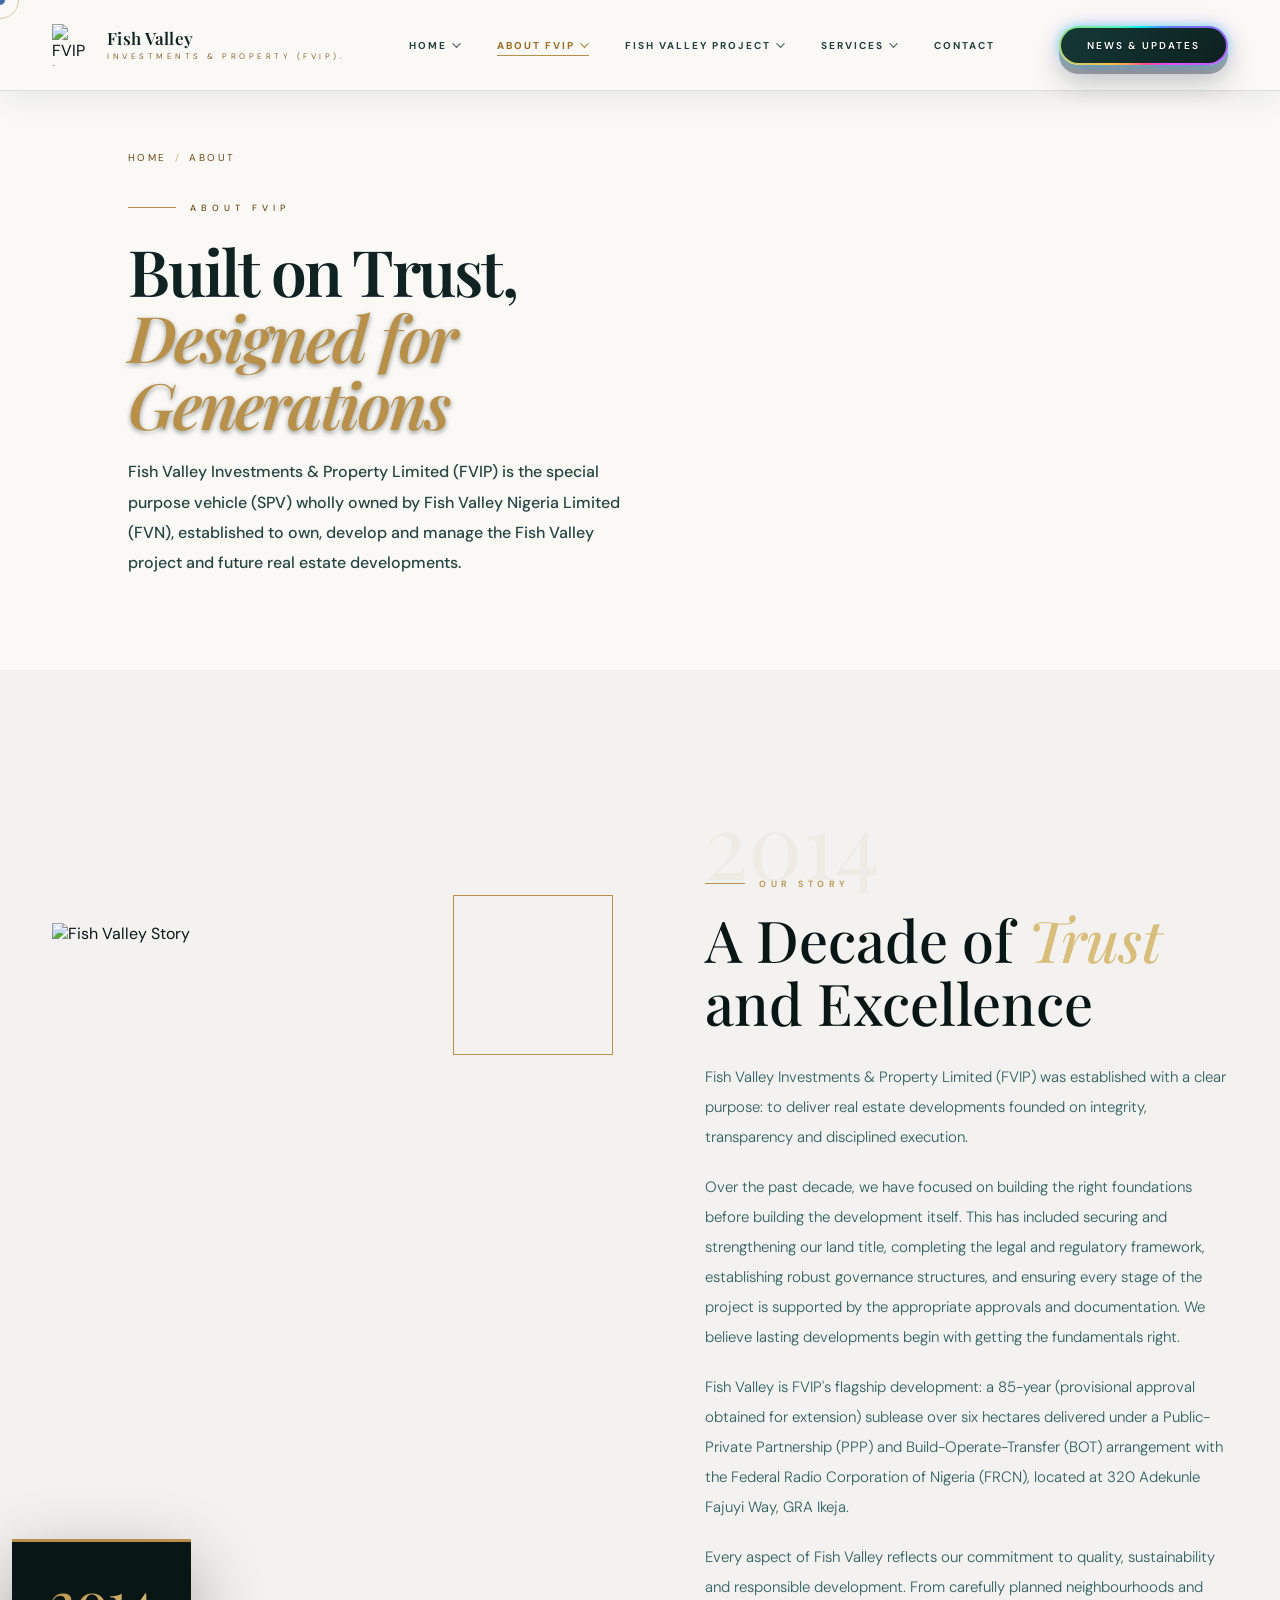
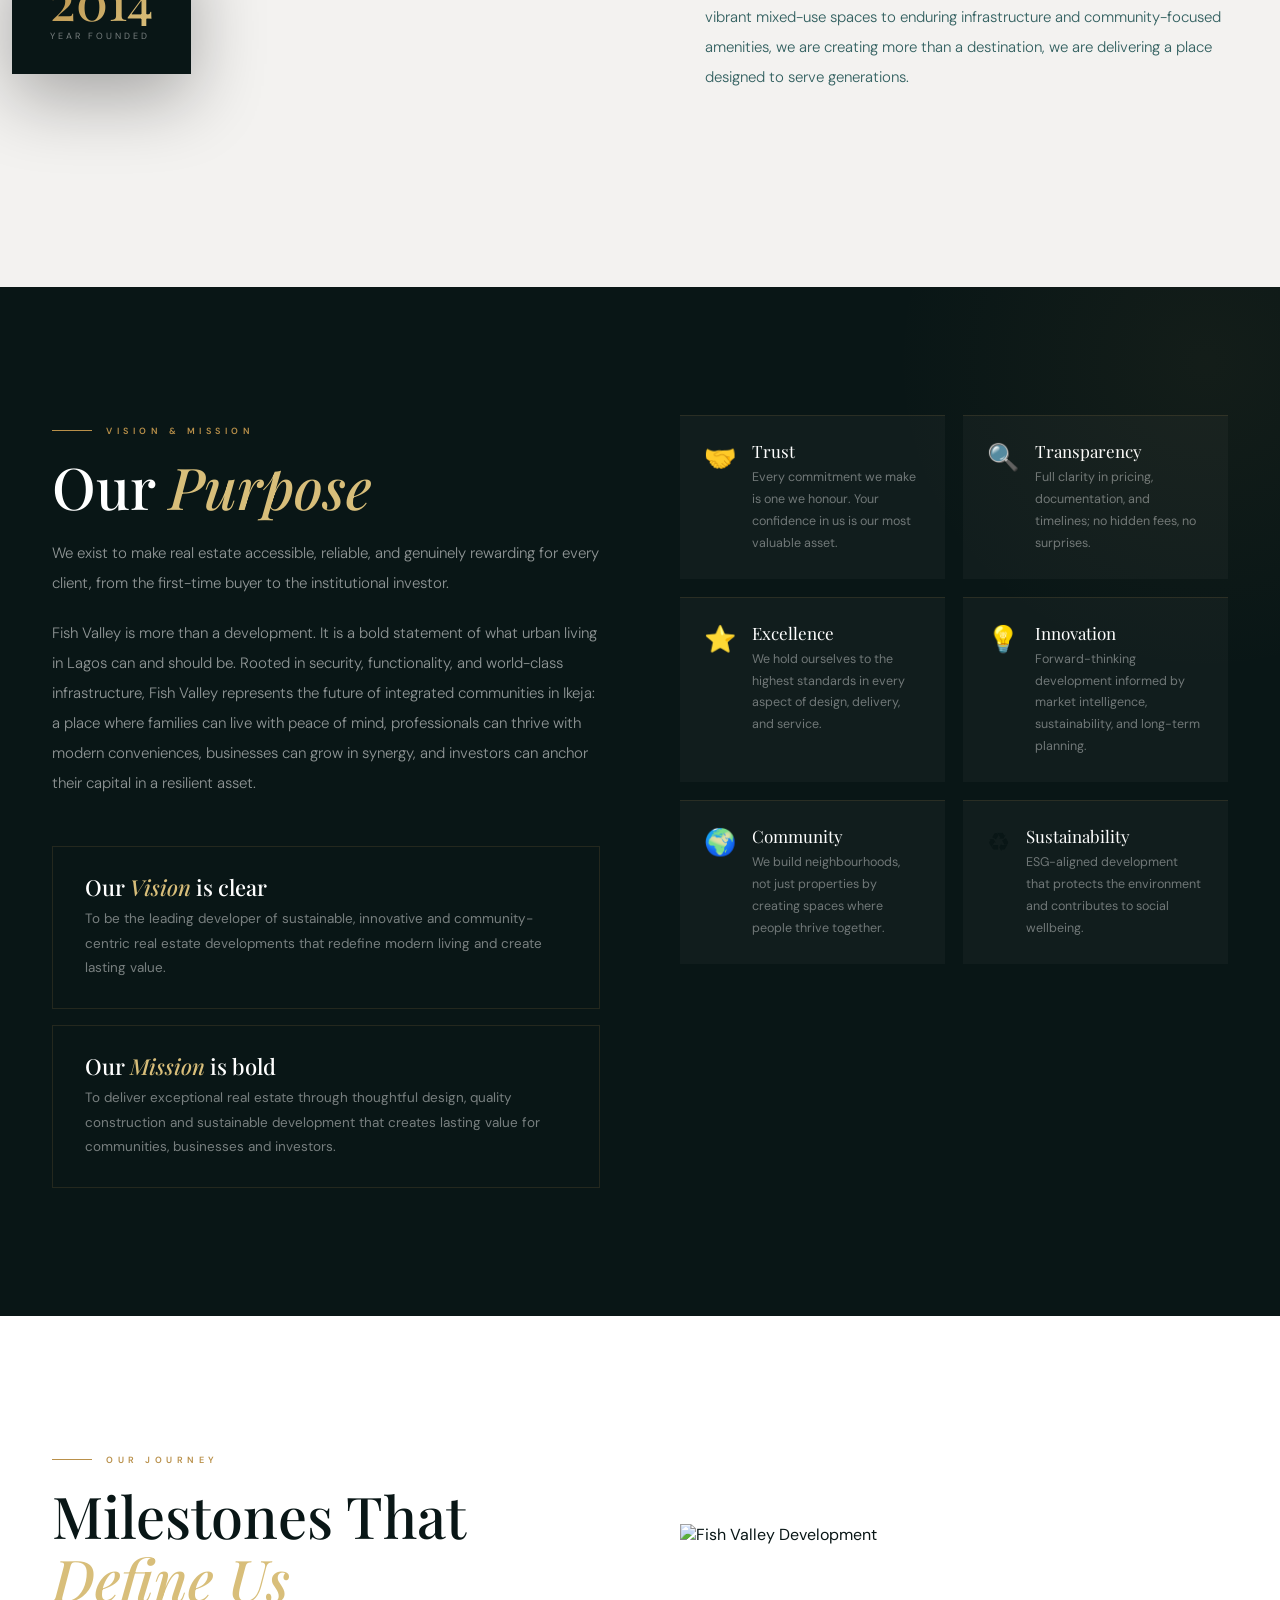
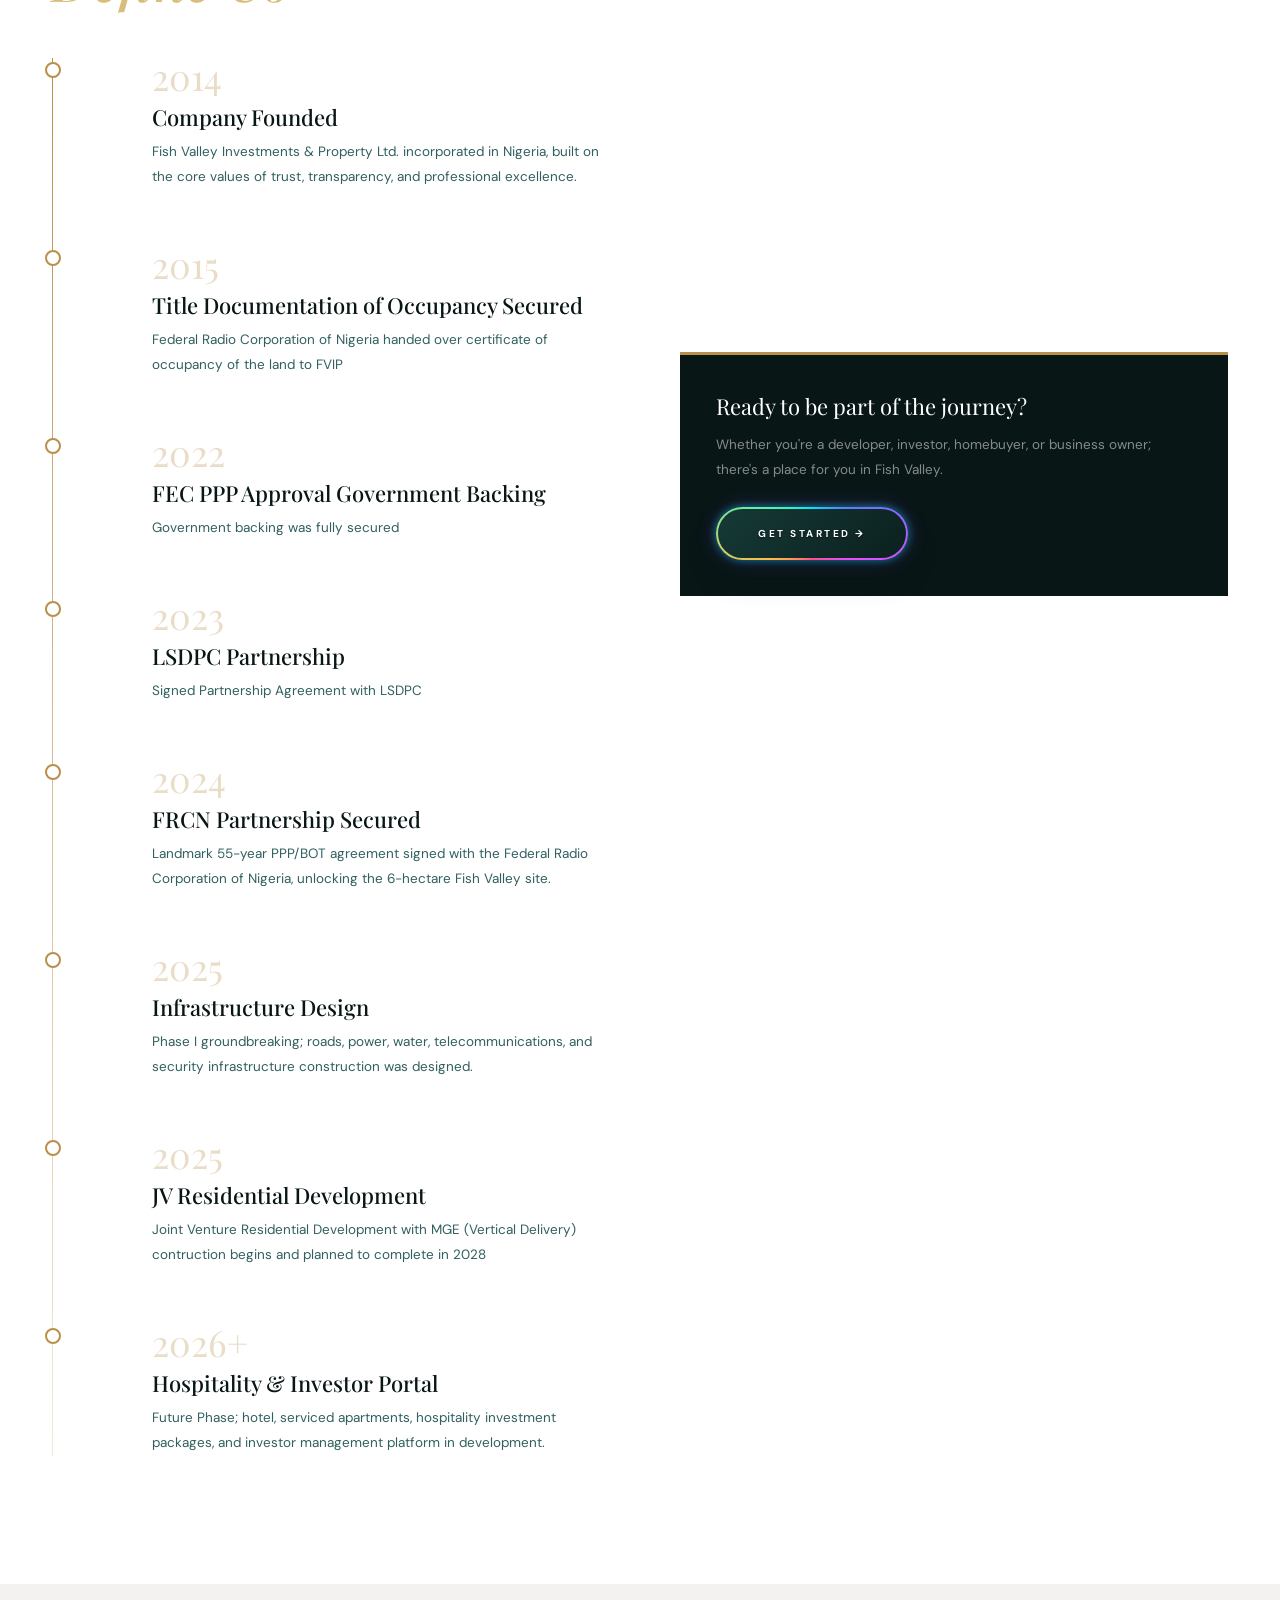
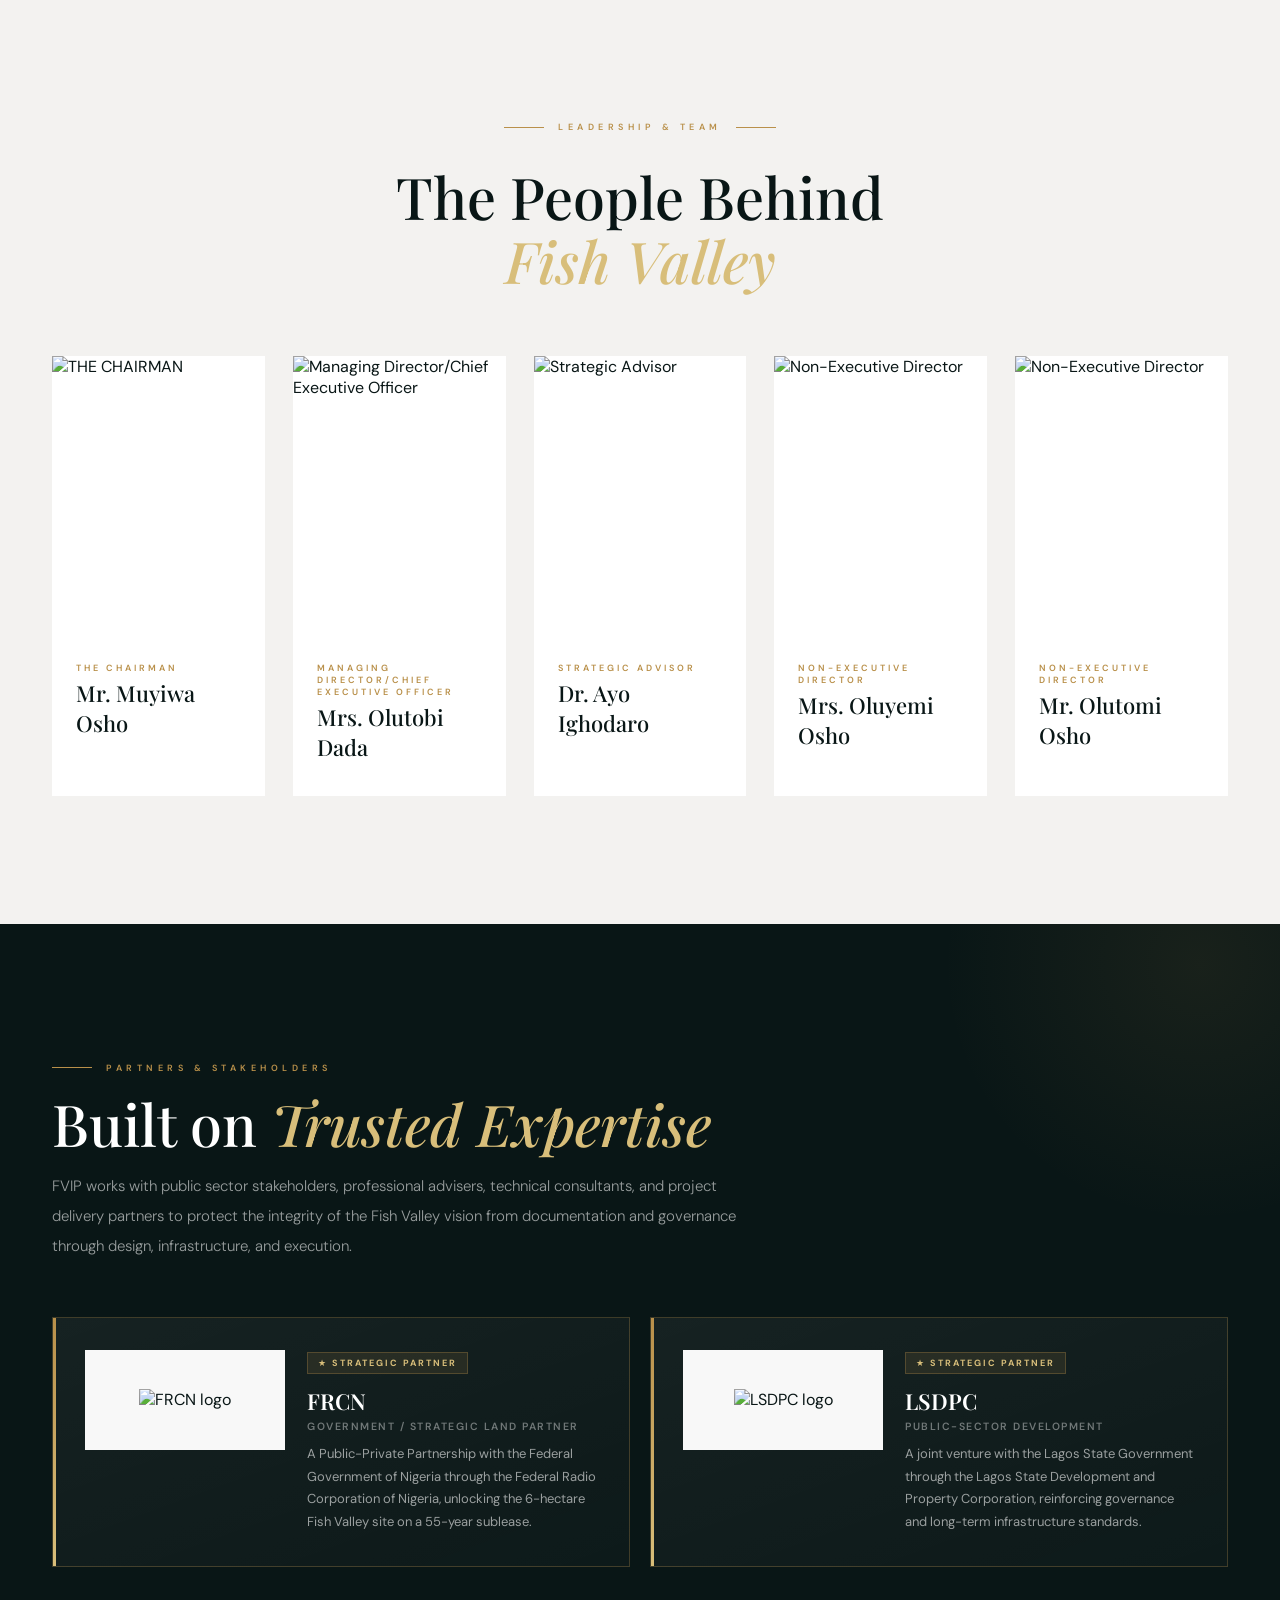
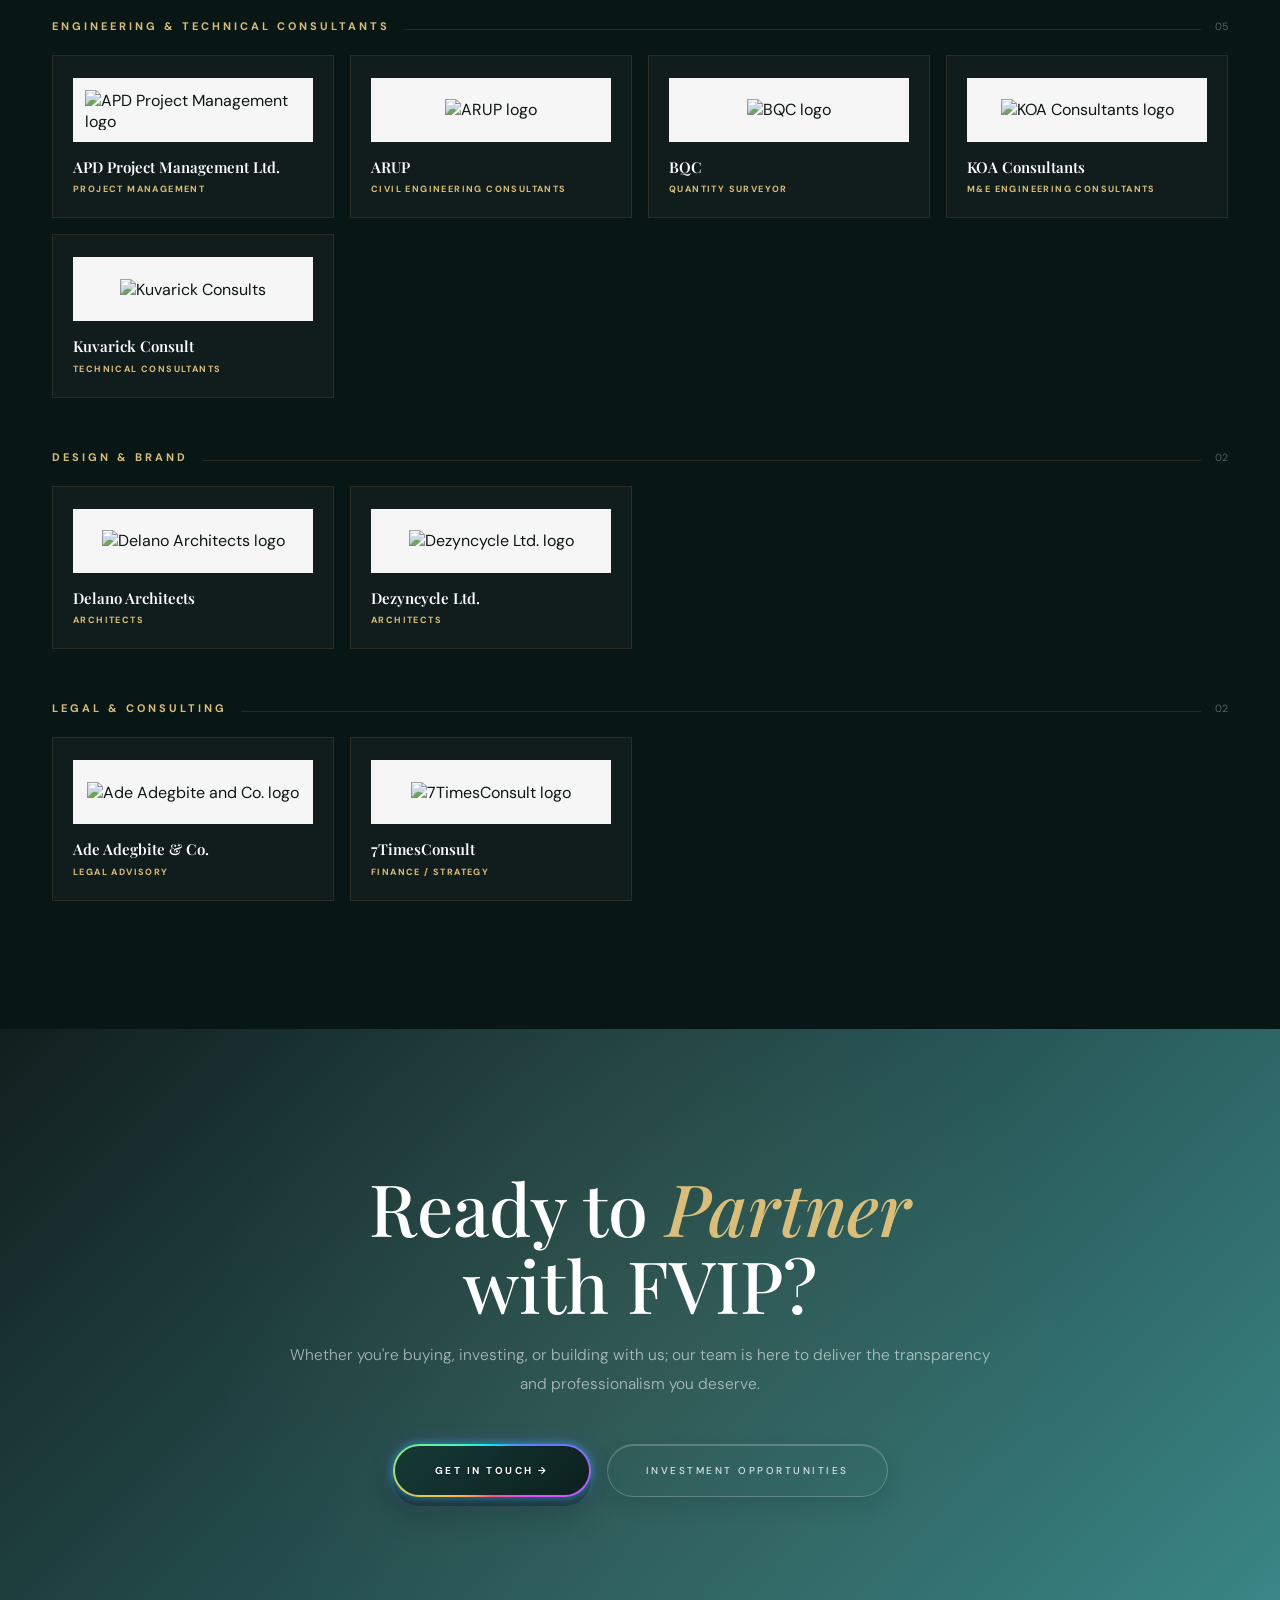
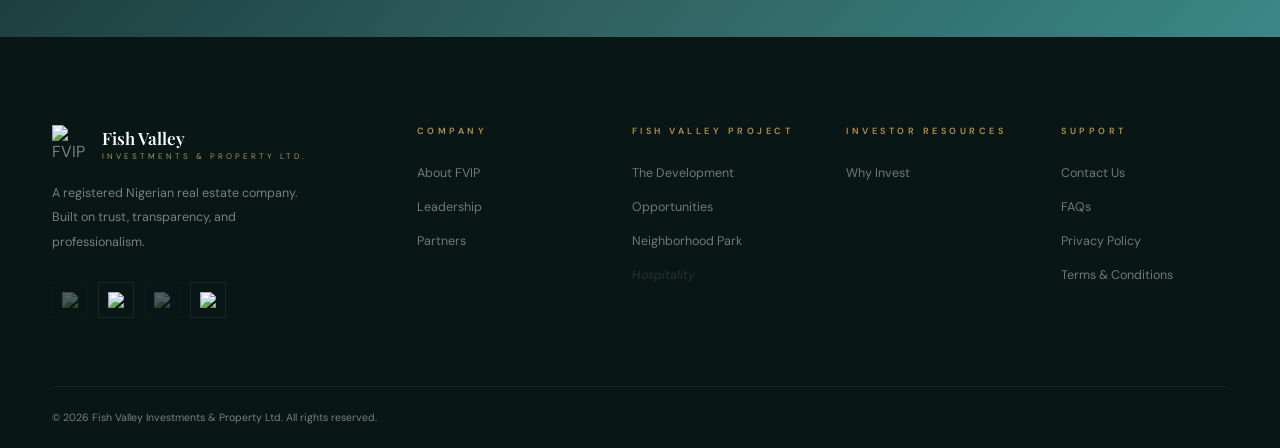
==== about.html @ 660f800b "Adjust team layout and update Fish Valley description Updated team grid layout to accommodate five c" ====
<!DOCTYPE html>
<html lang="en">
<head>
<meta charset="UTF-8"><meta name="viewport" content="width=device-width,initial-scale=1.0">
<title>FVIP | About Us - Fish Valley Investments & Property Ltd.</title>
<meta name="description" content="Learn about Fish Valley Investments & Property Ltd., the company behind the Fish Valley Project, past real estate work, future project pipeline, leadership, and development standards.">
<meta name="theme-color" content="#091616">
<link rel="icon" type="image/png" href="https://i.ibb.co/ZzdbKJy9/FVIP-LOGO-4-Bigger.png">
<link rel="apple-touch-icon" href="https://i.ibb.co/ZzdbKJy9/FVIP-LOGO-4-Bigger.png">
<link rel="preconnect" href="https://fonts.googleapis.com">
<link rel="preconnect" href="https://fonts.gstatic.com" crossorigin>
<link rel="preconnect" href="https://i.ibb.co">
<link rel="dns-prefetch" href="https://images.unsplash.com">
<link href="https://fonts.googleapis.com/css2?family=Playfair+Display:ital,wght@0,400;0,500;0,600;0,700;1,400;1,500;1,600&family=DM+Sans:opsz,wght@9..40,300;9..40,400;9..40,500;9..40,600&family=Cormorant+Garamond:ital,wght@0,300;0,400;1,300;1,400&display=swap" rel="stylesheet">
<style>
:root{
  --green:#091616;--green-mid:#164040;--green-rich:#2D8080;--gold:#B9904A;--gold-light:#D8BE7A;--gold-pale:#EFE3C2;
  --cream:#F3F2F0;--cream-dark:#C0DDDD;--white:#fff;--ink:#091616;--text:#091616;--text-mid:#315F5F;--text-muted:#6DA5A5;
  --font-display:'Playfair Display',Georgia,serif;--font-body:'DM Sans',system-ui,sans-serif;--font-ultra:'Cormorant Garamond',Georgia,serif;
  --ease:cubic-bezier(.22,1,.36,1);--ease2:cubic-bezier(.65,0,.35,1);
}
*,*::before,*::after{box-sizing:border-box;margin:0;padding:0}
html{scroll-behavior:smooth}body{font-family:var(--font-body);background:var(--cream);color:var(--text);overflow-x:hidden;cursor:none}
a{text-decoration:none;color:inherit}img{display:block;max-width:100%}button{font-family:var(--font-body);cursor:pointer;border:none}
::-webkit-scrollbar{width:3px}::-webkit-scrollbar-track{background:var(--green)}::-webkit-scrollbar-thumb{background:var(--gold)}

.page-transition{position:fixed;inset:0;z-index:99999;background:var(--green);transform-origin:bottom;animation:ptReveal 1s var(--ease) .1s forwards;pointer-events:none}
.page-transition.out{transform-origin:top;animation:ptOut .6s var(--ease2) forwards}
@keyframes ptReveal{0%{transform:scaleY(1)}100%{transform:scaleY(0)}}
@keyframes ptOut{0%{transform:scaleY(0)}100%{transform:scaleY(1)}}
.cursor{position:fixed;width:10px;height:10px;background:var(--gold);border-radius:50%;pointer-events:none;z-index:99998;transform:translate(-50%,-50%);mix-blend-mode:difference;transition:width .25s,height .25s}
.cursor-ring{position:fixed;width:38px;height:38px;border:1px solid rgba(185,144,74,.45);border-radius:50%;pointer-events:none;z-index:99997;transform:translate(-50%,-50%);transition:width .38s,height .38s}
@media(hover:none){.cursor,.cursor-ring{display:none}}
#loader{position:fixed;inset:0;z-index:9999;background:var(--green);display:flex;align-items:center;justify-content:center;flex-direction:column;gap:18px;transition:opacity .9s var(--ease)}
.loader-logo{font-family:var(--font-display);font-size:40px;font-weight:500;color:var(--gold);opacity:0;letter-spacing:3px;animation:lIn 1s var(--ease) .4s forwards}
.loader-sub{font-size:9px;letter-spacing:5px;text-transform:uppercase;color:rgba(185,144,74,.5);opacity:0;animation:lIn .7s .85s forwards}
.loader-bar{width:180px;height:1px;background:rgba(185,144,74,.15);overflow:hidden;opacity:0;animation:lIn .5s 1s forwards}
.loader-fill{height:100%;width:0;background:linear-gradient(90deg,transparent,var(--gold),transparent);animation:lFill 1.4s var(--ease2) 1.1s forwards}
@keyframes lIn{to{opacity:1}}@keyframes lFill{to{width:100%;margin-left:100%}}
#loader.hidden{opacity:0;pointer-events:none}

/* NAV (shared) */
nav{position:fixed;top:0;left:0;right:0;z-index:1000;padding:0 52px;transition:background .5s,padding .4s}
nav.scrolled{background:rgba(9,22,22,.97);backdrop-filter:blur(24px);border-bottom:1px solid rgba(185,144,74,.12)}
.nav-inner{max-width:1280px;margin:0 auto;display:flex;align-items:center;justify-content:space-between;height:90px;transition:height .4s}
nav.scrolled .nav-inner{height:68px}
.logo{display:flex;align-items:center;gap:13px;cursor:pointer;transition:opacity .3s}.logo:hover{opacity:.85}
.logo-mark{width:42px;height:42px;flex-shrink:0;overflow:hidden;display:flex;align-items:center;justify-content:center}
.logo-mark img{width:100%;height:100%;object-fit:contain}
.logo-words{color:var(--white)}.logo-name{font-family:var(--font-display);font-size:17px;font-weight:600;letter-spacing:.3px;line-height:1.1}
.logo-tag{font-size:8px;letter-spacing:3.5px;text-transform:uppercase;color:var(--gold-light);margin-top:3px;opacity:.8}
.nav-links{display:flex;align-items:center;gap:4px;list-style:none}
.nav-item{position:relative}
.nav-link{display:flex;align-items:center;gap:5px;padding:8px 16px;font-size:10px;font-weight:500;letter-spacing:2px;text-transform:uppercase;color:rgba(255,255,255,.7);position:relative;transition:color .3s;white-space:nowrap}
.nav-link::after{content:'';position:absolute;bottom:4px;left:16px;right:16px;height:1px;background:var(--gold);transform:scaleX(0);transform-origin:left;transition:transform .35s var(--ease)}
.nav-link:hover,.nav-item.active .nav-link{color:var(--gold)}.nav-link:hover::after,.nav-item.active .nav-link::after{transform:scaleX(1)}
.nav-link svg{width:9px;height:9px;opacity:.5;transition:transform .3s}.nav-item:hover .nav-link svg{transform:rotate(180deg)}
.nav-dropdown{position:absolute;top:calc(100% + 8px);left:0;min-width:230px;background:rgba(9,22,22,.98);backdrop-filter:blur(20px);border:1px solid rgba(185,144,74,.12);padding:10px 0;opacity:0;visibility:hidden;transform:translateY(-6px);transition:all .3s var(--ease);z-index:100}
.nav-item:hover .nav-dropdown{opacity:1;visibility:visible;transform:translateY(0)}
.nav-dropdown a{display:block;padding:11px 22px;font-size:10px;letter-spacing:1.8px;text-transform:uppercase;color:rgba(255,255,255,.55);transition:color .25s,padding .25s,background .25s}
.nav-dropdown a:hover{color:var(--gold);background:rgba(185,144,74,.05);padding-left:28px}
.nav-dropdown .sep{height:1px;background:rgba(255,255,255,.06);margin:6px 0}.nav-dropdown .dim{opacity:.35;pointer-events:none;font-style:italic}
.nav-util{display:flex;align-items:center;gap:10px}
.btn-portal{padding:10px 22px;border:1px solid rgba(185,144,74,.5);color:rgba(185,144,74,.9);font-size:10px;letter-spacing:2px;text-transform:uppercase;font-weight:500;transition:all .3s}
.btn-portal:hover{border-color:var(--gold);color:var(--gold);background:rgba(185,144,74,.06)}
.btn-cta{padding:11px 26px;background:var(--gold);color:var(--green);font-size:10px;letter-spacing:2px;text-transform:uppercase;font-weight:600;position:relative;overflow:hidden;transition:transform .3s,box-shadow .3s}
.btn-cta::before{content:'';position:absolute;inset:0;background:var(--gold-light);transform:scaleX(0);transform-origin:left;transition:transform .35s var(--ease)}
.btn-cta:hover{transform:translateY(-1px);box-shadow:0 8px 32px rgba(185,144,74,.4)}.btn-cta:hover::before{transform:scaleX(1)}
.btn-cta span{position:relative;z-index:1}
.hamburger{display:none;flex-direction:column;gap:5px;cursor:pointer;padding:6px}
.hamburger span{width:26px;height:1.5px;background:var(--white);transition:all .4s var(--ease);display:block}
.hamburger.open span:nth-child(1){transform:rotate(45deg) translate(4.5px,4.5px)}.hamburger.open span:nth-child(2){opacity:0}.hamburger.open span:nth-child(3){transform:rotate(-45deg) translate(4.5px,-4.5px)}
.mobile-menu{position:fixed;inset:0;background:var(--green);z-index:998;display:flex;flex-direction:column;align-items:center;justify-content:center;gap:28px;transform:translateX(100%);transition:transform .6s var(--ease);overflow-y:auto;padding:88px 32px 48px}
.mobile-menu.open{transform:translateX(0)}.mobile-menu>.m-link{font-family:var(--font-display);font-size:32px;color:var(--white);transition:color .3s;opacity:.9}.mobile-menu>.m-link:hover{color:var(--gold)}
.m-divider{width:48px;height:1px;background:rgba(185,144,74,.35)}.m-sub{display:flex;flex-direction:column;align-items:center;gap:14px}.m-sub a{font-size:11px;letter-spacing:3px;text-transform:uppercase;color:rgba(255,255,255,.5);transition:color .3s}.m-sub a:hover{color:var(--gold)}
.m-btns{display:flex;gap:12px;margin-top:8px;flex-wrap:wrap;justify-content:center}.m-btn{padding:13px 26px;font-size:10px;letter-spacing:2px;text-transform:uppercase;font-weight:600}.m-btn.gold{background:var(--gold);color:var(--green)}.m-btn.outline{border:1px solid rgba(255,255,255,.25);color:rgba(255,255,255,.7)}

/* UTILS */
.section{padding:128px 52px}.container{max-width:1280px;margin:0 auto}
.tag{display:inline-flex;align-items:center;gap:14px;margin-bottom:18px}.tag-line{width:40px;height:1px;background:var(--gold)}.tag-text{font-size:9px;letter-spacing:4.5px;text-transform:uppercase;font-weight:600;color:var(--gold)}
.section-h{font-family:var(--font-display);font-size:clamp(34px,4.5vw,60px);font-weight:500;line-height:1.1;color:var(--green)}.section-h.on-dark{color:var(--white)}.section-h em{font-style:italic;color:var(--gold-light)}
.r{opacity:0;transform:translateY(44px);transition:opacity .9s var(--ease),transform .9s var(--ease)}.r.v{opacity:1;transform:none}
.r-l{opacity:0;transform:translateX(-52px);transition:opacity .95s var(--ease),transform .95s var(--ease)}.r-l.v{opacity:1;transform:none}
.r-r{opacity:0;transform:translateX(52px);transition:opacity .95s var(--ease),transform .95s var(--ease)}.r-r.v{opacity:1;transform:none}
.d1{transition-delay:.08s}.d2{transition-delay:.18s}.d3{transition-delay:.28s}.d4{transition-delay:.38s}.d5{transition-delay:.48s}.d6{transition-delay:.58s}
.btn-solid{display:inline-flex;align-items:center;gap:12px;padding:17px 38px;background:var(--green);color:var(--white);font-size:10px;font-weight:600;letter-spacing:2.5px;text-transform:uppercase;transition:all .35s var(--ease)}
.btn-solid:hover{background:var(--green-rich);transform:translateY(-2px);box-shadow:0 14px 44px rgba(9,22,22,.28)}
.btn-primary{display:inline-flex;align-items:center;gap:14px;padding:18px 40px;background:linear-gradient(135deg,var(--gold),var(--gold-light));color:var(--green);font-size:10px;font-weight:700;letter-spacing:2.5px;text-transform:uppercase;transition:transform .35s,box-shadow .35s}
.btn-primary:hover{transform:translateY(-3px);box-shadow:0 20px 56px rgba(185,144,74,.45)}
.btn-ghost-w{display:inline-flex;align-items:center;gap:10px;padding:17px 38px;border:1px solid rgba(255,255,255,.22);color:rgba(255,255,255,.82);font-size:10px;font-weight:500;letter-spacing:2.5px;text-transform:uppercase;transition:all .35s}
.btn-ghost-w:hover{border-color:var(--gold);color:var(--gold)}

/* ════ PAGE HERO ════ */
.page-hero{position:relative;padding:200px 52px 140px;overflow:hidden;background:var(--green)}
.page-hero-bg{position:absolute;inset:0;background:url('https://i.ibb.co/ycXYFpjS/skyscraper-build.jpg') center/cover;animation:hZoom 22s ease-in-out infinite alternate}
@keyframes hZoom{from{transform:scale(1)}to{transform:scale(1.06)}}
.page-hero-inner{position:relative;z-index:2;max-width:1280px;margin:0 auto}
.breadcrumb{display:flex;align-items:center;gap:8px;font-size:10px;letter-spacing:2.5px;text-transform:uppercase;color:rgba(255,255,255,.4);margin-bottom:28px}
.breadcrumb a{color:rgba(255,255,255,.4);transition:color .3s}.breadcrumb a:hover{color:var(--gold)}
.breadcrumb span{color:rgba(185,144,74,.7)}
.page-hero-tag{display:inline-flex;align-items:center;gap:14px;margin-bottom:24px}
.ph-rule{width:48px;height:1px;background:var(--gold)}.ph-txt{font-size:9px;letter-spacing:5px;text-transform:uppercase;color:var(--gold-light);font-weight:500}
.page-hero-h{font-family:var(--font-display);font-size:clamp(44px,7vw,90px);font-weight:500;color:var(--white);line-height:1.05}
.page-hero-h em{font-style:italic;color:var(--gold-light)}
.page-hero-sub{max-width:500px;margin-top:20px;font-size:16px;line-height:1.9;color:rgba(255,255,255,.6);font-weight:300}

/* ════ STORY ════ */
#story{background:var(--cream)}
.story-grid{display:grid;grid-template-columns:1fr 1fr;gap:110px;align-items:center}
.story-img-wrap{position:relative}
.story-img{width:100%;aspect-ratio:3/4;object-fit:cover;display:block;transition:transform .7s var(--ease)}
.story-img-wrap:hover .story-img{transform:scale(1.02)}
.story-frame{position:absolute;top:-28px;right:-28px;width:160px;height:160px;border:1.5px solid var(--gold);animation:aFrame 5s ease-in-out infinite}
@keyframes aFrame{0%,100%{opacity:.3;transform:scale(1)}50%{opacity:.7;transform:scale(1.03)}}
.story-badge{position:absolute;bottom:-40px;left:-40px;z-index:2;background:var(--green);padding:32px 38px;border-top:3px solid var(--gold);box-shadow:0 24px 72px rgba(0,0,0,.32)}
.sb-num{font-family:var(--font-display);font-size:52px;font-weight:500;background:linear-gradient(135deg,var(--gold),var(--gold-light));-webkit-background-clip:text;-webkit-text-fill-color:transparent;line-height:1}
.sb-lbl{font-size:9px;letter-spacing:3px;text-transform:uppercase;color:rgba(255,255,255,.45);margin-top:4px}
.story-body{padding-left:10px}
.story-p{font-size:15px;line-height:2;color:var(--text-mid);margin-bottom:20px;font-weight:300}
.founding-year{font-family:var(--font-display);font-size:90px;font-weight:400;color:rgba(185,144,74,.07);line-height:1;margin-bottom:-20px}

/* ════ VISION ════ */
#vision{background:var(--green);position:relative;overflow:hidden}
#vision::before{content:'';position:absolute;top:-250px;right:-250px;width:650px;height:650px;border-radius:50%;background:radial-gradient(circle,rgba(185,144,74,.06) 0%,transparent 68%);pointer-events:none}
.vision-grid{display:grid;grid-template-columns:1fr 1fr;gap:80px;align-items:start}
.vision-left{}
.vision-p{font-size:15px;line-height:2;color:rgba(255,255,255,.55);margin-top:20px;font-weight:300}
.vision-cards{display:grid;grid-template-columns:1fr;gap:16px;margin-top:48px}
.vision-card{padding:28px 32px;border:1px solid rgba(185,144,74,.15);position:relative;overflow:hidden;transition:border-color .35s,background .35s}
.vision-card:hover{border-color:rgba(185,144,74,.4);background:rgba(185,144,74,.04)}
.vision-card::before{content:'';position:absolute;left:0;top:0;bottom:0;width:3px;background:var(--gold);transform:scaleY(0);transform-origin:bottom;transition:transform .5s var(--ease)}
.vision-card:hover::before{transform:scaleY(1)}
.vc-title{font-family:var(--font-display);font-size:22px;font-weight:500;color:var(--white);margin-bottom:8px}
.vc-desc{font-size:13.5px;line-height:1.8;color:rgba(255,255,255,.45)}
.mission-values{display:grid;grid-template-columns:1fr 1fr;gap:18px}
.mv-item{display:flex;align-items:flex-start;gap:16px;padding:24px;background:rgba(255,255,255,.03);border-top:1px solid rgba(185,144,74,.15);transition:background .3s}
.mv-item:hover{background:rgba(185,144,74,.04)}
.mv-icon{font-size:26px;flex-shrink:0}
.mv-name{font-family:var(--font-display);font-size:17px;color:var(--white);margin-bottom:5px}
.mv-desc{font-size:12.5px;line-height:1.75;color:rgba(255,255,255,.4)}

/* ════ DEVELOPMENT / INFRASTRUCTURE ════ */
#development{background:var(--cream-dark)}
.dev-intro{max-width:720px;margin-bottom:42px}
.dev-intro-p{font-size:15px;line-height:2;color:var(--text-mid);margin-top:14px;font-weight:300}
.dev-portfolio-grid{display:grid;grid-template-columns:repeat(3,1fr);gap:22px;margin-bottom:64px}
.dev-portfolio-card{background:var(--white);padding:30px 28px;border:1px solid rgba(185,144,74,.2);border-left:6px solid var(--gold);position:relative;overflow:hidden;transition:transform .35s var(--ease),box-shadow .35s,border-color .35s}
.dev-portfolio-card::after{content:'';position:absolute;right:-54px;bottom:-64px;width:170px;height:170px;background:radial-gradient(circle,rgba(185,144,74,.12),transparent 68%);pointer-events:none}
.dev-portfolio-card:hover{transform:translateY(-6px);box-shadow:0 24px 68px rgba(0,0,0,.1);border-color:rgba(185,144,74,.45)}
.dpc-kicker{font-size:9px;letter-spacing:2.8px;text-transform:uppercase;color:var(--gold);font-weight:800;margin-bottom:13px}
.dpc-title{font-family:var(--font-display);font-size:22px;line-height:1.2;color:var(--green);font-weight:600;margin-bottom:12px}
.dpc-body{font-size:13.5px;line-height:1.85;color:var(--text-mid)}
.dpc-body strong{color:var(--ink);font-weight:800}
.dpc-status{margin-top:18px;font-size:10px;letter-spacing:2px;text-transform:uppercase;color:var(--green-rich);font-weight:800}
.infra-grid{display:grid;grid-template-columns:repeat(3,1fr);gap:22px}
.infra-card{background:var(--white);padding:36px 30px;border-top:3px solid transparent;transition:border-color .35s,transform .4s var(--ease),box-shadow .4s;position:relative;overflow:hidden}
.infra-card::after{content:'';position:absolute;inset:0;background:linear-gradient(135deg,rgba(185,144,74,.03),transparent);opacity:0;transition:opacity .4s}
.infra-card:hover{border-color:var(--gold);transform:translateY(-6px);box-shadow:0 28px 72px rgba(0,0,0,.1)}
.infra-card:hover::after{opacity:1}
.ic-icon{width:60px;height:60px;background:var(--green);display:flex;align-items:center;justify-content:center;font-size:24px;margin-bottom:22px;transition:background .3s,transform .35s}
.infra-card:hover .ic-icon{background:var(--green-rich);transform:scale(1.06) rotate(4deg)}
.ic-title{font-family:var(--font-display);font-size:20px;font-weight:500;color:var(--green);margin-bottom:10px}
.ic-desc{font-size:13px;line-height:1.8;color:var(--text-mid)}
.dev-stats-row{background:var(--green-mid)}
.dev-stats-row{display:grid;grid-template-columns:repeat(4,1fr);gap:0;margin-top:72px;border:1px solid rgba(185,144,74,.18)}
.dev-stat{padding:40px 36px;border-right:1px solid rgba(185,144,74,.18);text-align:center}
.dev-stat:last-child{border-right:none}
.ds-num{font-family:var(--font-display);font-size:48px;font-weight:500;background:linear-gradient(135deg,var(--gold),var(--gold-light));-webkit-background-clip:text;-webkit-text-fill-color:transparent;line-height:1}
.ds-lbl{font-size:10px;letter-spacing:2.5px;text-transform:uppercase;color:var(--text-muted);margin-top:8px}

/* ════ TIMELINE ════ */
#timeline{background:var(--white)}
.timeline-wrap{position:relative;padding-left:48px}
.timeline-wrap::before{content:'';position:absolute;left:0;top:0;bottom:0;width:1px;background:linear-gradient(180deg,var(--gold),rgba(185,144,74,.2))}
.tl-item{position:relative;padding:0 0 56px 52px}
.tl-item:last-child{padding-bottom:0}
.tl-dot{position:absolute;left:-48px;top:4px;width:16px;height:16px;border-radius:50%;border:2px solid var(--gold);background:var(--white);transform:translateX(-7px);transition:background .3s}
.tl-item:hover .tl-dot{background:var(--gold)}
.tl-year{font-family:var(--font-display);font-size:36px;font-weight:400;color:rgba(185,144,74,.3);line-height:1;margin-bottom:8px;transition:color .3s}
.tl-item:hover .tl-year{color:var(--gold)}
.tl-title{font-family:var(--font-display);font-size:22px;font-weight:500;color:var(--green);margin-bottom:8px}
.tl-desc{font-size:13.5px;line-height:1.85;color:var(--text-mid);max-width:520px}
.timeline-img{width:100%;max-width:520px;height:280px;object-fit:cover;margin-top:20px}

/* ════ LEADERSHIP ════ */
#team{background:var(--cream)}
.team-grid{display:grid;grid-template-columns:repeat(5,1fr);gap:28px}
.team-card{background:var(--white);overflow:hidden;transition:transform .4s var(--ease),box-shadow .4s}
.team-card:hover{transform:translateY(-8px);box-shadow:0 32px 80px rgba(0,0,0,.1)}
.team-img{width:100%;height:280px;object-fit:fill;object-position:top;transition:transform .65s var(--ease)}
.team-card:hover .team-img{transform:scale(1.05)}
.team-body{padding:26px 24px}
.team-role{font-size:9px;letter-spacing:3px;text-transform:uppercase;color:var(--gold);font-weight:600;margin-bottom:4px}
.team-name{font-family:var(--font-display);font-size:22px;font-weight:500;color:var(--green);margin-bottom:8px}
.team-bio{font-size:13px;line-height:1.8;color:var(--text-mid)}

/* ════ PARTNERS & STAKEHOLDERS ════ */
#partners{background:var(--green);position:relative;overflow:hidden}
#partners::before{content:'';position:absolute;top:-220px;right:-180px;width:520px;height:520px;border-radius:50%;background:radial-gradient(circle,rgba(185,144,74,.09),transparent 70%);pointer-events:none}
.partners-intro{max-width:720px;margin-bottom:56px;position:relative}
.partners-intro-p{font-size:15px;line-height:2;color:rgba(255,255,255,.58);margin-top:16px;font-weight:300}

.partners-featured{display:grid;grid-template-columns:1fr 1fr;gap:20px;position:relative}
.partner-feat{position:relative;background:linear-gradient(160deg,rgba(255,255,255,.05),rgba(255,255,255,.015));border:1px solid rgba(185,144,74,.28);padding:32px;display:flex;gap:22px;align-items:flex-start;transition:border-color .4s,background .4s,transform .4s var(--ease);overflow:hidden}
.partner-feat::before{content:'';position:absolute;top:0;left:0;width:3px;height:100%;background:linear-gradient(180deg,var(--gold),var(--gold-light))}
.partner-feat:hover{border-color:rgba(185,144,74,.55);background:linear-gradient(160deg,rgba(255,255,255,.08),rgba(255,255,255,.03));transform:translateY(-5px)}
.partner-feat-logo{flex-shrink:0;width:200px;height:100px;background:rgba(255,255,255,.97);display:flex;align-items:center;justify-content:center;padding:14px}
.partner-feat-logo img{max-width:100%;max-height:100%;object-fit:contain}
.partner-feat-badge{display:inline-flex;align-items:center;gap:6px;font-size:9px;letter-spacing:2px;text-transform:uppercase;font-weight:700;color:var(--gold-light);background:rgba(185,144,74,.12);border:1px solid rgba(185,144,74,.3);padding:4px 10px;margin-bottom:12px}
.partner-feat-name{font-family:var(--font-display);font-size:22px;color:var(--white);font-weight:600;margin-bottom:4px}
.partner-feat-type{font-size:10.5px;letter-spacing:1.5px;text-transform:uppercase;color:rgba(255,255,255,.4);font-weight:600;margin-bottom:10px}
.partner-feat-desc{font-size:13px;color:rgba(255,255,255,.58);line-height:1.75}

.partners-cat{margin-top:52px}
.partners-cat-head{display:flex;align-items:baseline;gap:14px;margin-bottom:22px}
.partners-cat-title{font-size:11px;letter-spacing:3px;text-transform:uppercase;color:var(--gold-light);font-weight:700;white-space:nowrap}
.partners-cat-line{flex:1;height:1px;background:rgba(185,144,74,.18)}
.partners-cat-count{font-size:10.5px;color:rgba(255,255,255,.32);white-space:nowrap}

.partners-grid{display:grid;grid-template-columns:repeat(4,1fr);gap:16px}
.partner-item{background:rgba(255,255,255,.03);border:1px solid rgba(185,144,74,.14);padding:22px 20px;min-height:auto;display:flex;flex-direction:column;align-items:flex-start;transition:background .35s,border-color .35s,transform .35s var(--ease)}
.partner-item:hover{background:rgba(255,255,255,.065);border-color:rgba(185,144,74,.4);transform:translateY(-4px)}
.partner-logo-box{height:64px;width:100%;background:rgba(255,255,255,.96);display:flex;align-items:center;justify-content:center;padding:12px;margin-bottom:16px}
.partner-logo-box img{display:block;max-width:100%;max-height:40px;width:auto;height:auto;object-fit:contain;filter:grayscale(.35);transition:filter .35s}
.partner-item:hover .partner-logo-box img{filter:grayscale(0)}
.partner-name{font-family:var(--font-display);font-size:15px;color:var(--white);font-weight:600;margin-bottom:6px;line-height:1.3}
.partner-type{font-size:9px;letter-spacing:1.4px;text-transform:uppercase;color:var(--gold-light);font-weight:700}

/* ════ AWARDS ════ */
#awards{background:var(--cream-dark)}
.awards-grid{display:grid;grid-template-columns:repeat(4,1fr);gap:20px}
.award-card{background:var(--white);padding:36px 28px;text-align:center;border-bottom:3px solid transparent;transition:border-color .35s,transform .35s var(--ease)}
.award-card:hover{border-color:var(--gold);transform:translateY(-4px)}
.award-icon{font-size:44px;margin-bottom:16px}
.award-year{font-size:9px;letter-spacing:3px;text-transform:uppercase;color:var(--gold);font-weight:600;margin-bottom:8px}
.award-title{font-family:var(--font-display);font-size:18px;font-weight:500;color:var(--green);margin-bottom:6px;line-height:1.3}
.award-body{font-size:12.5px;color:var(--text-muted);line-height:1.7}

/* CTA */
.cta-band{position:relative;overflow:hidden;padding:140px 52px;text-align:center;background:linear-gradient(135deg,rgba(9,22,22,.96),rgba(45,128,128,.93)),url(https://i.ibb.co/ycXYFpjS/skyscraper-build.jpg) center/cover}
.cta-band::before{content:'';position:absolute;top:50%;left:50%;transform:translate(-50%,-50%);width:900px;height:900px;border-radius:50%;background:radial-gradient(circle,rgba(185,144,74,.07) 0%,transparent 68%);animation:ctaGlow 7s ease-in-out infinite}
@keyframes ctaGlow{0%,100%{transform:translate(-50%,-50%) scale(1)}50%{transform:translate(-50%,-50%) scale(1.18)}}
.cta-inner{position:relative;z-index:1;max-width:720px;margin:0 auto}
.cta-h{font-family:var(--font-display);font-size:clamp(38px,6vw,72px);font-weight:500;color:var(--white);line-height:1.07;margin-bottom:18px}
.cta-h em{font-style:italic;color:var(--gold-light)}
.cta-p{font-size:15.5px;color:rgba(255,255,255,.6);line-height:1.9;margin-bottom:44px;font-weight:300}
.cta-btns{display:flex;gap:16px;justify-content:center;flex-wrap:wrap}

/* FOOTER */
footer{background:var(--ink);color:rgba(255,255,255,.45);padding:88px 52px 0}
.footer-top{max-width:1280px;margin:0 auto;display:grid;grid-template-columns:1.9fr 1fr 1fr 1fr 1fr;gap:48px;padding-bottom:68px;border-bottom:1px solid rgba(255,255,255,.05)}
.f-logo-row{display:flex;align-items:center;gap:12px}.f-logo-mark{width:38px;height:38px;overflow:hidden}.f-logo-mark img{width:100%;height:100%;object-fit:contain}
.f-logo-name{font-family:var(--font-display);font-size:17px;font-weight:600;color:var(--white)}.f-logo-tag{font-size:8px;letter-spacing:3px;text-transform:uppercase;color:var(--gold-light);margin-top:2px;opacity:.75}
.f-desc{font-size:12.5px;line-height:1.95;margin-top:18px;max-width:255px}
.f-socials{display:flex;gap:10px;margin-top:28px}.social-link{width:36px;height:36px;border:1px solid rgba(255,255,255,.08);display:flex;align-items:center;justify-content:center;transition:all .3s;cursor:pointer}
.social-link:hover{border-color:var(--gold);background:rgba(185,144,74,.1)}.social-link img{width:16px;height:16px;object-fit:contain}
.f-col-title{font-size:9px;letter-spacing:3.5px;text-transform:uppercase;color:var(--gold);font-weight:600;margin-bottom:24px}
.f-links{list-style:none;display:flex;flex-direction:column;gap:13px}.f-links a{font-size:12.5px;color:rgba(255,255,255,.42);transition:color .25s,transform .25s;display:inline-block}.f-links a:hover{color:var(--gold-light);transform:translateX(5px)}
.f-links .dim{opacity:.28;pointer-events:none;font-style:italic}
.footer-bottom{max-width:1280px;margin:0 auto;display:flex;justify-content:space-between;align-items:center;padding:24px 0;font-size:10.5px;gap:12px;flex-wrap:wrap}

@media(max-width:1100px){.story-grid,.vision-grid{grid-template-columns:1fr;gap:72px}.story-img-wrap{max-width:460px}.story-frame{display:none}.story-badge{left:0;bottom:-24px}.dev-portfolio-grid,.infra-grid{grid-template-columns:1fr 1fr}.partners-featured{grid-template-columns:1fr}.partners-grid{grid-template-columns:1fr 1fr}.awards-grid{grid-template-columns:1fr 1fr}.footer-top{grid-template-columns:1fr 1fr 1fr}.footer-top>.f-brand{grid-column:1/-1}}
@media(max-width:1024px){.nav-links,.nav-util{display:none}.hamburger{display:flex}nav,nav.scrolled{padding:0 24px}.section{padding:88px 24px}.page-hero{padding:160px 24px 100px}.team-grid{grid-template-columns:1fr 1fr}.dev-stats-row{grid-template-columns:1fr 1fr}}
@media(max-width:400px){.section{padding:64px 18px}.page-hero{padding:130px 18px 72px}nav,nav.scrolled{padding:0 16px}.nav-inner{height:64px}.logo-mark{width:36px;height:36px}.logo-name{font-size:15px}.m-btns{flex-direction:column;align-items:stretch}.m-btns .m-btn{text-align:center}}
.social-link[aria-disabled="true"]{opacity:.32;pointer-events:none;cursor:default}
html.fx-lite .px{animation-play-state:paused;opacity:.12}
@media(hover:none){.nav-item.dd-open>.nav-dd{opacity:1;visibility:visible;transform:translateY(0)}}
@media(max-width:640px){.dev-portfolio-grid,.infra-grid,.team-grid,.awards-grid,.mission-values{grid-template-columns:1fr}.dev-stats-row{grid-template-columns:1fr}.partners-grid{grid-template-columns:1fr}.partner-feat{flex-direction:column}.partner-feat-logo{width:80px;height:80px}.footer-top{grid-template-columns:1fr;gap:32px}.footer-bottom{flex-direction:column;text-align:center}footer{padding:60px 24px 0}.cta-band{padding:88px 24px}}
</style>
<link rel="stylesheet" href="responsive.css">
</head>
<body>
<div class="page-transition" id="pageTransition"></div>
<div class="cursor" id="cursor"></div>
<div class="cursor-ring" id="cursorRing"></div>

<nav id="navbar">
  <div class="nav-inner">
    <a href="home.html" class="logo"><div class="logo-mark"><img src="https://i.ibb.co/ZzdbKJy9/FVIP-LOGO-4-Bigger.png" alt="FVIP logo" loading="eager" decoding="async" fetchpriority="high"></div><div class="logo-words"><div class="logo-name">Fish Valley</div><div class="logo-tag">Investments & Property (FVIP).</div></div></a>
    <ul class="nav-links">
      <li class="nav-item"><a href="home.html" class="nav-link">Home <svg viewBox="0 0 10 6" fill="none"><path d="M1 1l4 4 4-4" stroke="currentColor" stroke-width="1.3" stroke-linecap="round"/></svg></a><div class="nav-dropdown"><!--<div class="dropdown-head">Masterplans</div>--><a href="home.html#masterplan">Fish Valley Project</a><a href="services.html">Services</a><a href="contact.html">Contact</a><div class="sep"></div><!--<div class="dropdown-head">News & Updates</div>--><a href="news.html">News & Updates</a></div></li>
      <li class="nav-item active"><a href="about.html" class="nav-link">About FVIP <svg viewBox="0 0 10 6" fill="none"><path d="M1 1l4 4 4-4" stroke="currentColor" stroke-width="1.3" stroke-linecap="round"/></svg></a><div class="nav-dropdown"><a href="#story">Our Story & Purpose</a><!--<a href="#development">The Development</a>--><a href="#team">Leadership & Team</a><a href="#partners">Partners & Stakeholders</a><div class="sep"></div><!--<a href="#awards">Awards & Recognition</a>--></div></li>
      <li class="nav-item"><a href="properties.html" class="nav-link">Fish Valley Project <svg viewBox="0 0 10 6" fill="none"><path d="M1 1l4 4 4-4" stroke="currentColor" stroke-width="1.3" stroke-linecap="round"/></svg></a><div class="nav-dropdown"><a href="properties.html#development">The Development</a><a href="properties.html#opportunities">Opportunities</a><a href="properties.html#park">Neighborhood Park</a><div class="sep"></div><a href="properties.html#hospitality">Hospitality -> Coming Soon</a></div></li>
      <li class="nav-item"><a href="services.html" class="nav-link">Services <svg viewBox="0 0 10 6" fill="none"><path d="M1 1l4 4 4-4" stroke="currentColor" stroke-width="1.3" stroke-linecap="round"/></svg></a><div class="nav-dropdown"><a href="services.html#investment">Investment Opportunities</a><a href="services.html#sustainability">Sustainability</a><div class="sep"></div><a href="services.html#faq">Process & FAQ</a></div></li>
      <li class="nav-item"><a href="contact.html" class="nav-link">Contact</a></li>
    </ul>
    <div class="nav-util"><!--a href="contact.html#investor" class="btn-portal">Investor Portal</a--><a href="news.html" class="btn-cta"><span>News & Updates</span></a></div>                                                     
    <div class="hamburger" id="hamburger"><span></span><span></span><span></span></div>
  </div>
</nav>
<div class="mobile-menu" id="mobileMenu">
  <a href="home.html" class="m-link">Home</a><a href="about.html" class="m-link">About FVIP</a><a href="properties.html" class="m-link">Fish Valley Project</a>
  <div class="m-divider"></div>
  <a href="services.html" class="m-link">Services</a><a href="contact.html" class="m-link">Contact</a>
  <div class="m-btns"><!--a href="contact.html#investor" class="m-btn outline">Investor Portal</a--><a href="news.html" class="m-btn gold">News & Updates</a></div>
</div>

<!-- PAGE HERO -->
<div class="page-hero">
  <div class="page-hero-bg"></div>
  <div class="page-hero-inner">
    <div class="breadcrumb"><a href="home.html">Home</a> <span>/</span> About</div>
    <div class="page-hero-tag"><div class="ph-rule"></div><span class="ph-txt">About FVIP</span></div>
    <h1 class="page-hero-h">Built on Trust,<br><em>Designed for Generations</em></h1>
    <p class="page-hero-sub">Fish Valley Investments & Property Limited (FVIP) is the special purpose vehicle (SPV) wholly owned by Fish Valley Nigeria Limited (FVN), established to own, develop and manage the Fish Valley project and future real estate developments.</p>
  </div>
</div>

<!-- OUR STORY -->
<section id="story" class="section">
  <div class="container">
    <div class="story-grid">
      <div class="story-img-wrap r-l">
        <img class="story-img" src="https://i.ibb.co/MyfT3G6q/latest-helmet-work.png" alt="Fish Valley Story" loading="lazy" decoding="async">
        <div class="story-frame"></div>
        <div class="story-badge"><div class="sb-num">2014</div><div class="sb-lbl">Year Founded</div></div>
      </div>
      <div class="story-body r-r">
        <div class="founding-year r">2014</div>
        <div class="tag r"><div class="tag-line"></div><span class="tag-text">Our Story</span></div>
        <h2 class="section-h r" style="margin-bottom:28px">A Decade of <em>Trust</em><br>and Excellence</h2>
        <p class="story-p r d1">Fish Valley Investments & Property Limited (FVIP) was established with a clear purpose: to deliver real estate developments founded on integrity, transparency and disciplined execution.</p>
        <p class="story-p r d2">Over the past decade, we have focused on building the right foundations before building the development itself. This has included securing and strengthening our land title, completing the legal and regulatory framework, establishing robust governance structures, and ensuring every stage of the project is supported by the appropriate approvals and documentation. We believe lasting developments begin with getting the fundamentals right.</p>
        <p class="story-p r d3">Fish Valley is FVIP's flagship development: a 85-year (provisional approval obtained for extension) sublease over six hectares delivered under a Public-Private Partnership (PPP) and Build-Operate-Transfer (BOT) arrangement with the Federal Radio Corporation of Nigeria (FRCN), located at 320 Adekunle Fajuyi Way, GRA Ikeja.</p>
        <p class="story-p r d4">Every aspect of Fish Valley reflects our commitment to quality, sustainability and responsible development. From carefully planned neighbourhoods and vibrant mixed-use spaces to enduring infrastructure and community-focused amenities, we are creating more than a destination, we are delivering a place designed to serve generations.</p>
        <a href="contact.html" class="btn-solid r d4">Partner With Us →</a>
      </div>
    </div>
  </div>
</section>

<!-- VISION & MISSION -->
<section id="vision" class="section">
  <div class="container">
    <div class="vision-grid">
      <div class="vision-left r-l">
        <div class="tag"><div class="tag-line"></div><span class="tag-text">Vision & Mission</span></div>
        <h2 class="section-h on-dark">Our <em>Purpose</em></h2>
        <p class="vision-p">We exist to make real estate accessible, reliable, and genuinely rewarding for every client, from the first-time buyer to the institutional investor.</p>
        <p class="vision-p">Fish Valley is more than a development. It is a bold statement of what urban living in Lagos can and should be. Rooted in security, functionality, and world-class infrastructure, Fish Valley represents the future of integrated communities in Ikeja: a place where families can live with peace of mind, professionals can thrive with modern conveniences, businesses can grow in synergy, and investors can anchor their capital in a resilient asset.</p>
        <div class="vision-cards">
          <div class="vision-card r d1">
            <div class="vc-title section-h">Our <em>Vision</em> is clear</div>
            <div class="vc-desc">To be the leading developer of sustainable, innovative and community-centric real estate developments that redefine modern living and create lasting value.</div>
          </div>
          <div class="vision-card r d2">
            <div class="vc-title section-h">Our <em>Mission</em> is bold</div>
            <div class="vc-desc">To deliver exceptional real estate through thoughtful design, quality construction and sustainable development that creates lasting value for communities, businesses and investors.</div>
          </div>
        </div>
      </div>
      <div class="r-r">
        <div class="mission-values">
          <div class="mv-item r d1"><div class="mv-icon">🤝</div><div><div class="mv-name">Trust</div><div class="mv-desc">Every commitment we make is one we honour. Your confidence in us is our most valuable asset.</div></div></div>
          <div class="mv-item r d2"><div class="mv-icon">🔍</div><div><div class="mv-name">Transparency</div><div class="mv-desc">Full clarity in pricing, documentation, and timelines; no hidden fees, no surprises.</div></div></div>
          <div class="mv-item r d3"><div class="mv-icon">⭐</div><div><div class="mv-name">Excellence</div><div class="mv-desc">We hold ourselves to the highest standards in every aspect of design, delivery, and service.</div></div></div>
          <div class="mv-item r d4"><div class="mv-icon">💡</div><div><div class="mv-name">Innovation</div><div class="mv-desc">Forward-thinking development informed by market intelligence, sustainability, and long-term planning.</div></div></div>
          <div class="mv-item r d5"><div class="mv-icon">🌍</div><div><div class="mv-name">Community</div><div class="mv-desc">We build neighbourhoods, not just properties by creating spaces where people thrive together.</div></div></div>
          <div class="mv-item r d6"><div class="mv-icon">♻️</div><div><div class="mv-name">Sustainability</div><div class="mv-desc">ESG-aligned development that protects the environment and contributes to social wellbeing.</div></div></div>
        </div>
      </div>
    </div>
  </div>
</section>

<!-- DEVELOPMENT / INFRASTRUCTURE 
<section id="development" class="section">
  <div class="container">
    <div class="dev-intro r">
      <div class="tag"><div class="tag-line"></div><span class="tag-text">The Development</span></div>
      <h2 class="section-h" style="margin-bottom:14px">A Broader <em>Development Portfolio</em></h2>
      <p class="dev-intro-p">Fish Valley development comprises land sales for development, residential & commercial projects.</p>
    </div>
    <div class="dev-portfolio-grid">
      <article class="dev-portfolio-card r d1">
        <div class="dpc-kicker">Residential JV</div>
        <h3 class="dpc-title">Melrose Residential JV</h3>
        <p class="dpc-body"><strong>10,000 sqm</strong> joint-venture residential development with MGE Realty, comprising a mix of two, three and four-bedroom apartments.</p>
        <div class="dpc-status">Status: Ongoing</div>
      </article>
      <article class="dev-portfolio-card r d2">
        <div class="dpc-kicker">Commercial Land</div>
        <h3 class="dpc-title">Commercial Development</h3>
        <p class="dpc-body"><strong>2,000 sqm</strong> outright commercial land sale to KFA, with the agreement finalised and design of the commercial spaces underway.</p>
        <div class="dpc-status">Status: Agreement Finalised</div>
      </article>
      <article class="dev-portfolio-card r d3">
        <div class="dpc-kicker">Mixed-use</div>
        <h3 class="dpc-title">Centrepiece Development</h3>
        <p class="dpc-body"><strong>8,000 sqm</strong> FVN-owned residential development planned to comprise a mix of apartments, townhouses, penthouses, leisure spaces and boutique hospitality offerings.</p>
        <div class="dpc-status">Status: Design Stage</div>
      </article>
    </div>
    
    <div class="dev-stats-row r">
      <div class="dev-stat"><div class="ds-num" data-target="6">6+</div><div class="ds-lbl">Hectares Total</div></div>
      <div class="dev-stat"><div class="ds-num">3+</div><div class="ds-lbl">Active Developments</div></div>
      <div class="dev-stat"><div class="ds-num" data-target="5">5+</div><div class="ds-lbl">Asset Classes</div></div>
      <div class="dev-stat"><div class="ds-num">FRCN <div class="tl-title">PPP</div></div><div class="ds-lbl">A 55yr Land Tenure</div></div>
      <div class="dev-stat"><div class="ds-num">LSDPC</div><div class="ds-lbl">Government Partner</div></div>
    </div>
    
    <div class="infra-grid">
      <div class="infra-card r d5"><div class="ic-icon">🛡️</div><div class="ic-title">Security Systems</div><p class="ic-desc">Perimeter fencing, 24/7 security personnel, CCTV surveillance, controlled access points, and a dedicated estate management centre.</p></div>
      <div class="infra-card r d2"><div class="ic-icon">⚡</div><div class="ic-title">Power & Utilities</div><p class="ic-desc">Dedicated substations, hybrid solar backup, and underground power distribution ensuring reliable 24/7 electricity for all residents and tenants.</p></div>
      <div class="infra-card r d4"><div class="ic-icon">📡</div><div class="ic-title">Telecommunications</div><p class="ic-desc">Fibre optic backbone, multi-operator telecommunications infrastructure, and smart estate management systems for residents, commercial tenants, and visitors.</p></div>
      <div class="infra-card r d1"><div class="ic-icon">🛣️</div><div class="ic-title">Roads & Connectivity</div><p class="ic-desc">Paved internal roads, street lighting, pedestrian walkways, and direct access points to major arterial routes ensuring seamless movement within the estate.</p></div>
      <div class="infra-card r d3"><div class="ic-icon">💧</div><div class="ic-title">Water Supply & Drainage</div><p class="ic-desc">Borehole water treatment, reticulation networks, and engineered drainage systems designed to handle Lagos rainfall and prevent flooding throughout the estate.</p></div>
      <div class="infra-card r d6"><div class="ic-icon">🌳</div><div class="ic-title">Landscape & Parks</div><p class="ic-desc">Curated green spaces, the central neighborhood park, street planting, and community recreation areas that make Fish Valley a lifestyle destination.</p></div>
    </div>
  </div>
</section>-->


<!-- MILESTONES TIMELINE -->
<section id="timeline" class="section">
  <div class="container">
    <div style="display:grid;grid-template-columns:1fr 1fr;gap:80px;align-items:start">
      <div class="r-l">
        <div class="tag"><div class="tag-line"></div><span class="tag-text">Our Journey</span></div>
        <h2 class="section-h" style="margin-bottom:48px">Milestones That<br><em>Define Us</em></h2>
        <div class="timeline-wrap">
          <div class="tl-item r d1"><div class="tl-dot"></div><div class="tl-year">2014</div><div class="tl-title">Company Founded</div><p class="tl-desc">Fish Valley Investments & Property Ltd. incorporated in Nigeria, built on the core values of trust, transparency, and professional excellence.</p></div>
          <div class="tl-item r d2"><div class="tl-dot"></div><div class="tl-year">2015</div><div class="tl-title">Title Documentation of Occupancy Secured</div><p class="tl-desc">Federal Radio Corporation of Nigeria handed over certificate of occupancy of the land to FVIP</p></div>
          <!--<div class="tl-item r d3"><div class="tl-dot"></div><div class="tl-year">2017</div><div class="tl-title">Deed of Sublease</div><p class="tl-desc">Fish Valley Investments & Property Ltd. incorporated in Nigeria, built on the core values of trust, transparency, and professional excellence.</p></div>-->
          <div class="tl-item r d3"><div class="tl-dot"></div><div class="tl-year">2022</div><div class="tl-title">FEC PPP Approval Government Backing</div><p class="tl-desc">Government backing was fully secured</p></div>
          <div class="tl-item r d4"><div class="tl-dot"></div><div class="tl-year">2023</div><div class="tl-title">LSDPC Partnership</div><p class="tl-desc">Signed Partnership Agreement with LSDPC</p></div>
          <div class="tl-item r d5"><div class="tl-dot"></div><div class="tl-year">2024</div><div class="tl-title">FRCN Partnership Secured</div><p class="tl-desc">Landmark 55-year PPP/BOT agreement signed with the Federal Radio Corporation of Nigeria, unlocking the 6-hectare Fish Valley site.</p></div>
          <div class="tl-item r d6"><div class="tl-dot"></div><div class="tl-year">2025</div><div class="tl-title">Infrastructure Design</div><p class="tl-desc">Phase I groundbreaking; roads, power, water, telecommunications, and security infrastructure construction was designed.</p></div>
          <div class="tl-item r d7"><div class="tl-dot"></div><div class="tl-year">2025</div><div class="tl-title">JV Residential Development</div><p class="tl-desc">Joint Venture Residential Development with MGE (Vertical Delivery) contruction begins and planned to complete in 2028</p></div>
          <div class="tl-item r d8"><div class="tl-dot"></div><div class="tl-year">2026+</div><div class="tl-title">Hospitality & Investor Portal</div><p class="tl-desc">Future Phase; hotel, serviced apartments, hospitality investment packages, and investor management platform in development.</p></div>
        </div>
      </div>
      <div class="r-r journey-aside" style="padding-top:80px">
        <img class="journey-masterplan" src="https://i.ibb.co/DfLx3j01/Masterplan-3-D.png" alt="Fish Valley Development" loading="lazy" decoding="async">
        <div class="journey-cta" style="background:var(--green);padding:36px;border-top:3px solid var(--gold)">
          <div style="font-family:var(--font-display);font-size:22px;color:var(--white);margin-bottom:12px">Ready to be part of the journey?</div>
          <p style="font-size:13.5px;line-height:1.85;color:rgba(255,255,255,.5);margin-bottom:24px">Whether you're a developer, investor, homebuyer, or business owner; there's a place for you in Fish Valley.</p>
          <a href="contact.html" class="btn-primary" style="display:inline-flex">Get Started →</a>
        </div>
      </div>
    </div>
  </div>
</section>

<!-- LEADERSHIP & TEAM -->
<section id="team" class="section">
  <div class="container">
    <div style="text-align:center;max-width:600px;margin:0 auto 64px">
      <div class="tag r" style="justify-content:center"><div class="tag-line"></div><span class="tag-text">Leadership & Team</span><div class="tag-line"></div></div>
      <h2 class="section-h r" style="text-align:center;margin-top:14px">The People Behind<br><em>Fish Valley</em></h2>
    </div>
    <div class="team-grid grid-align:center">
      <div class="team-card r d1">
        <img class="team-img" src="" alt="THE CHAIRMAN" loading="lazy" decoding="async">
        <div class="team-body"><div class="team-role">The Chairman</div><div class="team-name">Mr. Muyiwa Osho</div><!--<p class="team-bio">Visionary leader with over 15 years in Nigerian real estate, infrastructure development, and public-private partnerships. Spearheads all strategic initiatives.</p>--></div>
      </div>
      <div class="team-card r d2">
        <img class="team-img" src="" alt="Managing Director/Chief Executive Officer" loading="lazy" decoding="async">
        <div class="team-body"><div class="team-role">Managing Director/Chief Executive Officer</div><div class="team-name">Mrs. Olutobi Dada</div><!--<p class="team-bio">Oversees all financial operations, investor relations, and capital allocation. Ensures FVIP delivers consistent, documentable returns on every investment.</p>--></div>
      </div>
      <div class="team-card r d5">
        <img class="team-img" src="" alt="Strategic Advisor" loading="lazy" decoding="async">
        <div class="team-body"><div class="team-role">Strategic Advisor</div><div class="team-name">Dr. Ayo Ighodaro</div><!--<p class="team-bio">Leads the engineering, construction, and project management teams overseeing the Fish Valley masterplan across all phases and asset classes.</p>--></div>
      </div>
      <div class="team-card r d3">
        <img class="team-img" src="" alt="Non-Executive Director" loading="lazy" decoding="async">
        <div class="team-body"><div class="team-role">Non-Executive Director</div><div class="team-name">Mrs. Oluyemi Osho</div><!--<p class="team-bio">Leads the engineering, construction, and project management teams overseeing the Fish Valley masterplan across all phases and asset classes.</p>--></div>
      </div>
      <div class="team-card r d4">
        <img class="team-img" src="" alt="Non-Executive Director" loading="lazy" decoding="async">
        <div class="team-body"><div class="team-role">Non-Executive Director</div><div class="team-name">Mr. Olutomi Osho</div><!--<p class="team-bio">Leads the engineering, construction, and project management teams overseeing the Fish Valley masterplan across all phases and asset classes.</p>--></div>
      </div>      
    </div>
  </div>
</section>

<!-- PARTNERS -->
<section id="partners" class="section">
  <div class="container">
    <div class="partners-intro r">
      <div class="tag"><div class="tag-line"></div><span class="tag-text">Partners & Stakeholders</span></div>
      <h2 class="section-h on-dark" style="margin-bottom:0">Built on <em>Trusted Expertise</em></h2>
      <p class="partners-intro-p">FVIP works with public sector stakeholders, professional advisers, technical consultants, and project delivery partners to protect the integrity of the Fish Valley vision from documentation and governance through design, infrastructure, and execution.</p>
    </div>

    <!-- Featured strategic / government partners -->
    <div class="partners-featured">
      <div class="partner-feat r d1">
        <div class="partner-feat-logo"><img src="https://i.ibb.co/nMzKkmfz/FRCN-New-2.png" alt="FRCN logo" loading="lazy" decoding="async"></div>
        <div>
          <div class="partner-feat-badge">★ Strategic Partner</div>
          <div class="partner-feat-name">FRCN</div>
          <div class="partner-feat-type">Government / Strategic Land Partner</div>
          <p class="partner-feat-desc">A Public-Private Partnership with the Federal Government of Nigeria through the Federal Radio Corporation of Nigeria, unlocking the 6-hectare Fish Valley site on a 55-year sublease.</p>
        </div>
      </div>
      <div class="partner-feat r d2">
        <div class="partner-feat-logo"><img src="https://i.ibb.co/LzYNxYNP/LSDPC-N.png" alt="LSDPC logo" loading="lazy" decoding="async"></div>
        <div>
          <div class="partner-feat-badge">★ Strategic Partner</div>
          <div class="partner-feat-name">LSDPC</div>
          <div class="partner-feat-type">Public-Sector Development</div>
          <p class="partner-feat-desc">A joint venture with the Lagos State Government through the Lagos State Development and Property Corporation, reinforcing governance and long-term infrastructure standards.</p>
        </div>
      </div>
    </div>

    <!-- Engineering & Technical Consultants -->
    <div class="partners-cat">
      <div class="partners-cat-head"><span class="partners-cat-title">Engineering & Technical Consultants</span><span class="partners-cat-line"></span><span class="partners-cat-count">05</span></div>
      <div class="partners-grid">
        <div class="partner-item r d4"><div class="partner-logo-box"><img src="https://i.ibb.co/WN87YWFC/apd-project-management.jpg" alt="APD Project Management logo" loading="lazy" decoding="async"></div><div class="partner-name">APD Project Management Ltd.</div><div class="partner-type">Project Management</div></div>
        <div class="partner-item r d1"><div class="partner-logo-box"><img src="https://i.ibb.co/GfXc8nYG/ARUP-N.png" alt="ARUP logo" loading="lazy" decoding="async"></div><div class="partner-name">ARUP</div><div class="partner-type">Civil Engineering Consultants</div></div>
        <div class="partner-item r d2"><div class="partner-logo-box"><img src="https://i.ibb.co/hFKB6n7R/bqc.png" alt="BQC logo" loading="lazy" decoding="async"></div><div class="partner-name">BQC</div><div class="partner-type">Quantity Surveyor</div></div>
        <div class="partner-item r d3"><div class="partner-logo-box"><img src="https://i.ibb.co/1fFVRD9Y/koa-consultants.png" alt="KOA Consultants logo" loading="lazy" decoding="async"></div><div class="partner-name">KOA Consultants</div><div class="partner-type">M&E Engineering Consultants</div></div>
        <div class="partner-item r d3"><div class="partner-logo-box"><img src="https://i.ibb.co/6Rvjk4jB/kuvarick-2.png" alt="Kuvarick Consults" loading="lazy" decoding="async"></div><div class="partner-name">Kuvarick Consult</div><div class="partner-type">Technical Consultants</div></div>
      </div>
    </div>

    <!-- Design & Brand -->
    <div class="partners-cat">
      <div class="partners-cat-head"><span class="partners-cat-title">Design & Brand</span><span class="partners-cat-line"></span><span class="partners-cat-count">02</span></div>
      <div class="partners-grid">
        <div class="partner-item r d1"><div class="partner-logo-box"><img src="https://i.ibb.co/C341vWVV/DELANO-N.png" alt="Delano Architects logo" loading="lazy" decoding="async"></div><div class="partner-name">Delano Architects</div><div class="partner-type">Architects</div></div>
        <div class="partner-item r d2"><div class="partner-logo-box"><img src="https://i.ibb.co/6RDfTyXQ/DEZYNCYCLE-N.png" alt="Dezyncycle Ltd. logo" loading="lazy" decoding="async"></div><div class="partner-name">Dezyncycle Ltd.</div><div class="partner-type">Architects</div></div>
      </div>
    </div>

    <!-- Legal & Consulting -->
    <div class="partners-cat">
      <div class="partners-cat-head"><span class="partners-cat-title">Legal & Consulting</span><span class="partners-cat-line"></span><span class="partners-cat-count">02</span></div>
      <div class="partners-grid">
        <div class="partner-item r d2"><div class="partner-logo-box"><img src="https://i.ibb.co/zVNFccLr/ADE-N.png" alt="Ade Adegbite and Co. logo" loading="lazy" decoding="async"></div><div class="partner-name">Ade Adegbite & Co.</div><div class="partner-type">Legal Advisory</div></div>
        <div class="partner-item r d4"><div class="partner-logo-box"><img src="https://i.ibb.co/rKLyrTcs/7-times-consult.png" alt="7TimesConsult logo" loading="lazy" decoding="async"></div><div class="partner-name">7TimesConsult</div><div class="partner-type">Finance / Strategy</div></div>
      </div>
    </div>
  </div>
</section>

<!-- AWARDS 
<section id="awards" class="section">
  <div class="container">
    <div style="text-align:center;max-width:560px;margin:0 auto 60px">
      <div class="tag r" style="justify-content:center"><div class="tag-line"></div><span class="tag-text">Recognition</span><div class="tag-line"></div></div>
      <h2 class="section-h r" style="text-align:center;margin-top:14px">Awards & <em>Recognition</em></h2>
    </div>
    <div class="awards-grid">
      <div class="award-card r d1"><div class="award-icon">🏆</div><div class="award-year">2024</div><div class="award-title">Best Mixed-Use Developer Nigeria</div><p class="award-body">Recognised for innovation and excellence in mixed-use real estate development across the Lagos market.</p></div>
      <div class="award-card r d2"><div class="award-icon">⭐</div><div class="award-year">2023</div><div class="award-title">Top Real Estate Company Nigeria</div><p class="award-body">Industry recognition for transparency, client satisfaction, and delivery of premium property solutions.</p></div>
      <div class="award-card r d3"><div class="award-icon">🌿</div><div class="award-year">2023</div><div class="award-title">ESG Excellence Award</div><p class="award-body">Award for sustainable development practices and commitment to environmental stewardship in real estate.</p></div>
      <div class="award-card r d4"><div class="award-icon">🤝</div><div class="award-year">2022</div><div class="award-title">PPP Deal of the Year</div><p class="award-body">Nigerian Investment Promotion Commission recognition for the landmark FRCN Public-Private Partnership agreement.</p></div>
    </div>
  </div>
</section> -->

<!-- CTA -->
<div class="cta-band">
  <div class="cta-inner r">
    <h2 class="cta-h">Ready to <em>Partner</em><br>with FVIP?</h2>
    <p class="cta-p">Whether you're buying, investing, or building with us; our team is here to deliver the transparency and professionalism you deserve.</p>
    <div class="cta-btns"><a href="contact.html" class="btn-primary">Get In Touch →</a><a href="services.html#investment" class="btn-ghost-w">Investment Opportunities</a></div>
  </div>
</div>

<!-- FOOTER -->
<footer>
  <div class="footer-top">
    <div class="f-brand">
      <div class="f-logo-row"><div class="f-logo-mark"><img src="https://i.ibb.co/ZzdbKJy9/FVIP-LOGO-4-Bigger.png" alt="FVIP" loading="lazy" decoding="async"></div><div><div class="f-logo-name">Fish Valley</div><div class="f-logo-tag">Investments & Property Ltd.</div></div></div>
      <p class="f-desc">A registered Nigerian real estate company. Built on trust, transparency, and professionalism.</p>
      <div class="f-socials">
        <a class="social-link" data-social="linkedin" aria-label="FVIP on LinkedIn"><img src="https://i.ibb.co/YBYz2jGm/linkedin.png" alt="LinkedIn" loading="lazy" decoding="async" width="16" height="16"></a>
        <a class="social-link" data-social="instagram" aria-label="FVIP on Instagram"><img src="https://i.ibb.co/Z1p60C13/instagram.png" alt="Instagram" loading="lazy" decoding="async" width="16" height="16"></a>
        <a class="social-link" data-social="facebook" aria-label="FVIP on Facebook"><img src="https://i.ibb.co/x8BTkHSm/facebook.png" alt="Facebook" loading="lazy" decoding="async" width="16" height="16"></a>
        <a class="social-link" data-social="whatsapp" aria-label="FVIP on WhatsApp"><img src="https://i.ibb.co/VcdzV7pX/whatsapp.png" alt="WhatsApp" loading="lazy" decoding="async" width="16" height="16"></a>
      </div>
    </div>
    <div><div class="f-col-title">Company</div><ul class="f-links"><li><a href="about.html">About FVIP</a></li><li><a href="#team">Leadership</a></li><li><a href="#partners">Partners</a></li><!--<li><a href="#awards">Awards</a></li><li><a href="contact.html">Careers</a></li>--></ul></div>
    <div><div class="f-col-title">Fish Valley Project</div><ul class="f-links"><li><a href="properties.html#development">The Development</a></li><li><a href="properties.html#opportunities">Opportunities</a></li><li><a href="properties.html#park">Neighborhood Park</a></li><li><a href="properties.html#hospitality" class="dim">Hospitality</a></li></ul></div>
    <div><div class="f-col-title">Investor Resources</div><ul class="f-links"><li><a href="services.html#investment">Why Invest</a></li><!--<li><a href="services.html#investment">Investment Packages</a></li><li><a href="contact.html#investor">Investor Portal</a></li--></ul></div>
    <div><div class="f-col-title">Support</div><ul class="f-links"><li><a href="contact.html">Contact Us</a></li><li><a href="services.html#faq">FAQs</a></li><li><a href="contact.html">Privacy Policy</a></li><li><a href="contact.html">Terms & Conditions</a></li></ul></div>
  </div>
  <div class="footer-bottom"><span>© 2026 Fish Valley Investments & Property Ltd. All rights reserved.</span><!--<span style="color:rgba(255,255,255,.2)">Designed by Ayomide Samuel</span>--></div>
</footer>

<script>
function navTo(e,href){e.preventDefault();const pt=document.getElementById('pageTransition');pt.classList.add('out');setTimeout(()=>{window.location=href},620)}
document.querySelectorAll('a[href]').forEach(a=>{const h=a.getAttribute('href');if(h&&(h.endsWith('.html')||h.includes('.html#'))&&!h.startsWith('http')){if(!a.getAttribute('onclick'))a.addEventListener('click',e=>navTo(e,a.href))}});
window.addEventListener('load',()=>{setTimeout(()=>{document.getElementById('loader').classList.add('hidden')},2200)});
if(window.matchMedia('(hover:hover)').matches){const cur=document.getElementById('cursor'),ring=document.getElementById('cursorRing');let mx=0,my=0,rx=0,ry=0;document.addEventListener('mousemove',e=>{mx=e.clientX;my=e.clientY;cur.style.left=mx+'px';cur.style.top=my+'px'});(function tick(){rx+=(mx-rx)*.12;ry+=(my-ry)*.12;ring.style.left=rx+'px';ring.style.top=ry+'px';requestAnimationFrame(tick)})();document.querySelectorAll('a,button,.infra-card,.team-card,.award-card,.partner-item,.tl-item').forEach(el=>{el.addEventListener('mouseenter',()=>{cur.style.width='18px';cur.style.height='18px';ring.style.width='60px';ring.style.height='60px'});el.addEventListener('mouseleave',()=>{cur.style.width='10px';cur.style.height='10px';ring.style.width='38px';ring.style.height='38px'})})}
const navbar=document.getElementById('navbar');window.addEventListener('scroll',()=>navbar.classList.toggle('scrolled',window.scrollY>60),{passive:true});
const ham=document.getElementById('hamburger'),mob=document.getElementById('mobileMenu');ham.addEventListener('click',()=>{ham.classList.toggle('open');mob.classList.toggle('open')});
const ro=new IntersectionObserver(entries=>{entries.forEach(e=>{if(e.isIntersecting){e.target.classList.add('v');ro.unobserve(e.target)}})},{threshold:.1,rootMargin:'0px 0px -60px 0px'});
document.querySelectorAll('.r,.r-l,.r-r').forEach(el=>ro.observe(el));
</script>
<script src="social-links.js" defer></script>
<script src="site-enhance.js" defer></script>
</body>
</html>
---- responsive.css ----
/* Shared responsive refinements — loaded after each page's local styles. */
:root { --page-gutter: clamp(18px, 4vw, 52px); }

html, body { max-width: 100%; overflow-x: hidden; }
body { cursor: auto; }
body.menu-open { overflow: hidden; }
img, video, iframe, svg { max-width: 100%; }
video { display: block; }

/* Back-to-top control — added by site-enhance.js on every page. */
.back-to-top {
  position: fixed;
  right: max(22px, env(safe-area-inset-right));
  bottom: max(22px, env(safe-area-inset-bottom));
  z-index: 9000;
  width: 48px;
  height: 48px;
  display: grid;
  place-items: center;
  border: 1px solid rgba(216,190,122,.62);
  border-radius: 50%;
  background: rgba(9,22,22,.86);
  color: #efe3c2;
  box-shadow: 0 12px 30px rgba(0,0,0,.24);
  backdrop-filter: blur(12px);
  -webkit-backdrop-filter: blur(12px);
  cursor: pointer;
  opacity: 0;
  visibility: hidden;
  transform: translateY(12px) scale(.92);
  transition: opacity .28s ease, transform .28s ease, visibility .28s, background .28s, color .28s;
}
.back-to-top.is-visible { opacity: 1; visibility: visible; transform: translateY(0) scale(1); }
.back-to-top:hover { background: #b9904a; color: #091616; transform: translateY(-3px) scale(1.04); }
.back-to-top:focus-visible { outline: 3px solid rgba(239,227,194,.8); outline-offset: 3px; }
.back-to-top svg { width: 18px; height: 18px; stroke: currentColor; stroke-width: 2; fill: none; }

/* The shared visibility helper uses inline styles; retain intentional hover pause. */
@media (hover: hover) {
  .partners-row:hover .partners-track { animation-play-state: paused !important; }
}

/* Make the opening masterplan cinematic at every aspect ratio. */
#intro-video {
  width: 100%;
  height: 100%;
  max-width: 100%;
  max-height: 100%;
  object-fit: contain;
  object-position: center;
  background: #091616;
}

@media (max-width: 1024px) {
  /* Keep the complete intro-video frame visible on tablets and phones. */
  #intro-video {
    width: 100%;
    height: 100%;
    object-fit: contain;
    object-position: center;
  }
  .cursor, .cursor-ring { display: none !important; }
  nav, nav.scrolled { padding-inline: var(--page-gutter) !important; }
  .nav-inner { min-width: 0; }
  .mobile-menu, .mob-menu { overflow-y: auto; -webkit-overflow-scrolling: touch; }
  .mobile-menu a, .mob-menu a { min-height: 44px; }
  .mobile-menu > .m-link, .mob-menu > .m-link {
    position: relative;
    padding: 5px 20px;
    border-radius: 2px;
  }
  .mobile-menu > .m-link.is-active, .mob-menu > .m-link.is-active {
    color: var(--gold-light) !important;
    opacity: 1 !important;
    text-shadow: 0 0 5px rgba(216,190,122,.18);
  }
  .mobile-menu > .m-link.is-active::before, .mob-menu > .m-link.is-active::before {
    content: '';
    position: absolute;
    top: 50%;
    left: 0;
    width: 7px;
    height: 7px;
    border-radius: 50%;
    background: var(--gold);
    box-shadow: 0 0 0 5px rgba(185,144,74,.14), 0 0 14px rgba(216,190,122,.5);
    transform: translateY(-50%);
  }
  .page-hero, .hero, #home { min-height: min(760px, 100svh); }
  .hero-content, .hero-inner, .h-wrap { padding-inline: var(--page-gutter) !important; }
  .hero-actions, .h-actions, .cta-row, .form-row, .nl-form { gap: 12px; }
  .hero-actions > *, .h-actions > *, .cta-row > * { min-height: 46px; }
  .section, .sec, #vision, #masterplan, #invest, #news, #testi, #props,
  .about-section, .services-section, .contact-section { padding-inline: var(--page-gutter) !important; }
  .grid-2, .grid-3, .grid-4, .about-grid, .contact-grid, .service-grid,
  .feature-grid, .project-grid, .property-grid, .team-grid { min-width: 0; }
  .mp-img-box, .masterplan-wrap, .masterplan-image { width: 100%; }
  .mp-img-box img, .masterplan-image img { width: 100%; height: auto; object-fit: contain; }
  .mp-legend { gap: 12px; }
  .partners-track { animation-duration: 36s; }
}

@media (max-width: 700px) {
  :root { --page-gutter: 18px; }
  body { font-size: 16px; }
  #intro-container { align-items: center; }
  #intro-video { object-position: center; }
  #skip-btn { bottom: max(18px, env(safe-area-inset-bottom)); font-size: 9px; }
  .i-logo-name { font-size: clamp(34px, 11vw, 48px); letter-spacing: 3px; }
  .i-logo-sub { letter-spacing: 3.5px; }
  .i-annots, .i-legend { display: none !important; }
  .back-to-top { right: max(16px, env(safe-area-inset-right)); bottom: max(16px, env(safe-area-inset-bottom)); width: 44px; height: 44px; }

  nav, nav.scrolled { min-height: 64px; }
  .logo-name { font-size: 14px; letter-spacing: 1px; }
  .logo-tag, .logo-sub { font-size: 7px; letter-spacing: 1.8px; }
  .hamburger { min-width: 44px; min-height: 44px; justify-content: center; }
  .mobile-menu, .mob-menu { padding: 86px var(--page-gutter) 30px !important; }

  .h-wrap { padding-top: 88px !important; }
  .h-hl, .hero-title { font-size: clamp(38px, 12vw, 45px) !important; line-height: 1.04; }
  .h-sub, .hero-subtitle { font-size: 14px; line-height: 1.75; }
  .h-over { margin-bottom: 22px; }
  .hero-progress, .hero-arrows, .scue { display: none !important; }
  .h-stats { margin-top: 40px; }
  .h-sn { font-size: 40px; }

  .vis-grid, .mp-grid, .inv-g, .sus-g, .nl-g, .prop-fg, .park-strip,
  .news-g, .tc-grid, .about-grid, .contact-grid, .service-grid,
  .feature-grid, .project-grid, .property-grid, .team-grid { grid-template-columns: minmax(0, 1fr) !important; gap: 32px !important; }
  .vis-num { font-size: 72px; }
  .vis-quote { padding-left: 18px; font-size: 23px; }
  .mp-img-box { cursor: default; }
  .hs { transform: scale(.82); transform-origin: center; }
  .hs-tip { display: none; }
  .ph-item { gap: 14px; }
  .ph-num { width: 44px; font-size: 34px; }

  /* Properties — keep the development portfolio legible and balanced. */
  .properties-page #development.section { padding-block: 58px !important; }
  .properties-page .dev-intro { margin-bottom: 28px; }
  .properties-page .dev-intro-p { font-size: 14px; line-height: 1.8; }
  .properties-page .dev-portfolio-grid,
  .properties-page .infra-grid { grid-template-columns: minmax(0, 1fr) !important; gap: 16px; }
  .properties-page .dev-portfolio-grid { margin-bottom: 38px; }
  .properties-page .dev-portfolio-card,
  .properties-page .infra-card { padding: 24px 20px; }
  .properties-page .dev-stats-row { grid-template-columns: repeat(2, minmax(0, 1fr)); margin-top: 18px; }
  .properties-page .dev-stat { padding: 24px 14px; border-right: 0; border-bottom: 1px solid rgba(185,144,74,.18); }
  .properties-page .dev-stat:last-child { grid-column: 1 / -1; }
  .properties-page .ds-num { font-size: 38px; }

  /* Services — prevent the long title, CTAs and section links from clipping. */
  .services-page .page-hero { min-height: 0; padding: 112px var(--page-gutter) 52px !important; align-items: flex-start; }
  .services-page .page-hero-inner { width: 100%; }
  .services-page .breadcrumb { margin-bottom: 16px; }
  .services-page .ph-tag { margin-bottom: 16px; }
  .services-page .page-hero-h { max-width: 100%; font-size: clamp(34px, 10.4vw, 48px) !important; line-height: 1.08; }
  .services-page .page-hero-sub { margin-top: 16px; font-size: 14px; line-height: 1.75; }
  .services-page .hero-actions { display: grid; grid-template-columns: minmax(0, 1fr); margin-top: 24px; gap: 10px; }
  .services-page .hero-actions a { width: 100%; min-height: 50px; justify-content: center; padding: 14px 18px; text-align: center; }
  .services-page .hero-nav-tabs { margin-top: 30px; }
  .services-page .hnt { padding: 14px 20px 14px 0; margin-right: 20px; }

  .gl-stats, .gl-infra, .partners-row, .sus-metrics, .inv-nums,
  .inv-opportunity-grid, .stats-grid, .info-grid, .form-grid { grid-template-columns: repeat(2, minmax(0, 1fr)) !important; }
  .gl-portfolio, .tc-grid { grid-template-columns: minmax(0, 1fr) !important; }
  .gs, .gi { padding: 24px 14px; }
  .gs-n { font-size: 40px; }
  .inv-opportunity-card.wide { grid-column: auto; }
  .inv-pull { position: relative; right: auto; bottom: auto; max-width: none; margin-top: 12px; }
  .psm { grid-template-columns: 110px minmax(0, 1fr); }
  .psm-img { width: 110px; }
  .park-body, .pb-body { padding: 26px 22px; }
  .prop-big { min-height: 440px; }

  .nl-form, .coming-form { flex-direction: column; }
  .nl-in, .coming-input { width: 100%; min-width: 0 !important; border-right: 1px solid rgba(185,144,74,.3) !important; border-bottom: 0; }
  .nl-btn, .coming-btn { width: 100%; min-height: 50px; }
  .news-cats { margin-inline: calc(var(--page-gutter) * -1); padding-inline: var(--page-gutter); }
  .ns { grid-template-columns: 86px minmax(0, 1fr); }
  .ns-img { width: 86px; }

  footer { padding-inline: var(--page-gutter) !important; }
  .ft { grid-template-columns: minmax(0, 1fr) !important; gap: 26px; }
  .ft > :first-child { grid-column: auto; }
  .fb { align-items: flex-start; text-align: left; }
}

/* Properties hero: separate the CTA from the narrative and strengthen metrics contrast. */
.properties-page .page-hero-inner > .btn-primary {
  display: flex;
  width: fit-content;
  margin-top: 44px !important;
}
.properties-page .hero-stat-bar {
  margin-top: 34px !important;
  padding: 0 !important;
  overflow: hidden;
  border: 1px solid rgba(216,190,122,.68) !important;
  border-radius: 14px;
  background: linear-gradient(135deg, #102d2a, #1c4943) !important;
  box-shadow: 0 14px 30px rgba(11,32,30,.18);
}
.properties-page .hsb-item {
  margin: 0 !important;
  padding: 25px 24px !important;
  border-right: 1px solid rgba(255,255,255,.18) !important;
  background: transparent !important;
}
.properties-page .hsb-item:last-child { border-right: 0 !important; }
.properties-page .hsb-n {
  background: none !important;
  -webkit-text-fill-color: #f2cf82 !important;
  color: #f2cf82 !important;
  text-shadow: 0 2px 5px rgba(0,0,0,.28);
}
.properties-page .hsb-l { color: rgba(255,255,255,.88) !important; font-weight: 700; }
@media (max-width: 700px) {
  .properties-page .page-hero-inner > .btn-primary { margin-top: 34px !important; }
  .properties-page .hero-stat-bar { margin-top: 30px !important; border-radius: 12px; }
  .properties-page .hsb-item { padding: 19px 14px !important; border-right: 1px solid rgba(255,255,255,.15) !important; border-bottom: 1px solid rgba(255,255,255,.15) !important; }
  .properties-page .hsb-item:nth-child(even) { border-right: 0 !important; }
  .properties-page .hsb-item:nth-last-child(-n+2) { border-bottom: 0 !important; }
}

/* Final News mobile hero override: a single high-contrast editorial panel. */
@media (max-width: 700px) {
  .news-hero { min-height: 0 !important; display: block !important; padding: 112px var(--page-gutter) 54px !important; background: linear-gradient(145deg, #0a201e 0%, #174843 100%) !important; }
  .news-hero::before { top: -120px; right: -130px; width: 320px; height: 320px; background: radial-gradient(circle, rgba(216,190,122,.16), transparent 68%) !important; }
  .news-hero::after { display: none !important; }
  .news-hero-inner { width: 100% !important; margin: 0 !important; position: relative; z-index: 2 !important; }
  .news-crumb, .news-crumb a { color: rgba(255,255,255,.78) !important; font-weight: 700; }
  .news-hero .news-hero-h { color: #fff !important; font-size: clamp(36px, 10.6vw, 46px) !important; line-height: 1.02 !important; letter-spacing: -.03em; }
  .news-hero .news-hero-h em { color: #e3bc63 !important; -webkit-text-stroke: .6px rgba(255,255,255,.82) !important; text-shadow: 0 3px 12px rgba(0,0,0,.4) !important; }
  .news-hero .news-hero-sub { max-width: 34rem; margin-top: 18px !important; color: rgba(255,255,255,.86) !important; font-size: 14px !important; line-height: 1.75 !important; }
}

/* Mobile hero clarity: breadcrumb contrast and a tighter image-to-copy transition. */
.news-hero-inner { z-index: 3 !important; }
.news-hero .news-hero-h { color: #102322 !important; text-shadow: none !important; }
.news-hero .news-hero-sub { color: #264541 !important; font-weight: 500 !important; }
.news-hero .tag-text, .news-hero .tt { color: #8a652a !important; }
@media (max-width: 700px) {
  .page-hero .breadcrumb, .page-hero .breadcrumb a {
    display: flex !important;
    color: #284744 !important;
    opacity: 1 !important;
    font-size: 9px !important;
    font-weight: 700 !important;
    text-shadow: 0 1px 0 rgba(255,255,255,.95);
  }
  .page-hero .breadcrumb span { color: #9a6b21 !important; }
  .page-hero .page-hero-bg, #home .h-bg { height: 200px !important; }
  #home::after, .page-hero::after { inset: 108px 0 0 !important; }
  .page-hero .page-hero-inner, #home .h-wrap { padding-top: 158px !important; }
  .page-hero .breadcrumb { margin-bottom: 16px !important; }
  .news-hero .news-hero-h { font-size: clamp(34px, 10vw, 44px) !important; line-height: 1.06 !important; }
  .news-hero .news-hero-sub { font-size: 14px !important; line-height: 1.7 !important; }
}

/* News uses a dark mobile editorial panel so every hero line remains readable. */
@media (max-width: 700px) {
  .news-hero {
    min-height: 0 !important;
    display: block !important;
    padding: 112px var(--page-gutter) 54px !important;
    background: linear-gradient(145deg, #0a201e 0%, #174843 100%) !important;
  }
  .news-hero::before { top: -120px; right: -130px; width: 320px; height: 320px; background: radial-gradient(circle, rgba(216,190,122,.16), transparent 68%) !important; }
  .news-hero::after { display: none !important; }
  .news-hero-inner { width: 100% !important; margin: 0 !important; position: relative; z-index: 2 !important; }
  .news-crumb, .news-crumb a { color: rgba(255,255,255,.78) !important; font-weight: 700; }
  .news-hero .news-hero-h { color: #fff !important; font-size: clamp(36px, 10.6vw, 46px) !important; line-height: 1.02 !important; letter-spacing: -.03em; }
  .news-hero .news-hero-h em { color: #e3bc63 !important; -webkit-text-stroke: .6px rgba(255,255,255,.82) !important; text-shadow: 0 3px 12px rgba(0,0,0,.4) !important; }
  .news-hero .news-hero-sub { max-width: 34rem; margin-top: 18px !important; color: rgba(255,255,255,.86) !important; font-size: 14px !important; line-height: 1.75 !important; }
}

/* ── 2026 luxury light-theme refresh ─────────────────────────────────── */
/* A quiet editorial canvas lets the project imagery do the work. */
:root { --fvip-paper: #faf9f6; --fvip-ink: #102322; --fvip-wine: #7b1f25; }

/* Premium CTAs: reserved for primary actions, with a restrained animated rim. */
.btn-p, .btn-primary, .btn-cta, .m-btn.gold, .i-enter {
  position: relative;
  isolation: isolate;
  overflow: visible !important;
  border: 0 !important;
  border-radius: 999px !important;
  box-shadow: 0 10px 0 rgba(68, 48, 22, .18), 0 18px 30px rgba(10, 29, 28, .22) !important;
  transition: transform .25s ease, box-shadow .25s ease, filter .25s ease !important;
}
.btn-p::after, .btn-primary::after, .btn-cta::after, .m-btn.gold::after, .i-enter::after {
  content: '';
  position: absolute;
  z-index: -1;
  inset: -4px;
  padding: 2.5px;
  border-radius: inherit;
  background: conic-gradient(from 0deg, #ff3d71, #ff9b3d, #ffe66d, #55efc4, #4dabf7, #a78bfa, #ff3d71);
  -webkit-mask: linear-gradient(#000 0 0) content-box, linear-gradient(#000 0 0);
  -webkit-mask-composite: xor;
  mask-composite: exclude;
  animation: fvip-rim 3.2s linear infinite;
  opacity: .95;
  filter: saturate(1.35) drop-shadow(0 0 5px rgba(124, 207, 255, .45));
}
.btn-p:hover, .btn-primary:hover, .btn-cta:hover, .m-btn.gold:hover, .i-enter:hover {
  transform: translateY(-3px) !important;
  filter: saturate(1.08) brightness(1.03);
  box-shadow: 0 12px 0 rgba(68, 48, 22, .16), 0 25px 38px rgba(10, 29, 28, .25) !important;
}
.btn-p:active, .btn-primary:active, .btn-cta:active, .m-btn.gold:active, .i-enter:active {
  transform: translateY(5px) !important;
  box-shadow: 0 3px 0 rgba(68, 48, 22, .2), 0 8px 16px rgba(10, 29, 28, .16) !important;
}
.btn-p:hover::after, .btn-primary:hover::after, .btn-cta:hover::after, .m-btn.gold:hover::after, .i-enter:hover::after { background: conic-gradient(from 0deg, #00e5ff, #7c4dff, #ff3dba, #ffb000, #65ff8f, #00e5ff); animation-duration: 1.55s; }
.btn-p:active::after, .btn-primary:active::after, .btn-cta:active::after, .m-btn.gold:active::after, .i-enter:active::after { animation-play-state: paused; }
.btn-g, .btn-ghost-w, .btn-portal, .m-btn.outline, .m-btn.out {
  border-radius: 999px !important;
  box-shadow: inset 0 1px 0 rgba(255,255,255,.22), 0 8px 20px rgba(10,29,28,.13);
}
@keyframes fvip-rim { 0% { transform: rotate(0) scale(1); filter: saturate(1.35) drop-shadow(0 0 4px rgba(255,75,130,.42)); } 50% { transform: rotate(.5turn) scale(1.025); filter: saturate(1.6) drop-shadow(0 0 9px rgba(80,210,255,.72)); } 100% { transform: rotate(1turn) scale(1); filter: saturate(1.35) drop-shadow(0 0 4px rgba(146,105,255,.48)); } }

/* A photo-led, white editorial composition for all heroes. */
@media (min-width: 701px) {
  #home, .page-hero, .news-hero { background: var(--fvip-paper) !important; }
  #home::before, .page-hero::before, .news-hero::after {
    content: ''; position: absolute; z-index: 1; inset: 0; width: 100%;
    background: linear-gradient(90deg, var(--fvip-paper) 0%, var(--fvip-paper) 36%, rgba(250,249,246,.92) 43%, rgba(250,249,246,.28) 57%, rgba(250,249,246,.03) 73%, transparent 100%);
    pointer-events: none;
  }
  #home .h-bg, .page-hero .page-hero-bg { clip-path: none; filter: saturate(.88) contrast(1.02) brightness(1.28); }
  #home .h-bg { background: url('https://i.ibb.co/nN8TJpkw/luxury-home-hero.jpg') 68% center/cover no-repeat !important; }
  #home .h-slide { display: none !important; }
  #home .h-bg, .page-hero .page-hero-bg { opacity: 1; }
  #home .h-grid, #home .hvl, #home .px { display: none !important; }
  #home .h-wrap, .page-hero .page-hero-inner, .news-hero .news-hero-inner { position: relative; z-index: 3; }
  #home .h-wrap { width: min(51%, 680px); margin-left: max(6vw, 52px); padding-left: 0 !important; }
  .page-hero .page-hero-inner, .news-hero .news-hero-inner { width: min(48%, 650px); margin-left: max(6vw, 52px); }
  #home .h-hl, .page-hero-h, .news-hero-h { color: var(--fvip-ink) !important; text-shadow: none !important; }
  #home .h-hl .h-em, .page-hero-h em, .news-hero-h em { color: #b9904a !important; -webkit-text-stroke: .65px #392b12; text-shadow: 0 1px 5px #fff3d0, 0 2px 12px rgba(57,43,18,.24) !important; }
  #home .h-sub, .page-hero-sub, .news-hero-sub { color: #38504d !important; font-weight: 400 !important; }
  #home .h-over-txt, .page-hero .ph-txt, .page-hero .breadcrumb, .page-hero .breadcrumb a {color: #6c4a18 !important;}
  #home .h-stats { border-color: rgba(16,35,34,.16) !important; }
  #home .h-sn, #home .h-sl { color: var(--fvip-ink) !important; }
  .page-hero .hero-stat-bar { border-color: rgba(16,35,34,.16) !important; }
  .page-hero .hsb-n, .page-hero .hsb-l { color: var(--fvip-ink) !important; }
  .page-hero .hero-nav-tabs { border-color: rgba(16,35,34,.16) !important; }
  .page-hero .hnt { color: var(--fvip-ink) !important; }
  .page-hero .btn-ghost-w { color: var(--fvip-ink) !important; border-color: rgba(16,35,34,.35) !important; }
}

/* Tablet and phone retain image impact without sacrificing reading comfort. */
@media (max-width: 700px) {
  #home, .page-hero { background: var(--fvip-paper) !important; min-height: auto !important; }
  #home .h-bg, .page-hero .page-hero-bg { inset: 0 0 auto 0; height: 280px; clip-path: none; opacity: 1; filter: saturate(.75) brightness(.9); }
  #home::after, .page-hero::after { content: ''; position: absolute; z-index: 1; inset: 160px 0 0; background: linear-gradient(180deg, transparent 0, var(--fvip-paper) 110px); }
  #home .h-wrap, .page-hero .page-hero-inner { z-index: 3; padding-top: 240px !important; padding-bottom: 52px !important; }
  #home .h-hl, .page-hero-h { color: var(--fvip-ink) !important; text-shadow: 0 2px 14px rgba(250,249,246,.75); }
  #home .h-hl .h-em, .page-hero-h em { color: #b9904a !important; -webkit-text-stroke: .5px #b2802a; text-shadow: 0 1px 0 #fff3d0, 0 2px 10px rgba(57,43,18,.2) !important; }
  #home .h-sub, .page-hero-sub { color: #38504d !important; font-weight: 400 !important; }
  #home .h-stats, .page-hero .hero-stat-bar { border-color: rgba(167, 231, 222, 0.15) !important; }
  #home .h-sn, #home .h-sl, .page-hero .hsb-n, .page-hero .hsb-l { color: var(--fvip-ink) !important; }
}

/* Left-side, nested mobile navigation.  Sub-links are populated from desktop menus. */
@media (max-width: 1024px) {
  .mobile-menu, .mob-menu { inset: 0 auto 0 0 !important; width: min(88vw, 390px); align-items: stretch !important; justify-content: flex-start !important; gap: 3px !important; background: #102322 !important; box-shadow: 18px 0 46px rgba(0,0,0,.28); transform: translateX(-105%) !important; padding: 92px 24px 38px !important; }
  .mobile-menu.open, .mob-menu.open { transform: translateX(0) !important; }
  .mobile-menu > .m-link, .mob-menu > .m-link, .mobile-menu .mobile-nav-parent, .mob-menu .mobile-nav-parent { display: flex; align-items: center; justify-content: space-between; padding: 13px 14px !important; min-height: 0 !important; font-family: var(--font-b, Arial, sans-serif); font-size: 13px !important; font-weight: 600; letter-spacing: 1.1px; text-transform: uppercase; line-height: 1.2; color: #fff !important; border-bottom: 1px solid rgba(255,255,255,.1); }
  .mobile-menu .mobile-nav-parent.has-sub::after, .mob-menu .mobile-nav-parent.has-sub::after { content: '+'; color: var(--gold-light); font-size: 20px; font-weight: 300; line-height: 1; transition: transform .25s ease; }
  .mobile-menu .mobile-nav-parent.sub-open::after, .mob-menu .mobile-nav-parent.sub-open::after { transform: rotate(45deg); }
  .mobile-menu .mobile-nav-parent.is-active, .mob-menu .mobile-nav-parent.is-active { color: var(--gold-light) !important; box-shadow: inset 3px 0 0 var(--gold); background: rgba(185,144,74,.09); }
  .mobile-menu .mobile-nav-sub, .mob-menu .mobile-nav-sub { display: none; gap: 1px; padding: 4px 0 10px 17px; border-bottom: 1px solid rgba(255,255,255,.1); }
  .mobile-menu .mobile-nav-sub.is-open, .mob-menu .mobile-nav-sub.is-open { display: grid; }
  .mobile-menu .mobile-nav-sub a, .mob-menu .mobile-nav-sub a { display: block; min-height: 0; padding: 7px 10px; color: rgba(255,255,255,.67); font-size: 10px; font-weight: 700; letter-spacing: 1.4px; text-transform: uppercase; }
  .mobile-menu .mobile-nav-sub a:hover, .mob-menu .mobile-nav-sub a:hover { color: var(--gold-light); background: rgba(216,190,122,.08); }
  .mobile-menu .m-divider, .mob-menu .m-div { display: none; }
  .mobile-menu .m-btns, .mob-menu .m-btns { justify-content: flex-start; margin-top: 20px; }
  .mobile-menu > .m-link.is-active::after, .mob-menu > .m-link.is-active::after { content: none !important; }
}

@media (prefers-reduced-motion: reduce) {
  .btn-p::after, .btn-primary::after, .btn-cta::after, .m-btn.gold::after, .i-enter::after { animation: none; }
}

/* Final navigation + CTA contrast pass. */
nav, nav.scrolled {
  background: rgba(250,249,246,.94) !important;
  border-bottom: 1px solid rgba(16,35,34,.12) !important;
  box-shadow: 0 8px 28px rgba(16,35,34,.08);
  backdrop-filter: blur(18px);
  -webkit-backdrop-filter: blur(18px);
}
nav .logo-words, nav .logo-name, nav .logo-sub { color: #102322 !important; }
nav .logo-tag { color: #8a652a !important; opacity: 1 !important; }
nav .nav-link { color: #24403d !important; font-weight: 700 !important; }
nav .nav-link:hover, nav .nav-item.active .nav-link { color: #9a6b21 !important; }
nav .nav-link svg { opacity: .8 !important; }
nav .hamburger span { background: #102322 !important; }

@property --neon-angle { syntax: '<angle>'; inherits: false; initial-value: 0deg; }
.btn-p, .btn-primary, .btn-cta, .m-btn.gold, .i-enter {
  --neon-angle: 0deg;
  border: 2px solid transparent !important;
  border-radius: 999px !important;
  background: linear-gradient(135deg, #163a37, #0b201e) padding-box,
    conic-gradient(from var(--neon-angle), #00e5ff, #6577ff, #e64cff, #ff4f85, #ffbd45, #53f4b1, #00e5ff) border-box !important;
  background-origin: border-box !important;
  background-clip: padding-box, border-box !important;
  color: #fff !important;
  text-shadow: 0 1px 2px rgba(0,0,0,.55);
  animation: fvip-neon-flow 3.8s linear infinite !important;
  box-shadow: 0 0 8px rgba(0,229,255,.48), 0 0 19px rgba(137,83,255,.28), 0 9px 0 rgba(5,17,16,.32), 0 18px 30px rgba(8,25,23,.22) !important;
}
.btn-p::after, .btn-primary::after, .btn-cta::after, .m-btn.gold::after, .i-enter::after { display: none !important; }
.btn-cta::before { display: none !important; }
.btn-cta span { color: inherit !important; }
.btn-p:hover, .btn-primary:hover, .btn-cta:hover, .m-btn.gold:hover, .i-enter:hover {
  animation-duration: 1.25s !important;
  color: #fff !important;
  transform: translateY(-3px) scale(1.015) !important;
  box-shadow: 0 0 12px rgba(0,229,255,.82), 0 0 28px rgba(230,76,255,.46), 0 12px 0 rgba(5,17,16,.28), 0 25px 38px rgba(8,25,23,.26) !important;
}
.btn-p:active, .btn-primary:active, .btn-cta:active, .m-btn.gold:active, .i-enter:active { animation-play-state: paused !important; }
@keyframes fvip-neon-flow { to { --neon-angle: 360deg; } }

/* Keep text on the pale hero panel rich, clear and intentionally aligned. */
#home .h-wrap, .page-hero .page-hero-inner { text-align: left; }
#home .h-sub, .page-hero-sub, .news-hero-sub { color: #264541 !important; font-weight: 500 !important; }

/* Neon edging for selected secondary actions: their original surface stays intact. */
.neon-outline { position: relative; isolation: isolate; overflow: visible !important; border-radius: 999px !important; }
.neon-outline::after {
  content: ''; position: absolute; pointer-events: none; z-index: 2; inset: -3px; padding: 2px;
  border-radius: inherit; background: conic-gradient(from var(--neon-angle, 0deg), #00e5ff, #6577ff, #e64cff, #ff4f85, #ffbd45, #53f4b1, #00e5ff);
  -webkit-mask: linear-gradient(#000 0 0) content-box, linear-gradient(#000 0 0);
  -webkit-mask-composite: xor; mask-composite: exclude;
  filter: drop-shadow(0 0 5px rgba(0,229,255,.52)); animation: fvip-neon-flow 3.8s linear infinite;
}
.neon-outline:hover::after { animation-duration: 1.25s; filter: drop-shadow(0 0 8px rgba(230,76,255,.7)); }
.neon-outline:active::after { animation-play-state: paused; }
.news-consultation { border-radius: 999px !important; }

/* A shared, more compact editorial hero treatment. */
.page-hero { min-height: min(670px, 100svh) !important; display: flex; align-items: center; }
.page-hero-h, .news-hero-h {
  font-family: 'Playfair Display', Georgia, serif !important;
  font-size: clamp(38px, 5.35vw, 64px) !important;
  font-weight: 600 !important; letter-spacing: -.035em; line-height: 1.04 !important;
}
.page-hero-h, .page-hero-sub, .news-hero-h, .news-hero-sub { animation: fvip-hero-reveal .7s cubic-bezier(.22,1,.36,1) both; }
.page-hero-sub, .news-hero-sub { animation-delay: .12s; }
@keyframes fvip-hero-reveal { from { opacity: 0; transform: translateY(18px); } to { opacity: 1; transform: none; } }
#home .h-hl .h-em, .page-hero-h em, .news-hero-h em {
  color: #b9904a !important; -webkit-text-stroke: 1.1px rgba(255,255,255,.96) !important;
  paint-order: stroke fill; text-shadow: 0 2px 5px rgba(10,30,28,.45) !important;
}

/* Compact, two-column footers keep key links visible without unnecessary scroll. */
@media (max-width: 1024px) {
  footer { padding: 56px var(--page-gutter) 0 !important; }
  .ft, .footer-top { grid-template-columns: repeat(2, minmax(0, 1fr)) !important; gap: 26px 20px !important; padding-bottom: 42px !important; }
  .ft > :first-child, .footer-top > :first-child, .footer-top > .f-brand { grid-column: 1 / -1 !important; }
  .fct { margin-bottom: 13px !important; }
  .flinks { gap: 8px !important; }
}
@media (min-width: 701px) {
  .page-hero { padding: 132px var(--page-gutter) 72px !important; }
  .news-hero { min-height: min(570px, 100svh); padding: 132px var(--page-gutter) 70px !important; display: flex; align-items: center; }
}
@media (max-width: 700px) {
  #home .h-stats { display: grid !important; grid-template-columns: repeat(2, minmax(0, 1fr)) !important; gap: 0 !important; margin-top: 34px !important; border-top: 1px solid rgba(16,35,34,.16) !important; }
  #home .h-stat { min-width: 0; margin: 0 !important; padding: 17px 12px !important; border: 0 !important; border-right: 1px solid rgba(16,35,34,.14) !important; }
  #home .h-stat:last-child { border-right: 0 !important; }
  #home .h-sn { font-size: 35px !important; }
  .page-hero { min-height: min(610px, 100svh) !important; padding-inline: var(--page-gutter) !important; }
  .news-hero { min-height: 0; padding: 112px var(--page-gutter) 52px !important; }
  .page-hero .page-hero-bg, #home .h-bg { height: 220px !important; }
  #home::after, .page-hero::after { inset: 125px 0 0 !important; }
  .page-hero .page-hero-inner, #home .h-wrap { padding-top: 188px !important; padding-bottom: 36px !important; }
  .page-hero-h, .news-hero-h { font-size: clamp(32px, 9.2vw, 43px) !important; }
  #home .h-hl .h-em, .page-hero-h em, .news-hero-h em { -webkit-text-stroke: .85px rgba(255,255,255,.96) !important; }
  .news-hero { display: block !important; padding: 112px var(--page-gutter) 54px !important; background: linear-gradient(145deg, #0a201e 0%, #174843 100%) !important; }
  .news-hero::after { display: none !important; }
  .news-hero-inner { width: 100% !important; margin: 0 !important; z-index: 3 !important; }
  .news-crumb, .news-crumb a { color: rgba(255,255,255,.78) !important; font-weight: 700; }
  .news-hero .news-hero-h { color: #fff !important; font-size: clamp(36px, 10.6vw, 46px) !important; line-height: 1.02 !important; }
  .news-hero .news-hero-h em { color: #e3bc63 !important; -webkit-text-stroke: .6px rgba(255,255,255,.82) !important; text-shadow: 0 3px 12px rgba(0,0,0,.4) !important; }
  .news-hero .news-hero-sub { color: rgba(255,255,255,.86) !important; font-size: 14px !important; line-height: 1.75 !important; }
  .ft, .footer-top { gap: 22px 16px !important; }
  .flinks a, .footer-top a { font-size: 11px !important; }
  .fdesc, .footer-top .f-desc { font-size: 11px !important; line-height: 1.65 !important; }
}

@media (max-width: 390px) {
  .gl-stats, .gl-infra, .partners-row, .sus-metrics, .inv-nums,
  .inv-opportunity-grid, .stats-grid, .info-grid, .form-grid { grid-template-columns: minmax(0, 1fr) !important; }
  .psm { grid-template-columns: minmax(0, 1fr); }
  .psm-img { width: 100%; height: 180px; }
  .btn-p, .btn-g, .btn-cta, .btn-portal { width: 100%; justify-content: center; }
  .services-page .page-hero { padding-top: 96px !important; }
  .services-page .page-hero-h { font-size: 33px !important; }
  .properties-page .dev-stats-row { grid-template-columns: minmax(0, 1fr); }
  .properties-page .dev-stat:last-child { grid-column: auto; }
}

/* Project imagery and development information architecture. */
.park-layout { display: grid; grid-template-columns: minmax(0, 1fr) minmax(0, 1fr); gap: 40px; align-items: center; }
.park-media { overflow: hidden; border: 1px solid rgba(185,144,74,.24); background: rgba(255,255,255,.03); }
.park-media img { display: block; width: 100%; aspect-ratio: 4 / 3; object-fit: cover; object-position: center; }
.park-features { display: grid; grid-template-columns: repeat(2, minmax(0, 1fr)); gap: 18px; }
.infra-grid-legacy { display: none !important; }
.dev-infra-summary { grid-row: auto; }
.infra-disclosure { margin-top: 20px; border-top: 1px solid rgba(185,144,74,.22); }
.infra-disclosure summary { display: flex; justify-content: space-between; align-items: center; gap: 16px; padding: 14px 0 2px; color: var(--green); cursor: pointer; font-size: 10px; font-weight: 800; letter-spacing: 1.7px; text-transform: uppercase; list-style: none; }
.infra-disclosure summary::-webkit-details-marker { display: none; }
.infra-disclosure summary span { color: var(--gold); font-size: 18px; font-weight: 400; transition: transform .25s ease; }
.infra-disclosure[open] summary span { transform: rotate(45deg); }
.infra-disclosure ul { display: grid; gap: 9px; margin: 14px 0 0; padding: 0; list-style: none; }
.infra-disclosure li { display: grid; gap: 2px; padding-left: 13px; border-left: 2px solid var(--gold); color: var(--text-mid); font-size: 12px; line-height: 1.45; }
.infra-disclosure li strong { color: var(--green); font-size: 12px; }
.infra-disclosure li span { font-size: 11px; }
.journey-masterplan { display: block; width: 100%; height: 400px; margin-bottom: 28px; object-fit: cover; object-position: center; }

@media (max-width: 700px) {
  .park-layout { grid-template-columns: minmax(0, 1fr); gap: 28px; }
  .park-media img { aspect-ratio: 16 / 11; min-height: 230px; object-fit: cover; }
  .park-features { gap: 12px; }
  .park-features .park-feat { padding: 20px 16px !important; }
  .park-features .park-feat p { font-size: 11.5px !important; }
  .masterplan-visual { order: -1; }
  .masterplan-visual .mp-img-box { min-height: 250px; display: grid; place-items: center; background: rgba(9,22,22,.16); }
  .masterplan-visual .mp-img-box img { width: 100%; height: auto; min-height: 250px; object-fit: contain; object-position: center; }
  #timeline .container > div[style*="grid-template-columns"] { grid-template-columns: minmax(0, 1fr) !important; gap: 38px !important; }
  .journey-aside { padding-top: 0 !important; }
  .journey-masterplan { height: auto; min-height: 250px; aspect-ratio: 16 / 11; object-fit: cover; margin-bottom: 18px; }
  .journey-cta { padding: 26px 22px !important; }
  .gl-stats, .gl-infra, .properties-page .dev-stats-row { grid-template-columns: repeat(2, minmax(0, 1fr)) !important; }
  .gl-stats .gs, .gl-infra .gi, .properties-page .dev-stat { min-width: 0; }
  .gl-stats .gs:nth-child(5), .properties-page .dev-stat:last-child { grid-column: 1 / -1; }
  .properties-page .dev-portfolio-grid { grid-template-columns: minmax(0, 1fr) !important; }
  .properties-page .dev-infra-summary { order: -1; }
  .properties-page .dev-portfolio-card { padding: 26px 22px; }
  .contact-page .ci-blocks { display: none; }
  .contact-page #office-hours { margin-top: 28px !important; }
}

/* Compact, comparable project metrics on every device. */
.properties-page .hero-stat-bar { display: grid; grid-template-columns: repeat(4, minmax(0, 1fr)); gap: 0; }
.properties-page .hsb-item { min-width: 0; padding: 0 24px; }
.properties-page .hsb-n { font-size: clamp(20px, 3.4vw, 20px); }
.properties-page .hsb-l { line-height: 1.45; }
#glance .gl-portfolio { grid-template-columns: repeat(4, minmax(0, 1fr)); }

@media (max-width: 1100px) {
  #glance .gl-portfolio { grid-template-columns: repeat(2, minmax(0, 1fr)); }
}

@media (max-width: 700px) {
  .properties-page .hero-stat-bar { grid-template-columns: repeat(2, minmax(0, 1fr)) !important; gap: 1px; margin-top: 34px; padding-top: 0; border: 1px solid rgba(185,144,74,.22); background: rgba(185,144,74,.16); }
  .properties-page .hsb-item { padding: 18px 14px !important; margin: 0 !important; border: 0 !important; background: rgba(9,22,22,.44); }
  .properties-page .hsb-n { font-size: 32px; }
  .properties-page .hsb-l { font-size: 8px; letter-spacing: 1.7px; }
  #glance .gl-portfolio { grid-template-columns: minmax(0, 1fr); }

  /* Services: retain useful side-by-side scanning instead of a long stack. */
  .services-page .svc-grid-3, .services-page .why-strip-inner, .services-page .how-steps { grid-template-columns: repeat(2, minmax(0, 1fr)) !important; gap: 10px; }
  .services-page .svc-card { padding: 20px 14px 18px; }
  .services-page .svc-icon { width: 40px; height: 40px; margin: 0 auto 12px; }
  .services-page .svc-icon img { width: 32px; height: 32px; object-fit: contain; }
  .services-page .svc-index { font-size: 11px; }
  .services-page .svc-title { font-size: 16px; line-height: 1.25; }
  .services-page .svc-desc { font-size: 11px; line-height: 1.55; }
  .services-page .svc-more { font-size: 8px; letter-spacing: 1.1px; }
  .services-page .why-strip { padding: 30px var(--page-gutter); }
  .services-page .why-mini { min-height: 112px; padding: 12px 8px; gap: 7px; border: 1px solid rgba(255,255,255,.1); }
  .services-page .why-mini-icon { width: 34px; height: 34px; }
  .services-page .why-mini-icon img { width: 28px; height: 28px; object-fit: contain; }
  .services-page .why-mini-text { font-size: 11px; line-height: 1.35; }
  .services-page .how-flow { padding: 52px var(--page-gutter) 60px; }
  .services-page .how-flow .section-h { margin-bottom: 28px; }
  .services-page .how-step { padding: 0 6px 18px; }
  .services-page .how-step::after { display: none; }
  .services-page .how-icon { width: 44px; height: 44px; margin-bottom: 10px; }
  .services-page .how-icon img { width: 28px; height: 28px; object-fit: contain; }
  .services-page .how-num { width: 18px; height: 18px; margin-bottom: 7px; font-size: 8px; }
  .services-page .how-title { font-size: 13px; line-height: 1.25; }
  .services-page .how-copy { font-size: 10.5px; line-height: 1.5; }
}

/* Final properties metric panel overrides (kept last to win against legacy rules). */
.properties-page .page-hero-inner > .btn-primary { display: flex; width: fit-content; margin-top: 44px !important; }
.properties-page .hero-stat-bar { margin-top: 34px !important; padding: 0 !important; overflow: hidden; border: 1px solid rgba(216,190,122,.68) !important; border-radius: 14px; background: linear-gradient(135deg, #102d2a, #1c4943) !important; box-shadow: 0 14px 30px rgba(11,32,30,.18); }
.properties-page .hsb-item { margin: 0 !important; padding: 25px 24px !important; border-right: 1px solid rgba(255,255,255,.18) !important; background: transparent !important; }
.properties-page .hsb-item:last-child { border-right: 0 !important; }
.properties-page .hsb-n { background: none !important; -webkit-text-fill-color: #f2cf82 !important; color: #f2cf82 !important; text-shadow: 0 2px 10px rgba(0,0,0,.28); }
.properties-page .hsb-l { color: rgba(255,255,255,.88) !important; font-weight: 700; }
@media (max-width: 700px) {
  .properties-page .page-hero-inner > .btn-primary { margin-top: 34px !important; }
  .properties-page .hero-stat-bar { margin-top: 30px !important; border-radius: 12px; }
  .properties-page .hsb-item { padding: 19px 14px !important; border-right: 1px solid rgba(255,255,255,.15) !important; border-bottom: 1px solid rgba(255,255,255,.15) !important; }
  .properties-page .hsb-item:nth-child(even) { border-right: 0 !important; }
  .properties-page .hsb-item:nth-last-child(-n+2) { border-bottom: 0 !important; }
}

/* Show the complete Home hero (image and copy) at once. */
#home .h-over, #home .h-inner, #home .h-sub, #home .h-actions, #home .h-stats {
  animation: none !important;
  opacity: 1 !important;
  transform: none !important;
}
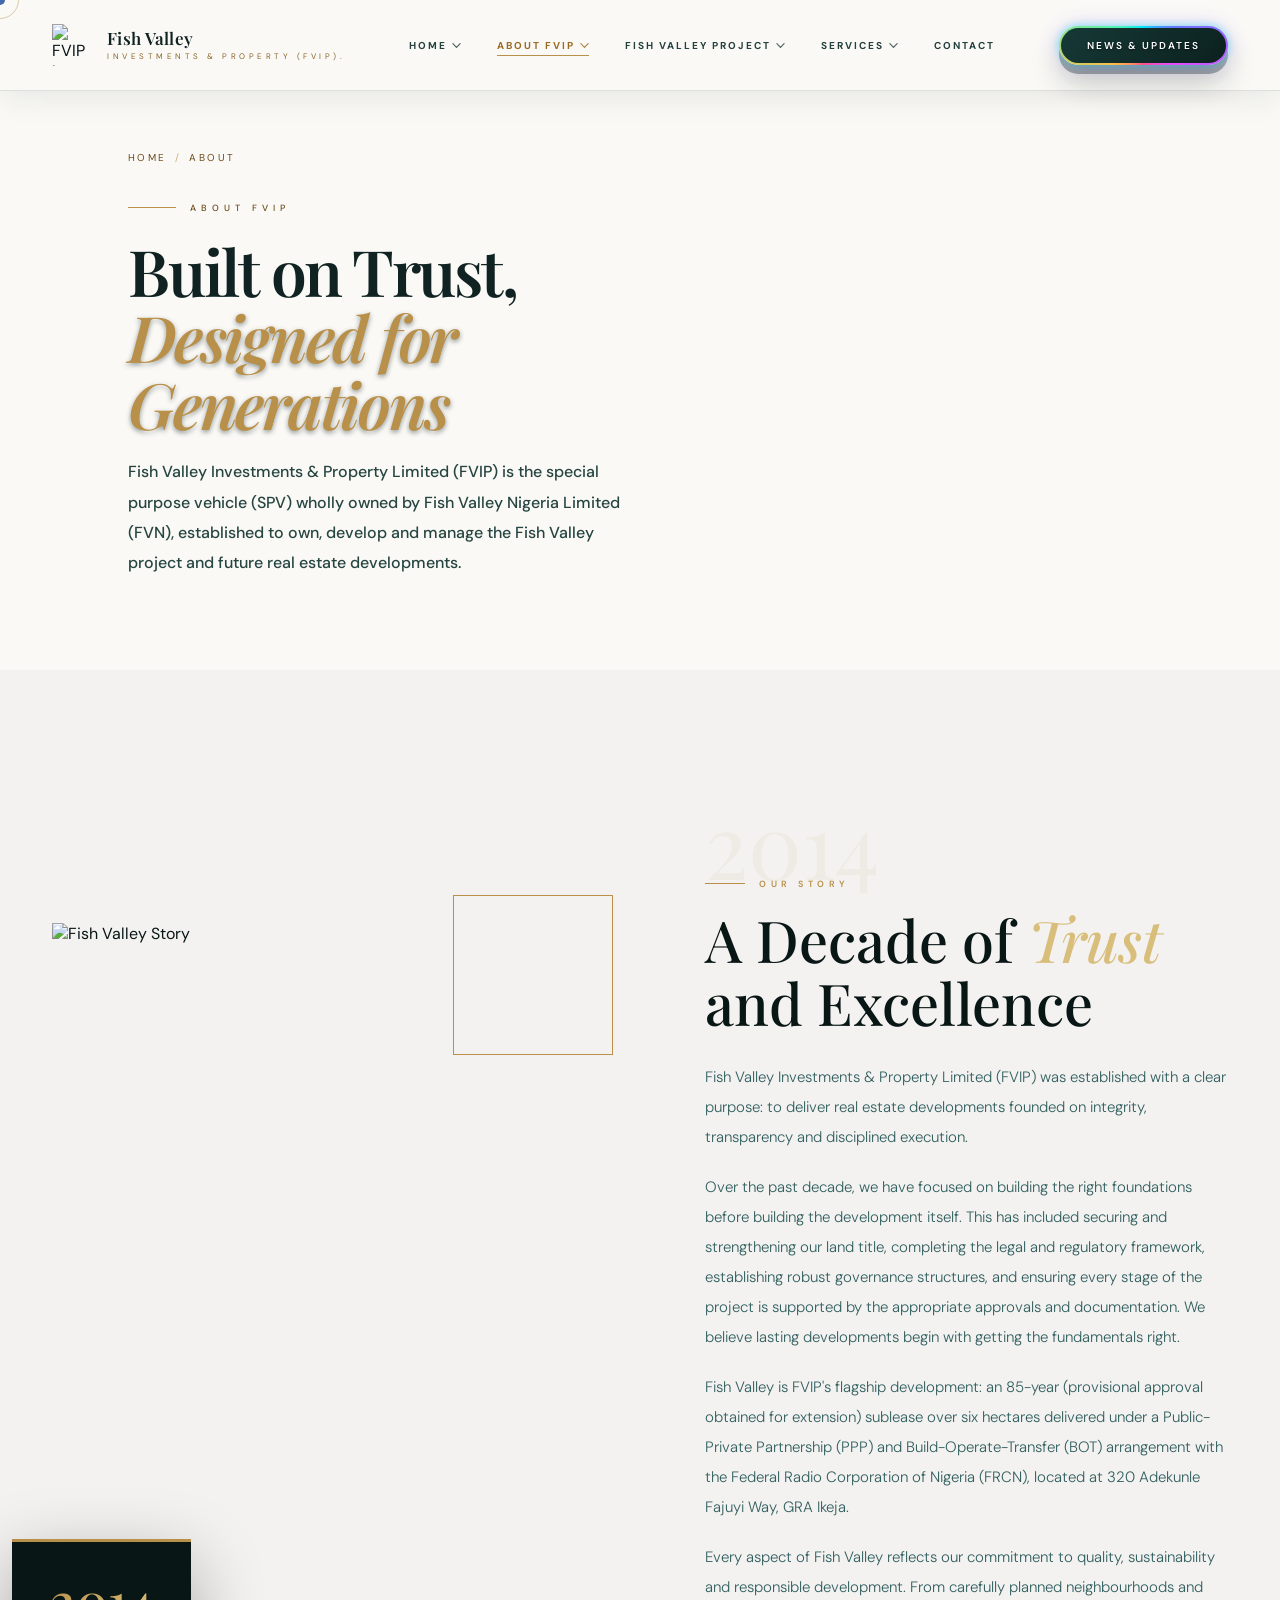
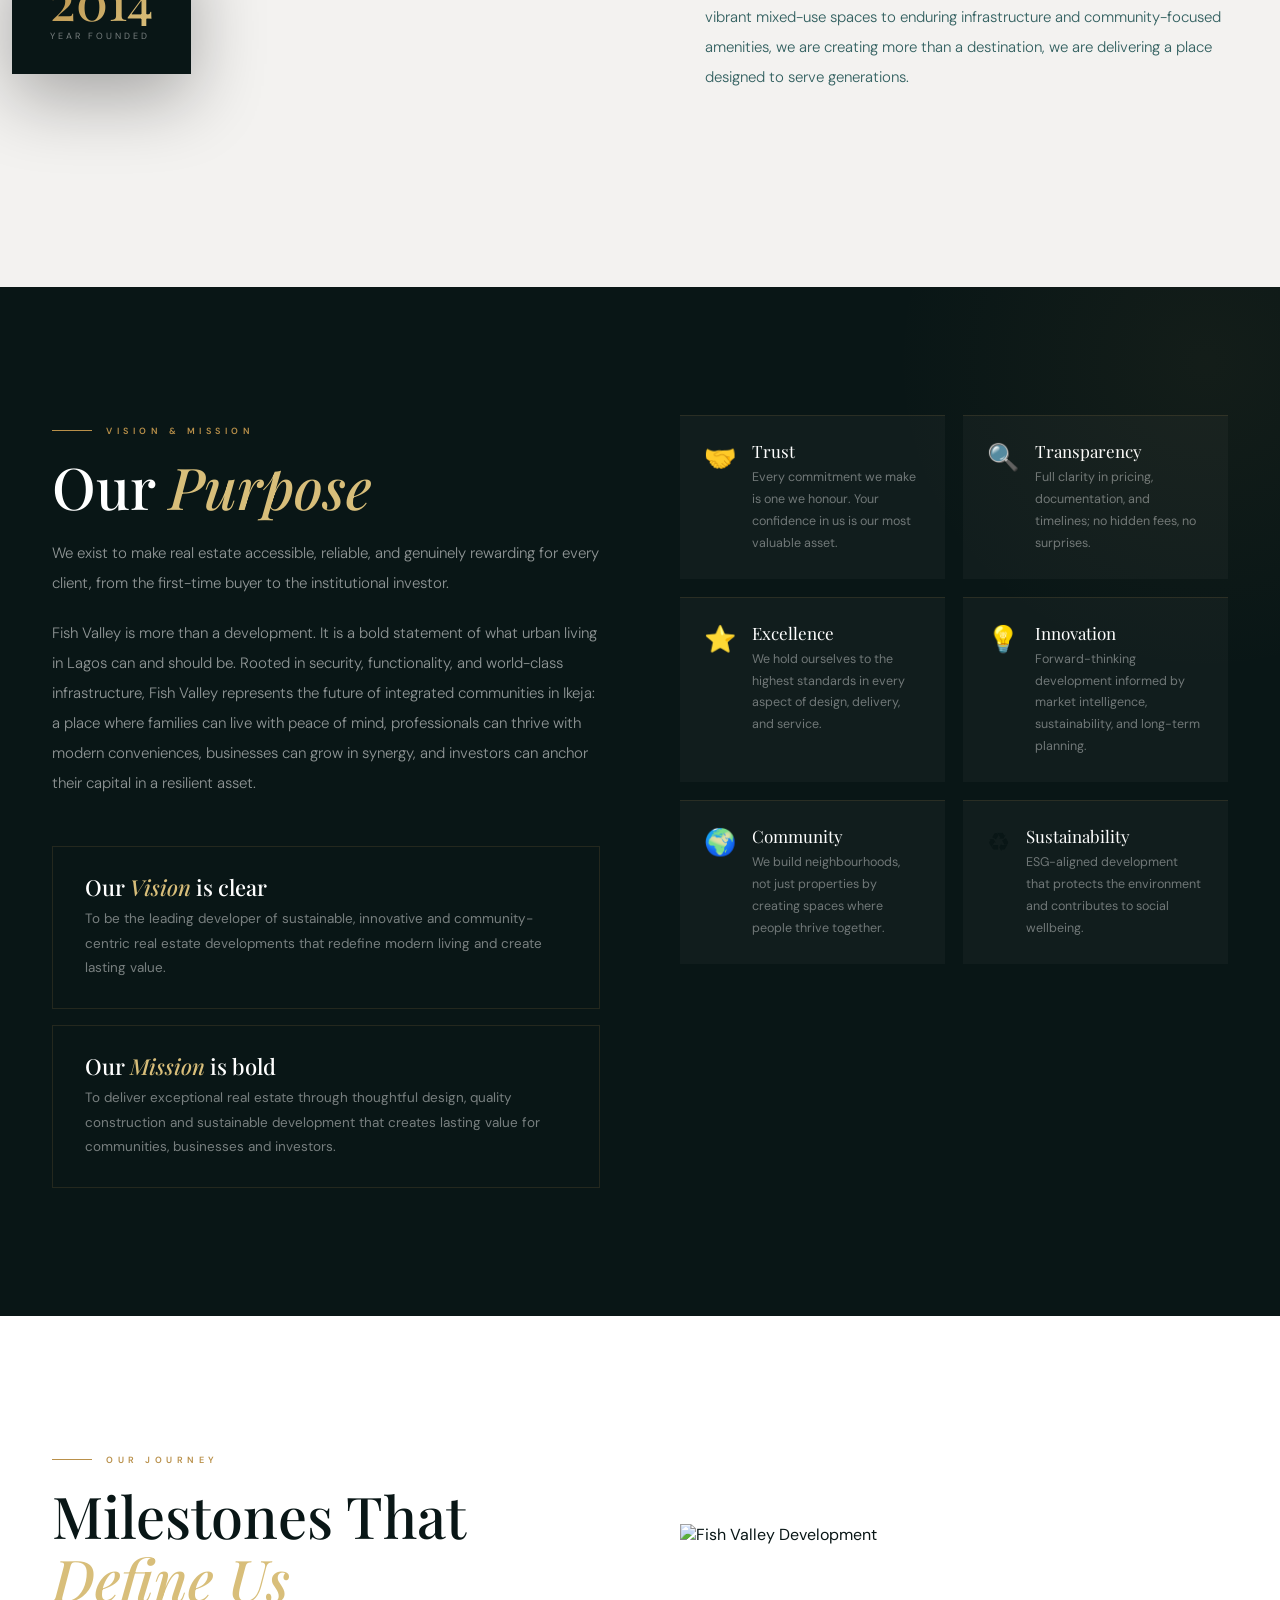
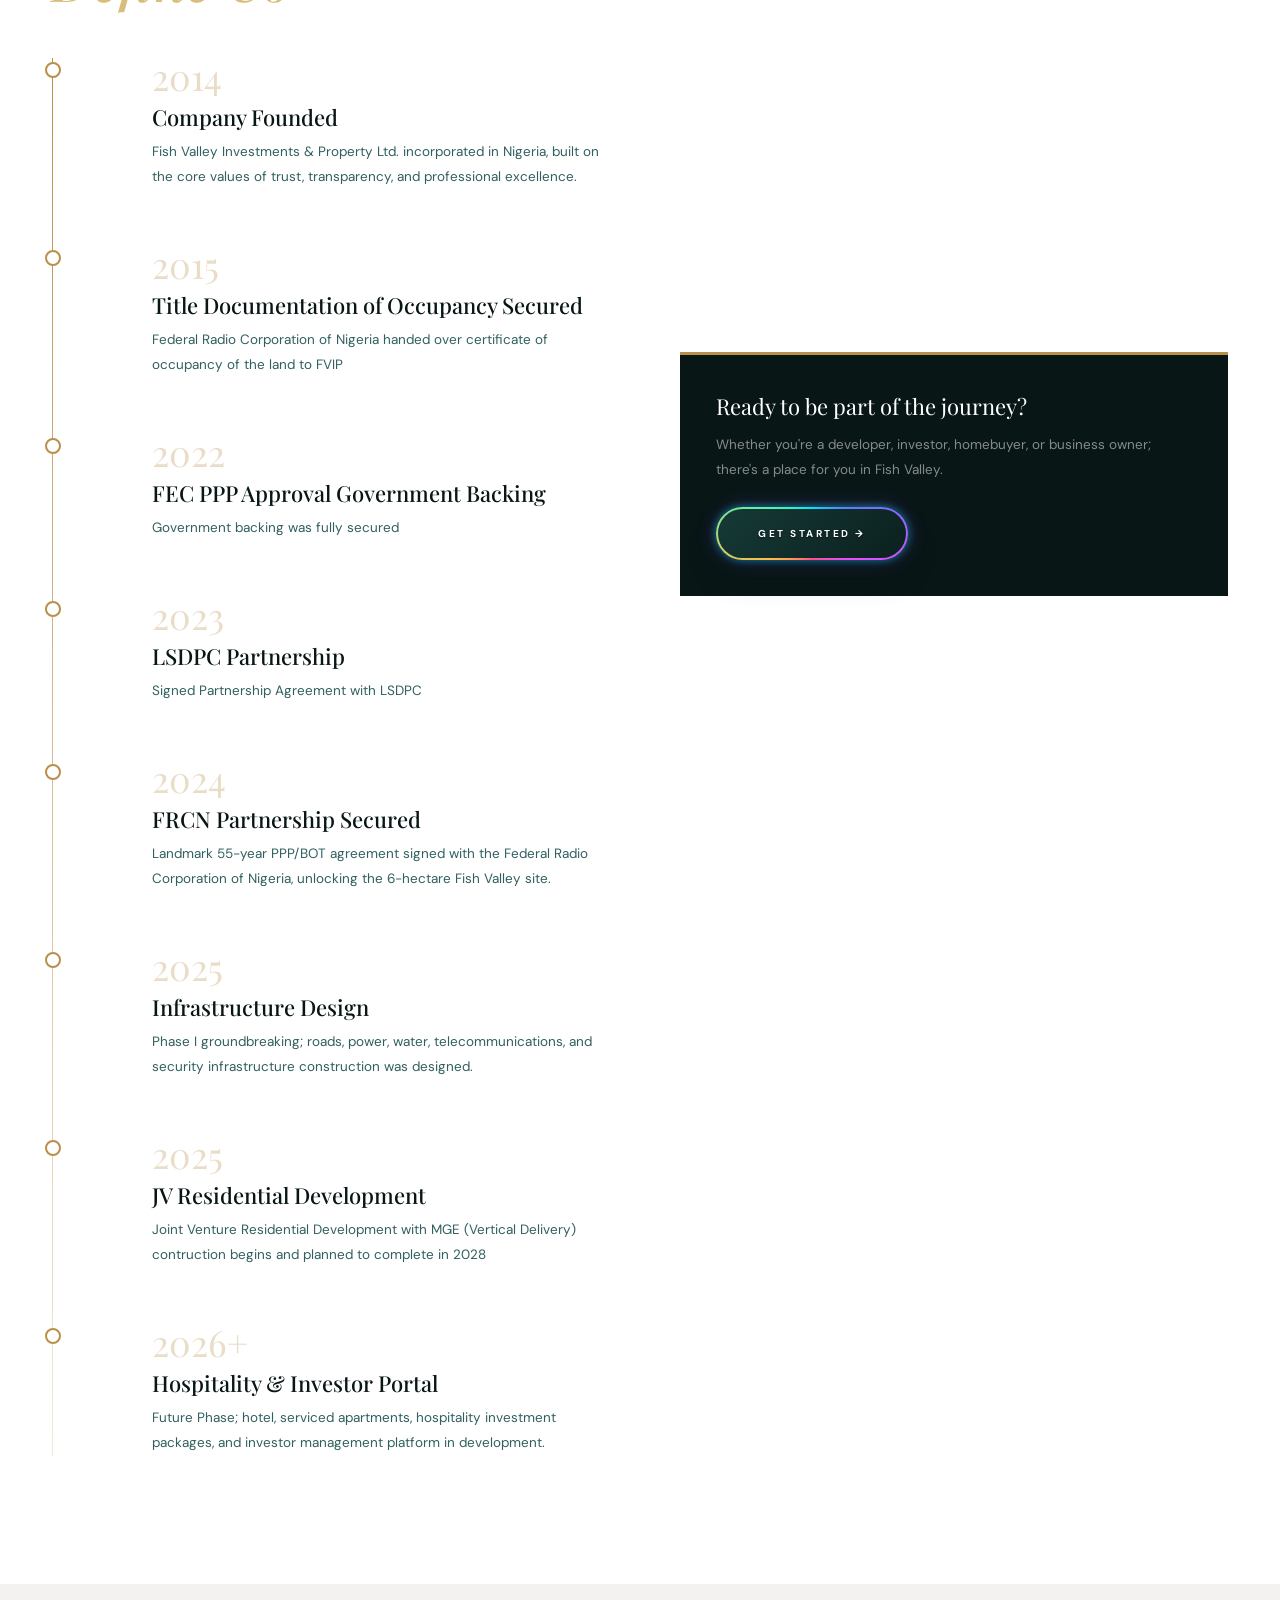
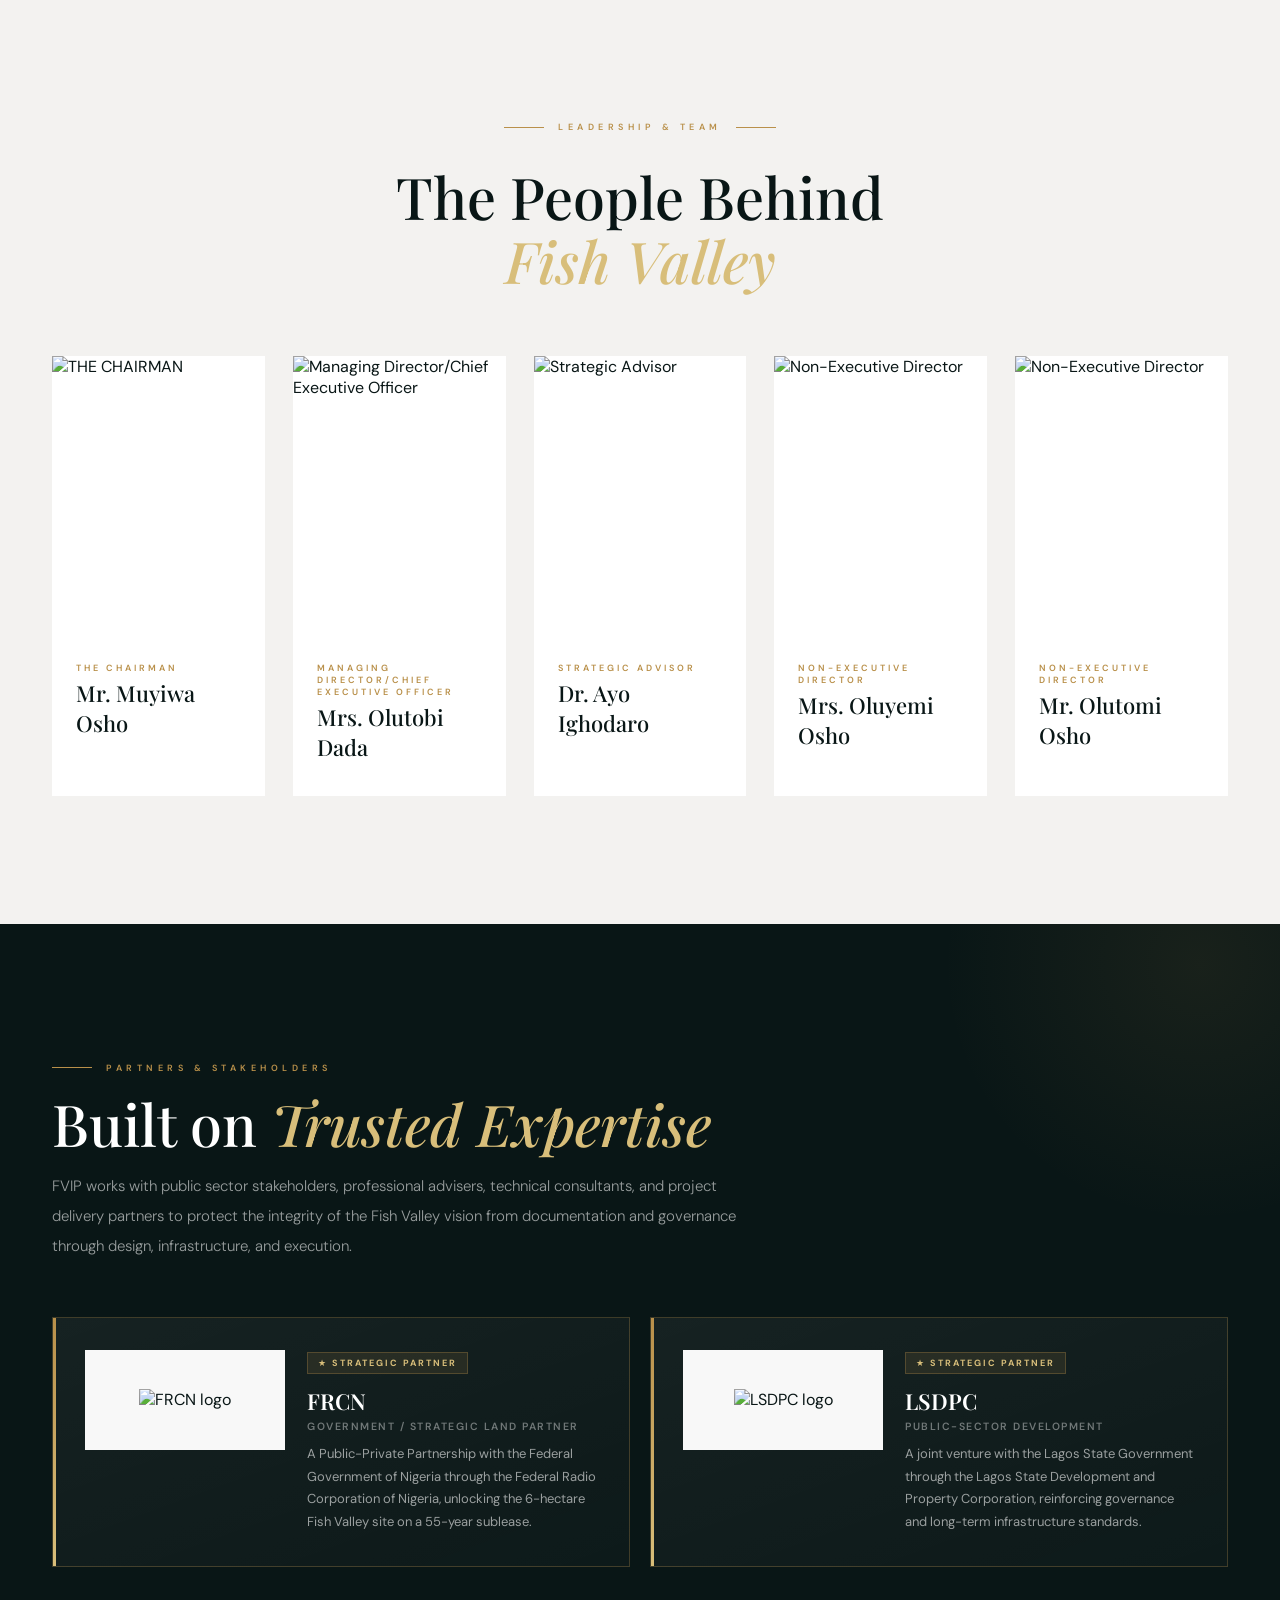
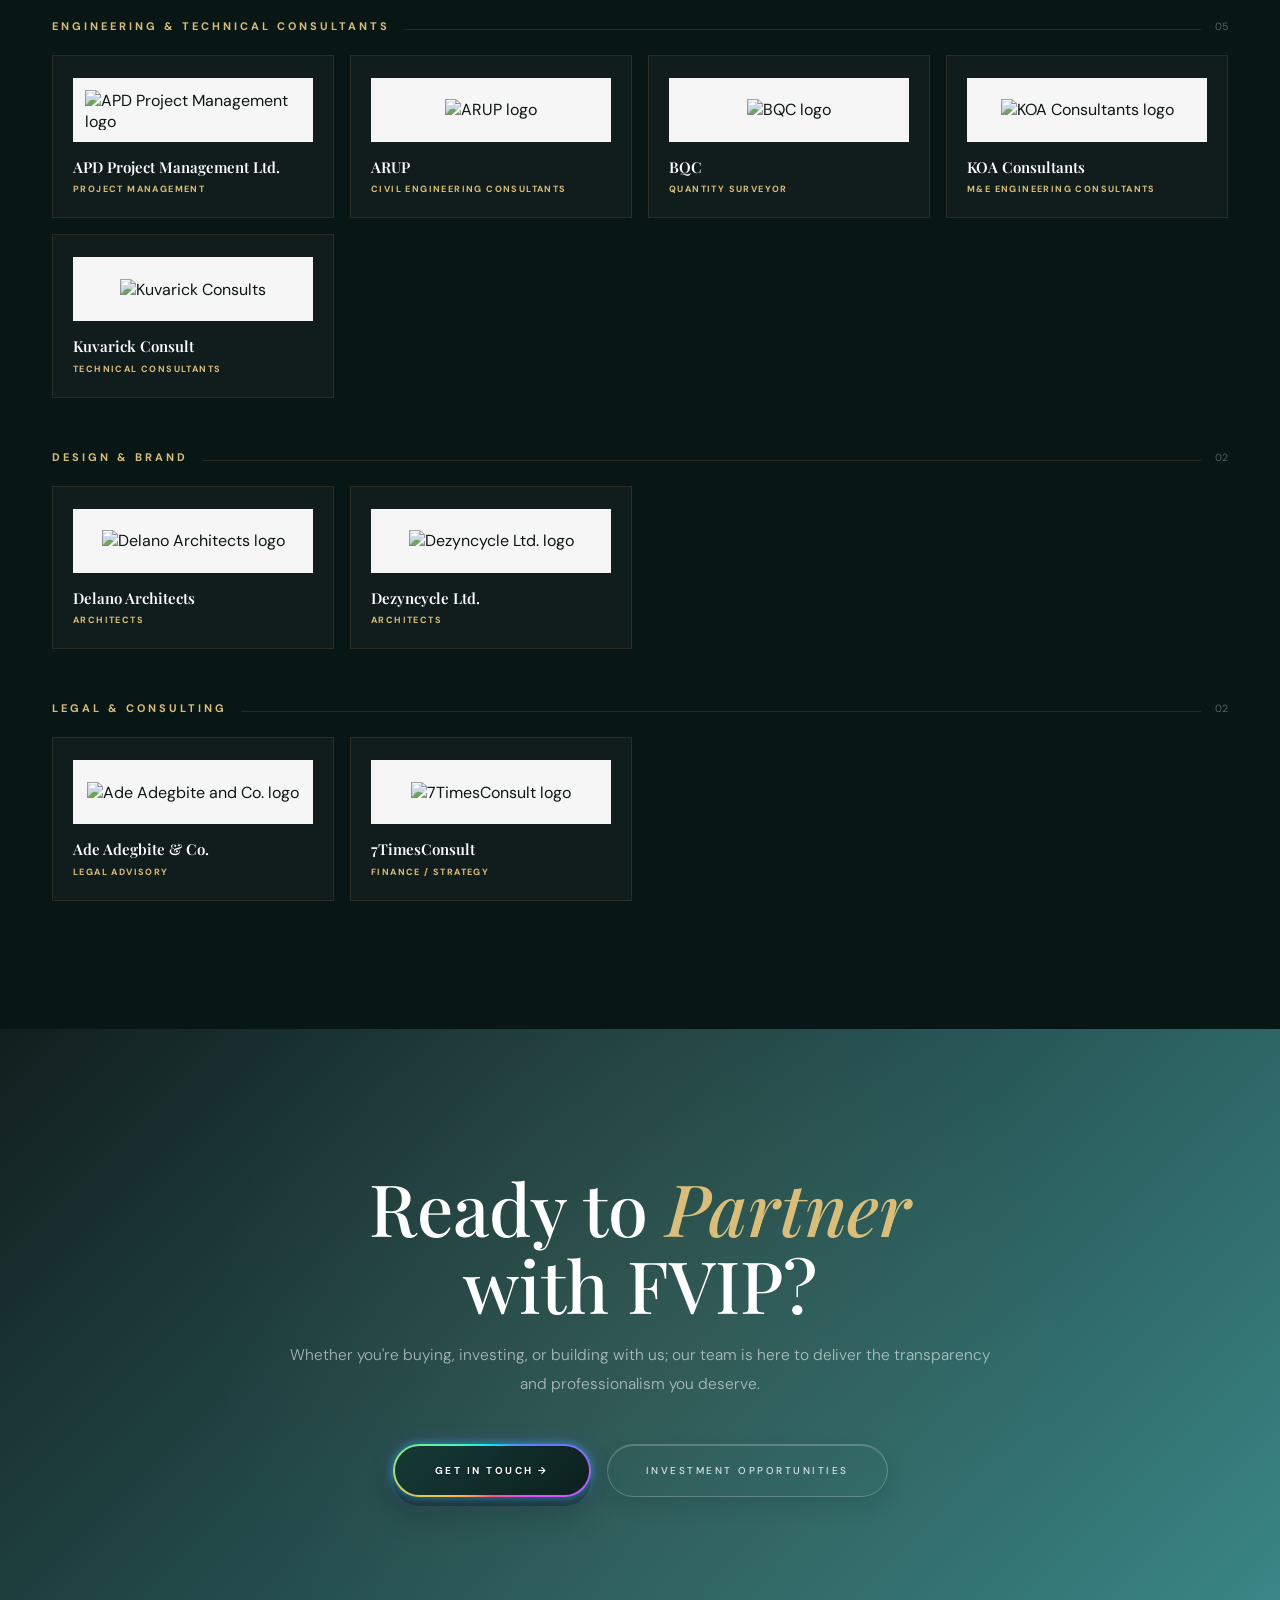
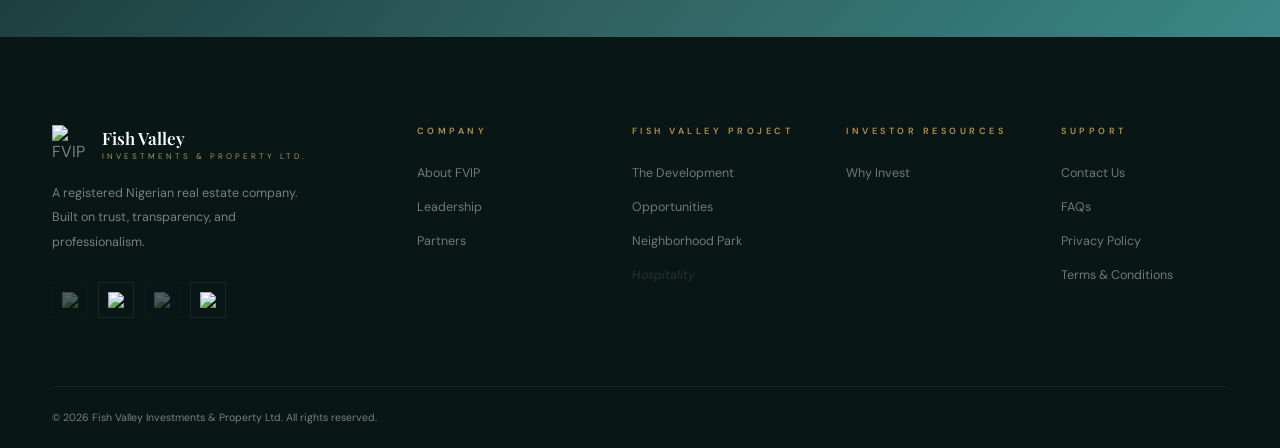
==== commit 0589b527: "Fix typo in about.html regarding Fish Valley development" ====
--- a/about.html
+++ b/about.html
@@ -321,7 +321,7 @@
         <h2 class="section-h r" style="margin-bottom:28px">A Decade of <em>Trust</em><br>and Excellence</h2>
         <p class="story-p r d1">Fish Valley Investments & Property Limited (FVIP) was established with a clear purpose: to deliver real estate developments founded on integrity, transparency and disciplined execution.</p>
         <p class="story-p r d2">Over the past decade, we have focused on building the right foundations before building the development itself. This has included securing and strengthening our land title, completing the legal and regulatory framework, establishing robust governance structures, and ensuring every stage of the project is supported by the appropriate approvals and documentation. We believe lasting developments begin with getting the fundamentals right.</p>
-        <p class="story-p r d3">Fish Valley is FVIP's flagship development: a 85-year (provisional approval obtained for extension) sublease over six hectares delivered under a Public-Private Partnership (PPP) and Build-Operate-Transfer (BOT) arrangement with the Federal Radio Corporation of Nigeria (FRCN), located at 320 Adekunle Fajuyi Way, GRA Ikeja.</p>
+        <p class="story-p r d3">Fish Valley is FVIP's flagship development: an 85-year (provisional approval obtained for extension) sublease over six hectares delivered under a Public-Private Partnership (PPP) and Build-Operate-Transfer (BOT) arrangement with the Federal Radio Corporation of Nigeria (FRCN), located at 320 Adekunle Fajuyi Way, GRA Ikeja.</p>
         <p class="story-p r d4">Every aspect of Fish Valley reflects our commitment to quality, sustainability and responsible development. From carefully planned neighbourhoods and vibrant mixed-use spaces to enduring infrastructure and community-focused amenities, we are creating more than a destination, we are delivering a place designed to serve generations.</p>
         <a href="contact.html" class="btn-solid r d4">Partner With Us →</a>
       </div>
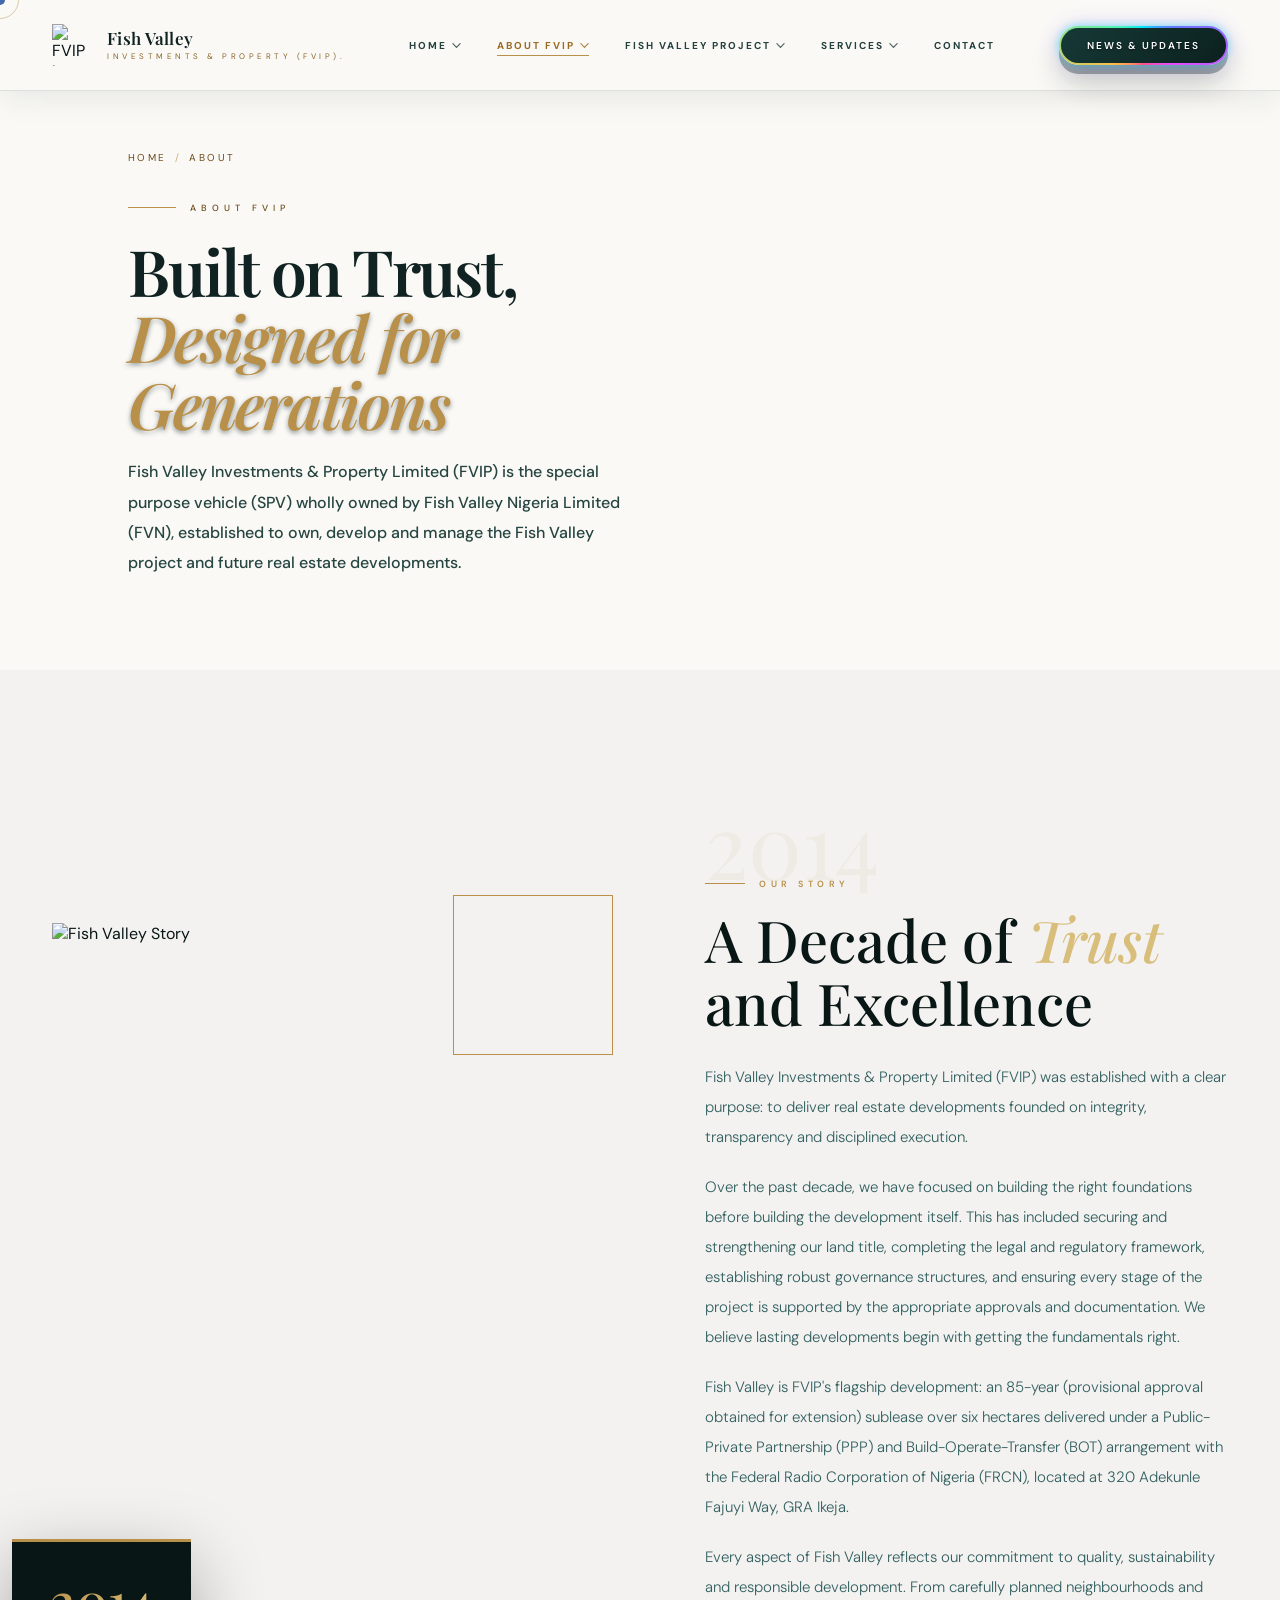
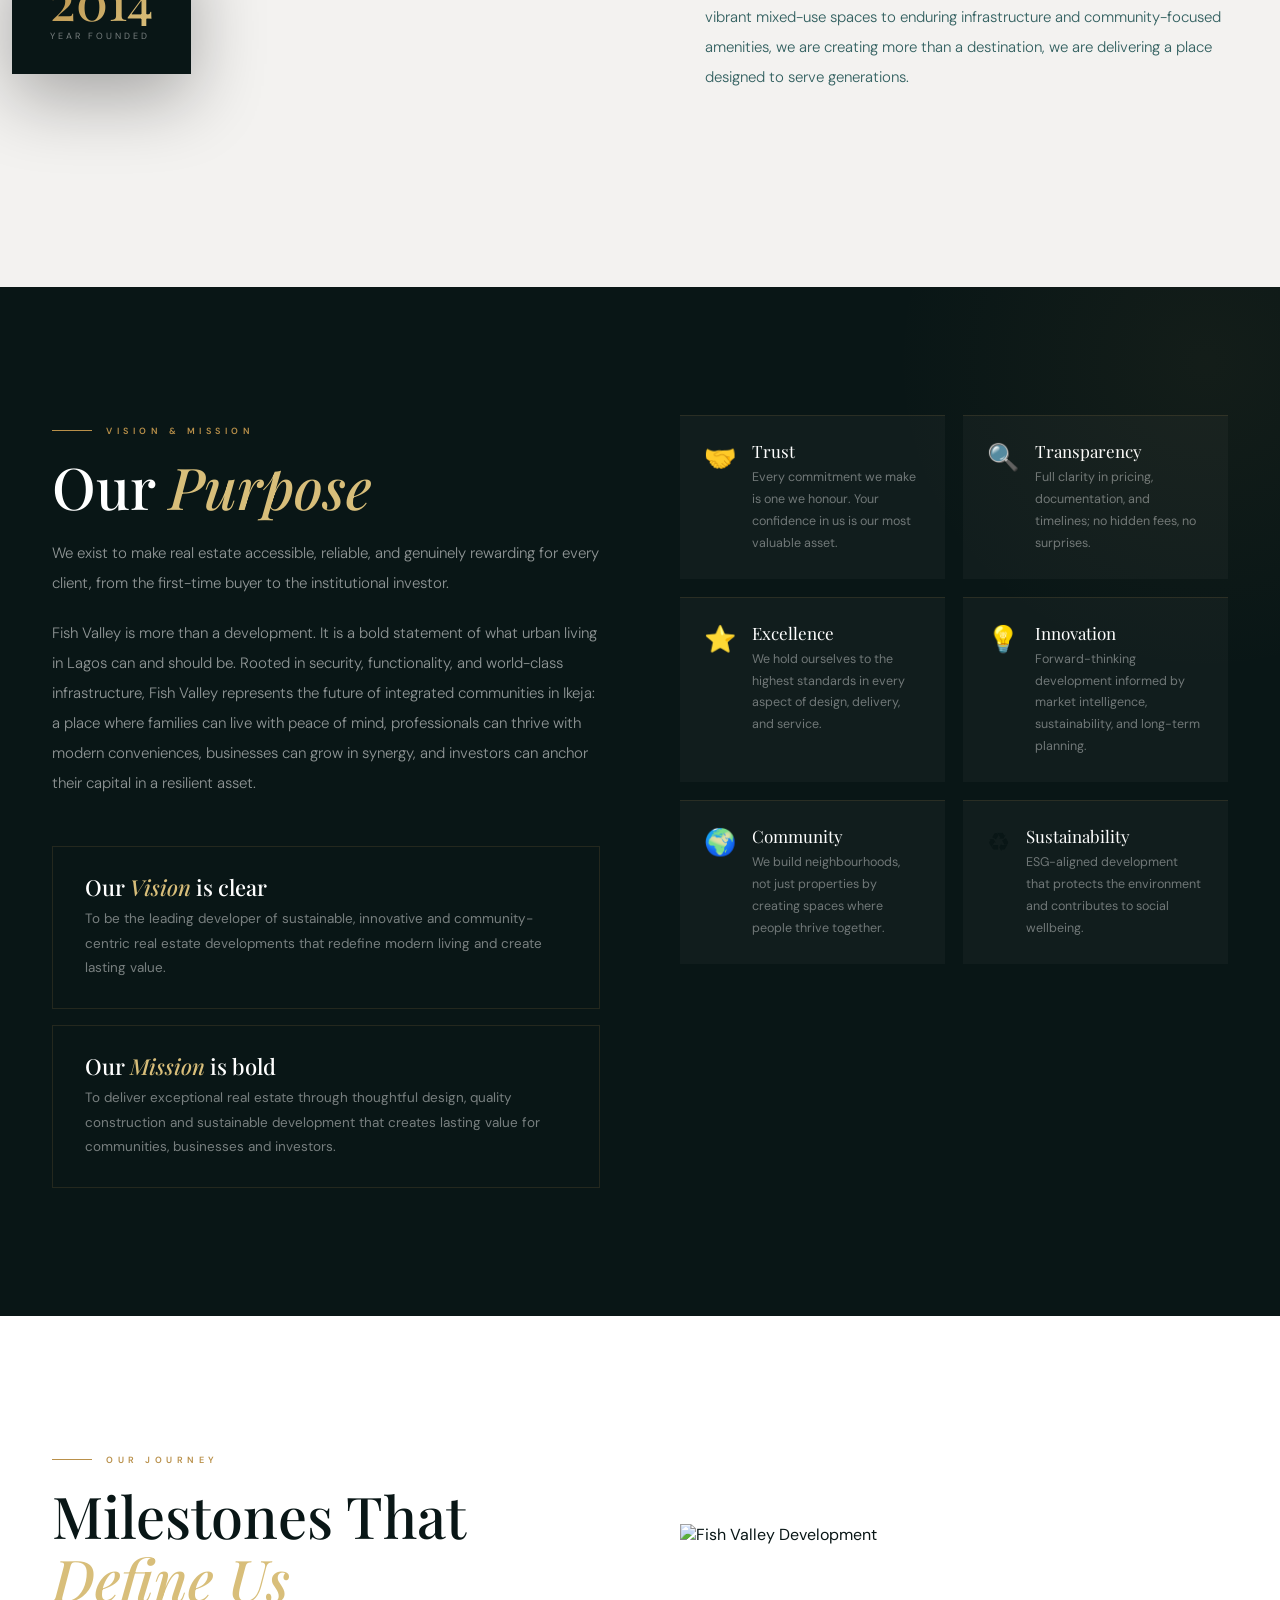
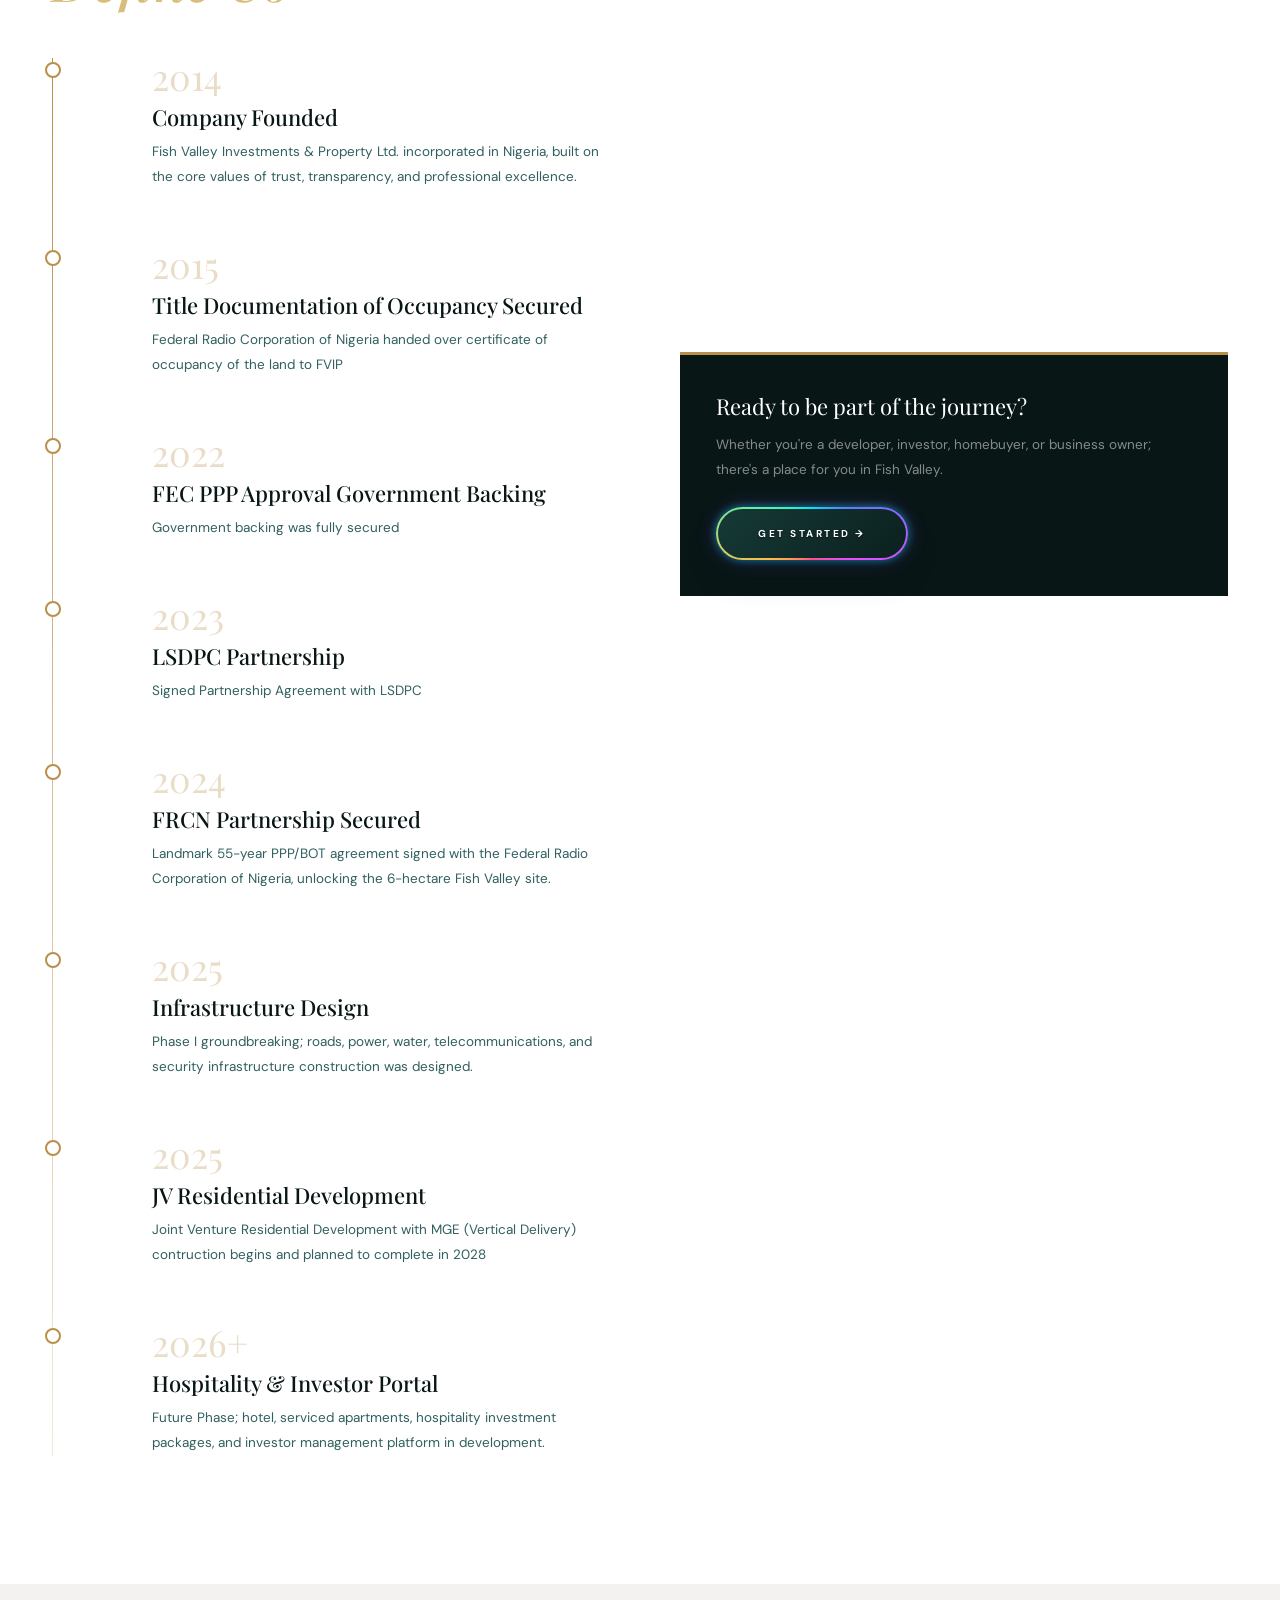
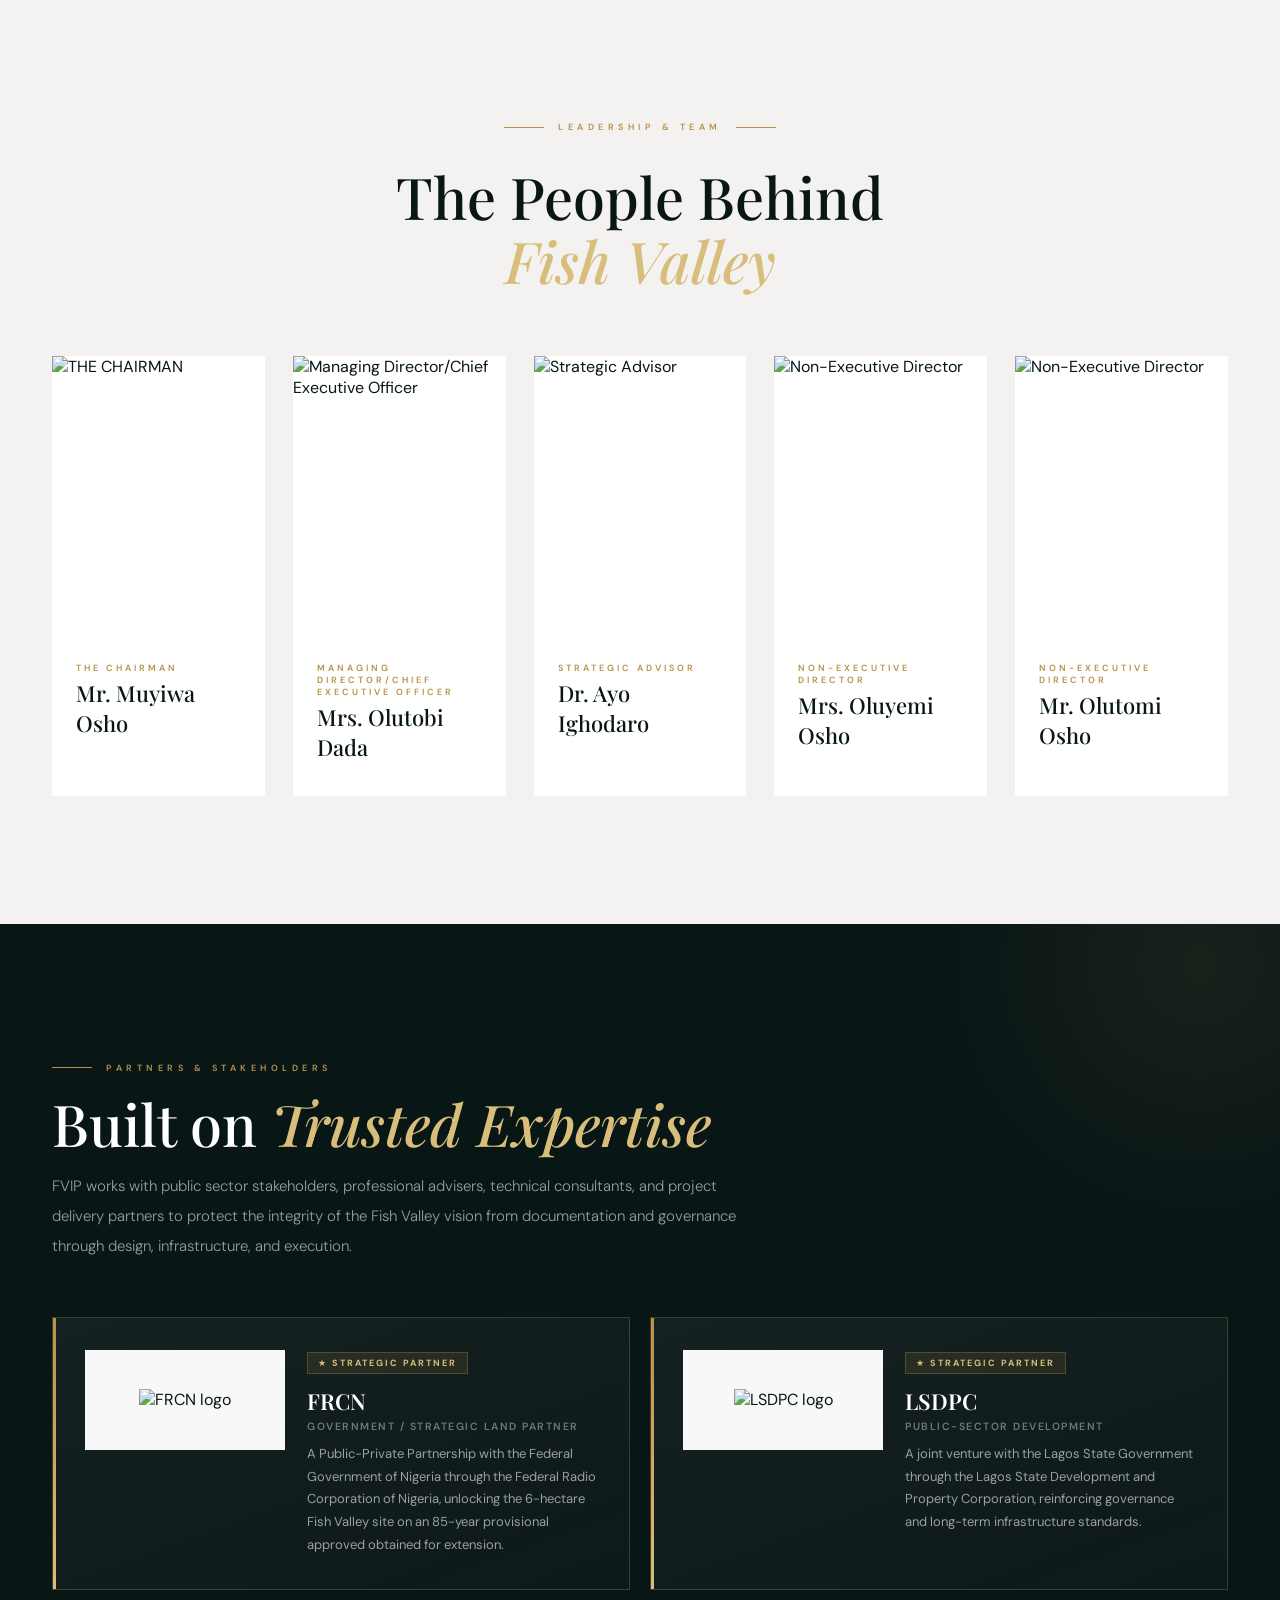
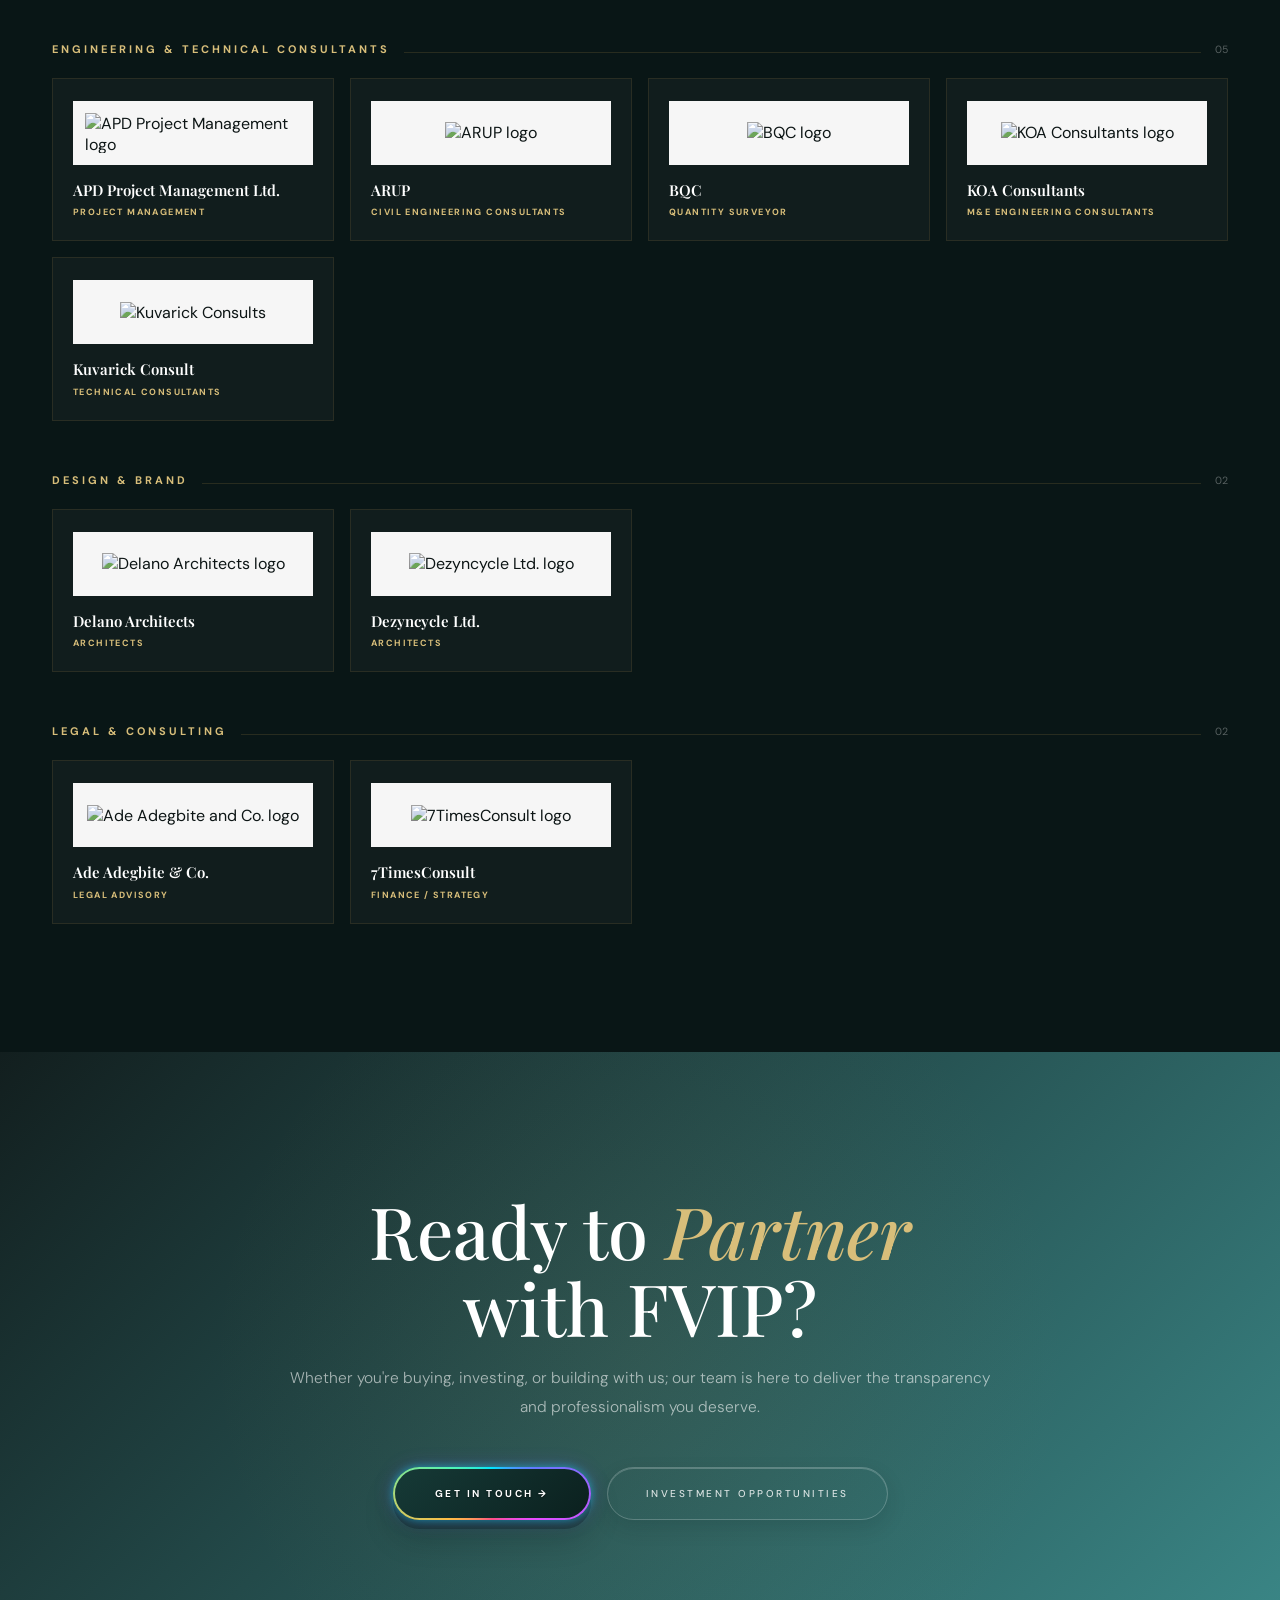
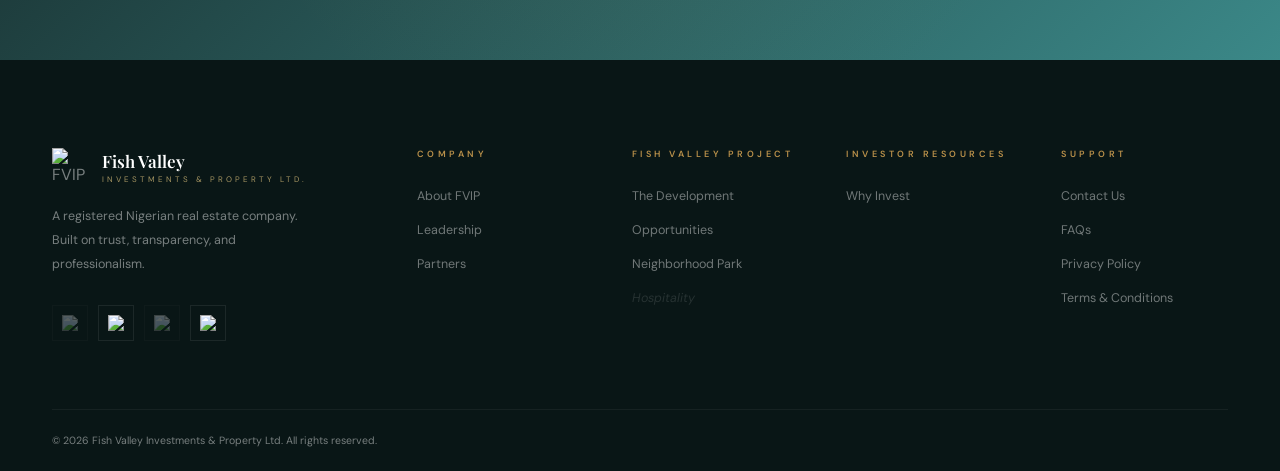
==== commit 21379207: "Revise partnership description for FRCN Updated the description of the partnership with FRCN to refl" ====
--- a/about.html
+++ b/about.html
@@ -492,7 +492,7 @@
           <div class="partner-feat-badge">★ Strategic Partner</div>
           <div class="partner-feat-name">FRCN</div>
           <div class="partner-feat-type">Government / Strategic Land Partner</div>
-          <p class="partner-feat-desc">A Public-Private Partnership with the Federal Government of Nigeria through the Federal Radio Corporation of Nigeria, unlocking the 6-hectare Fish Valley site on a 55-year sublease.</p>
+          <p class="partner-feat-desc">A Public-Private Partnership with the Federal Government of Nigeria through the Federal Radio Corporation of Nigeria, unlocking the 6-hectare Fish Valley site on an 85-year provisional approved obtained for extension.</p>
         </div>
       </div>
       <div class="partner-feat r d2">
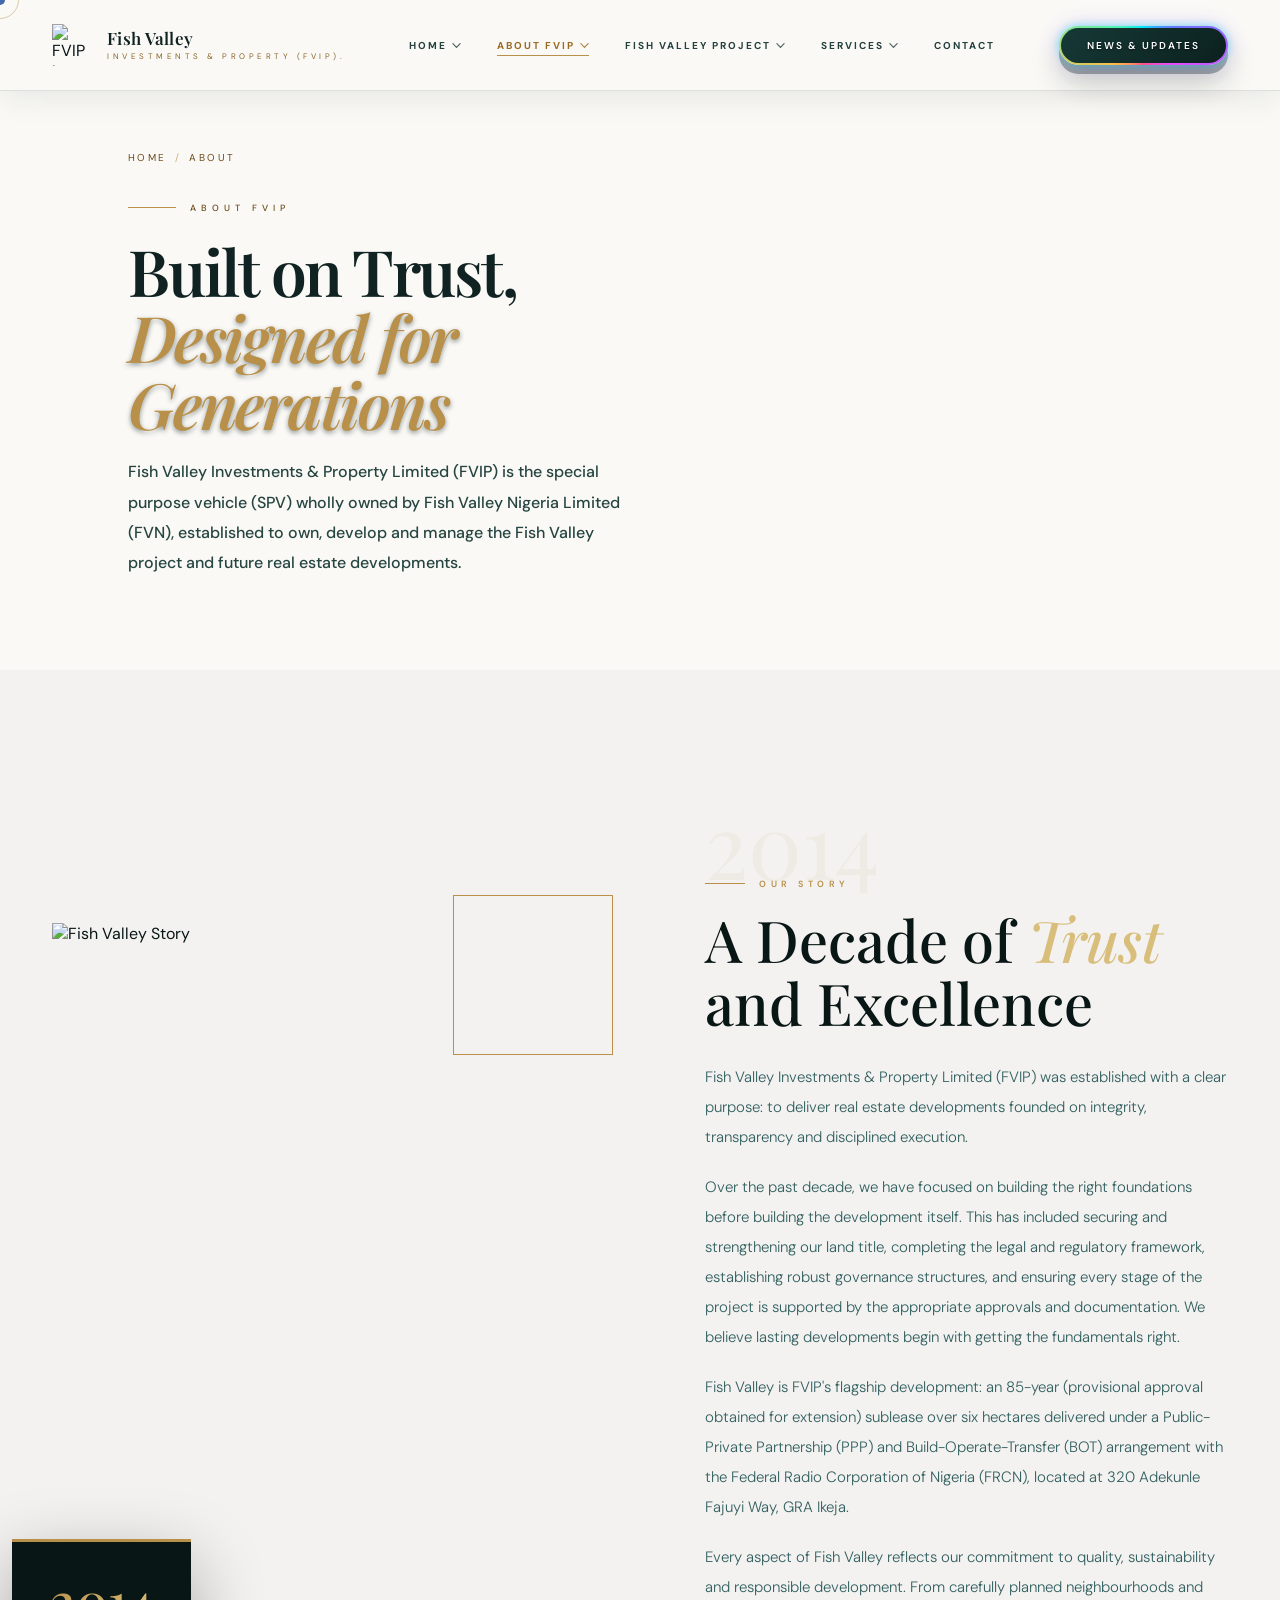
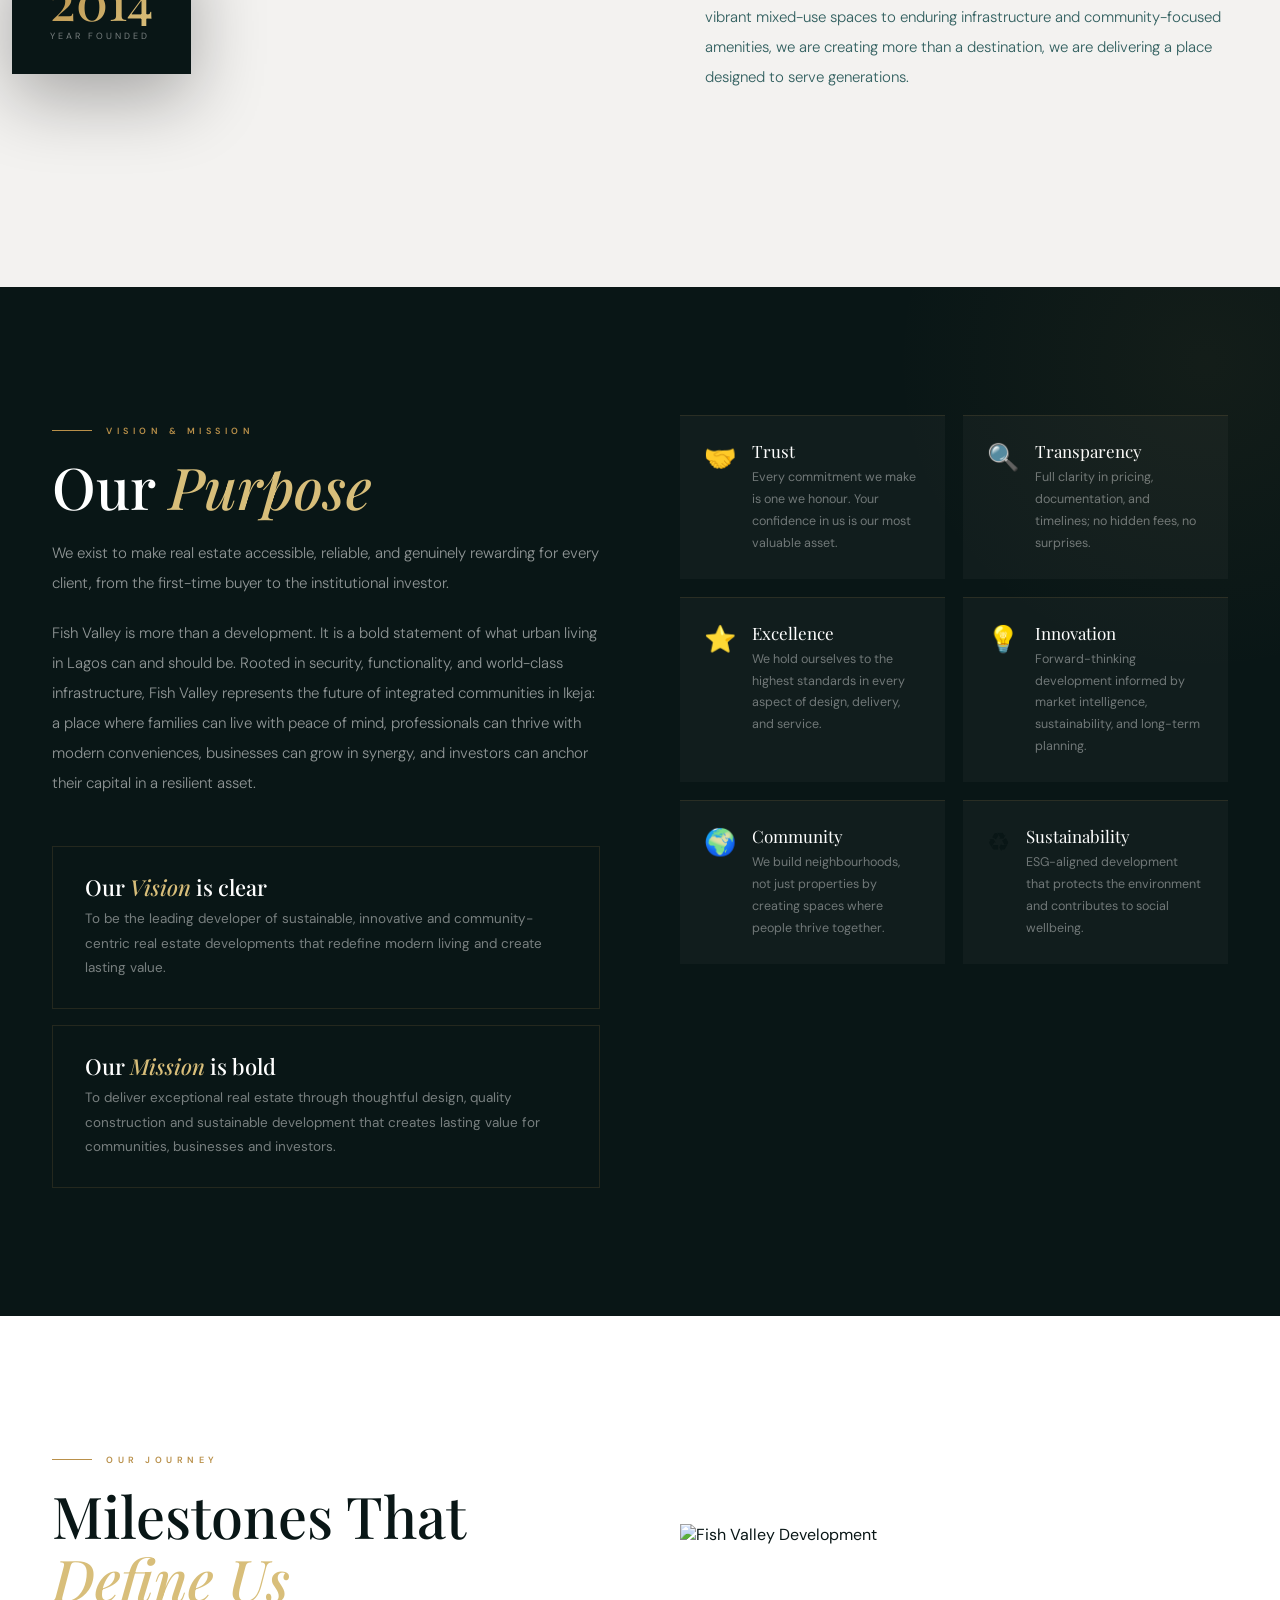
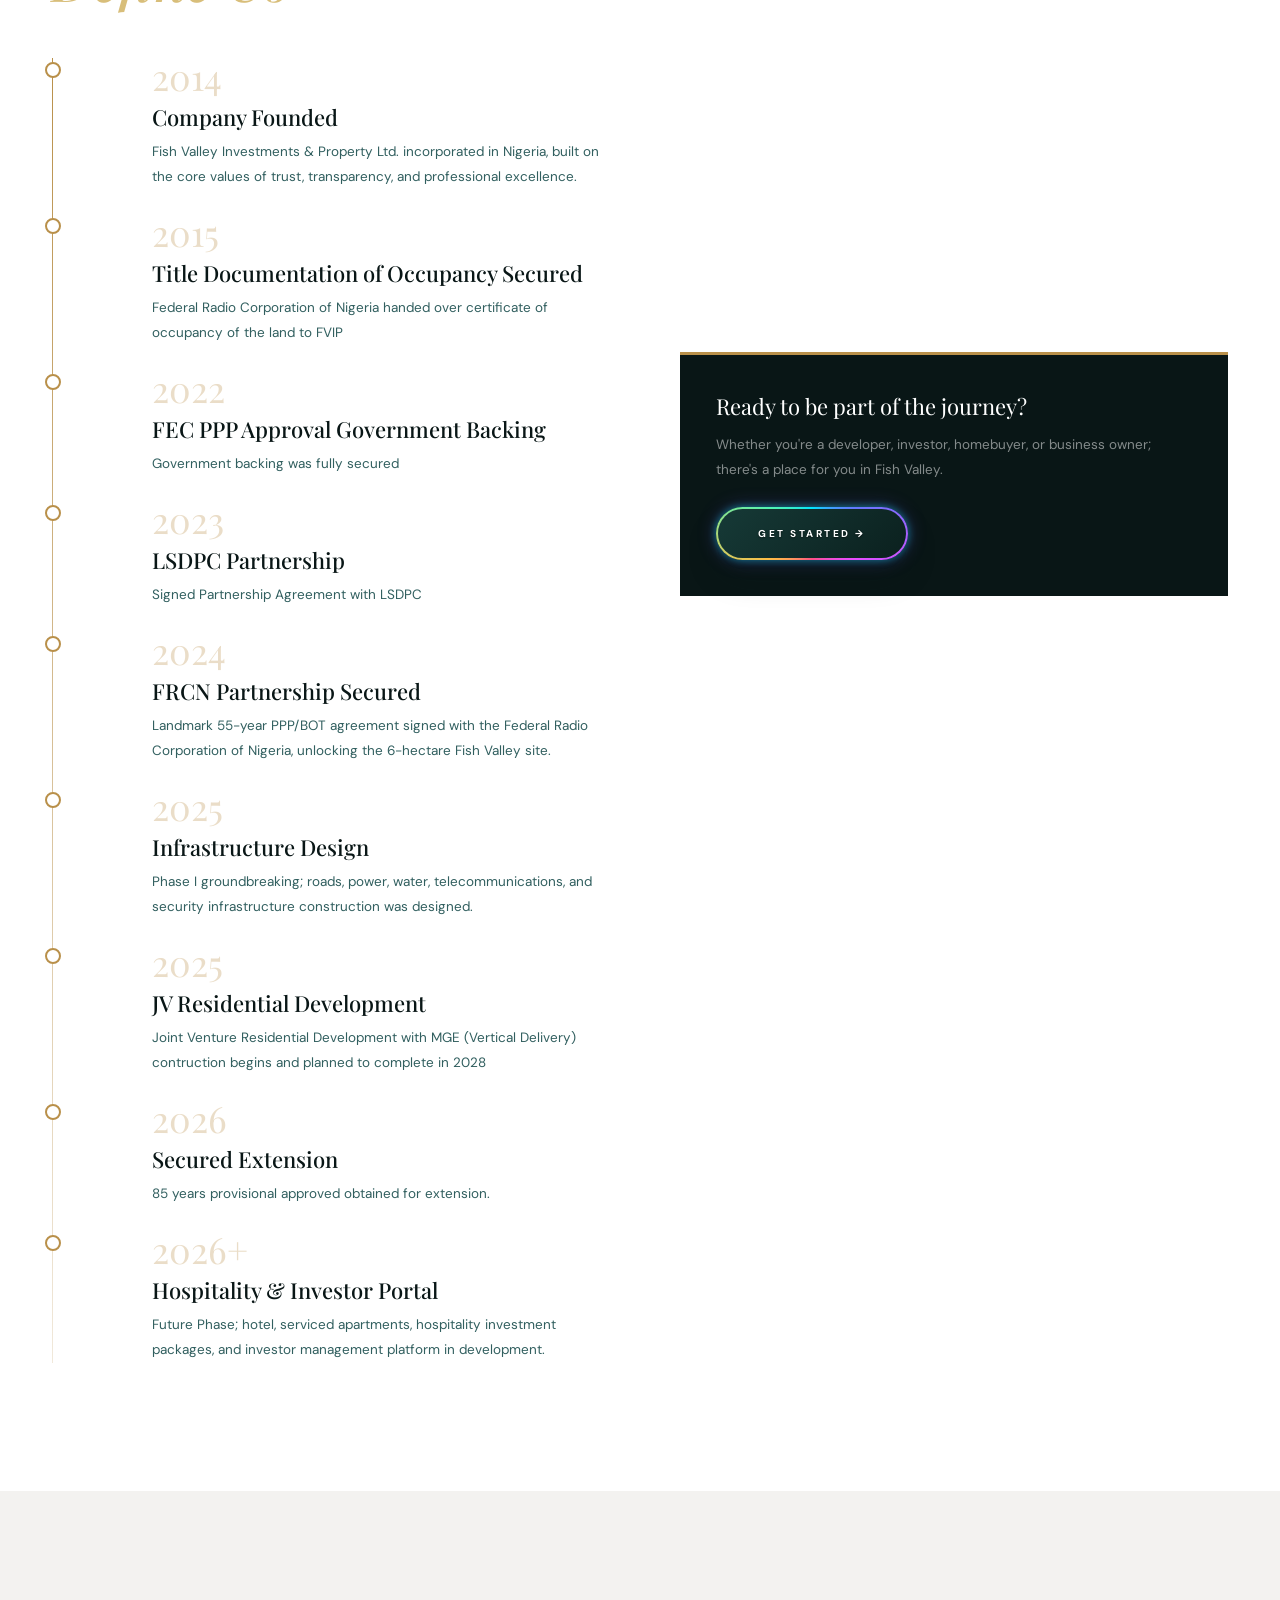
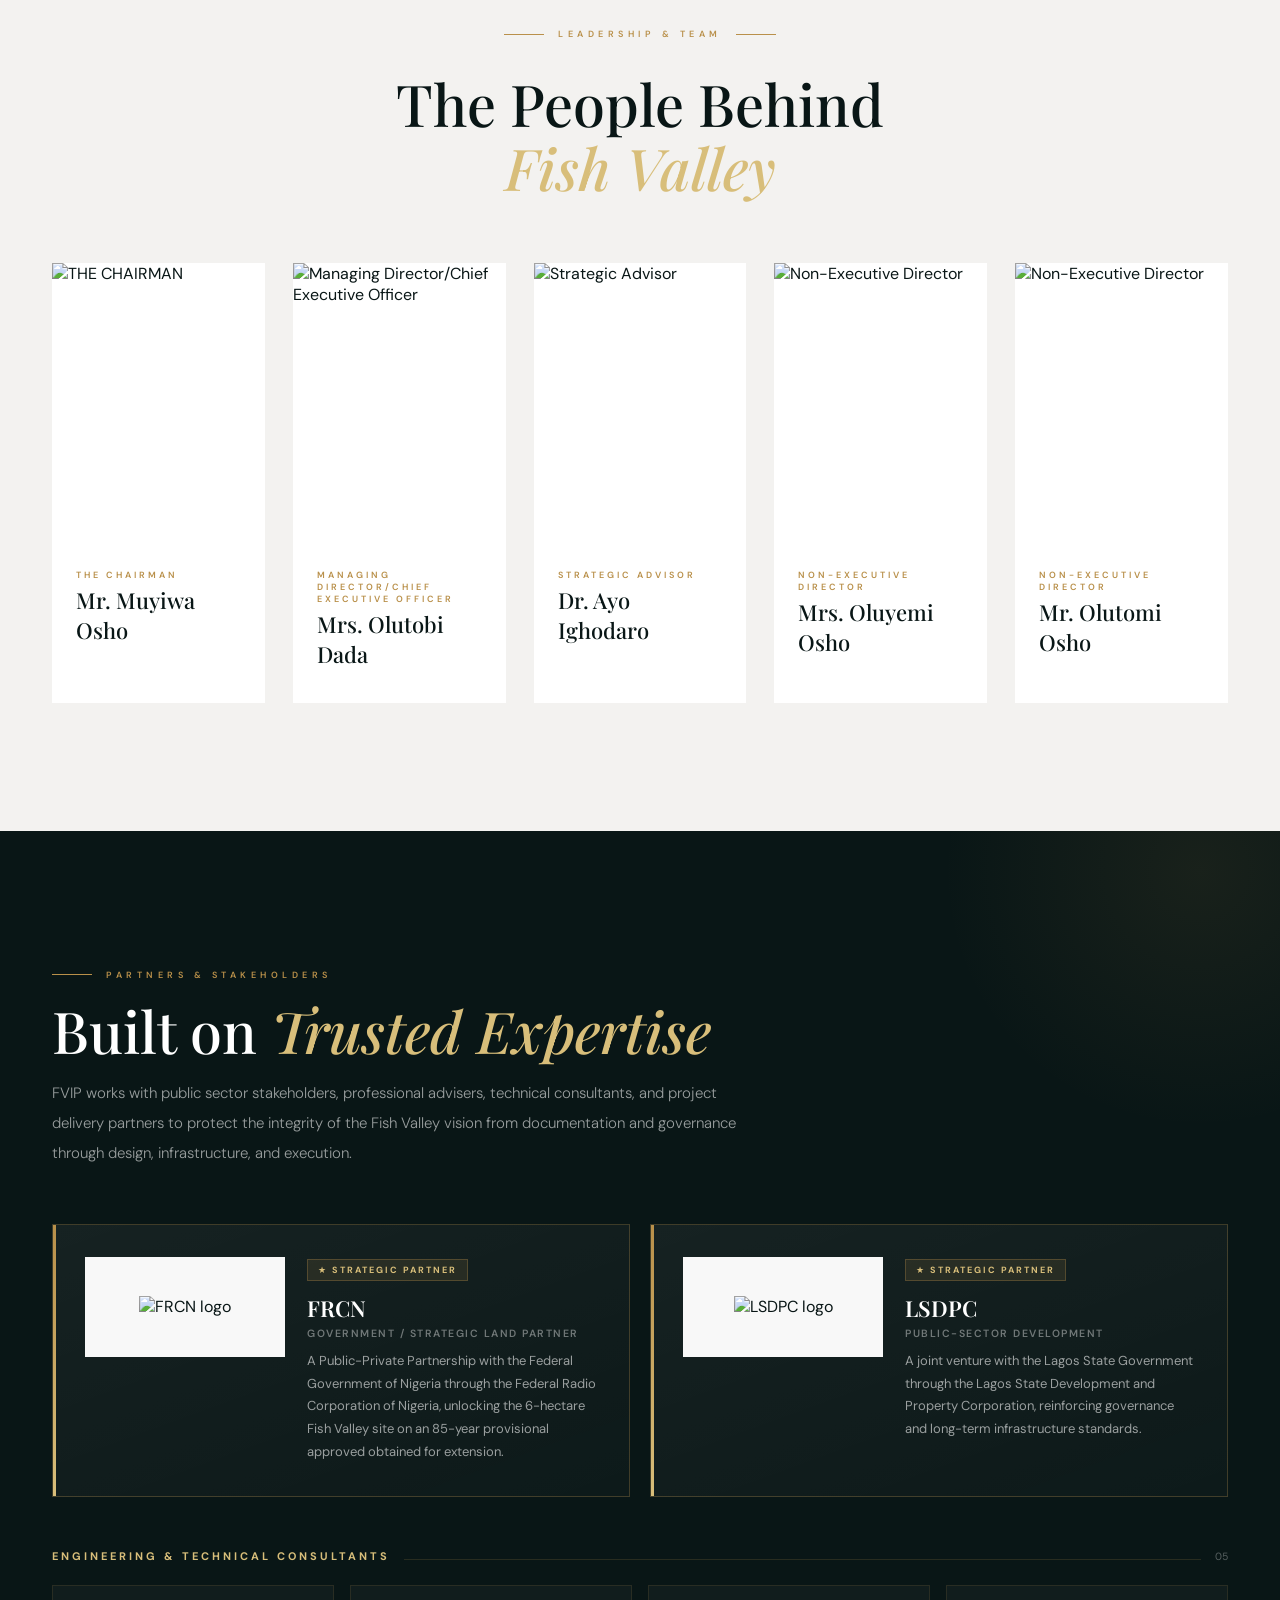
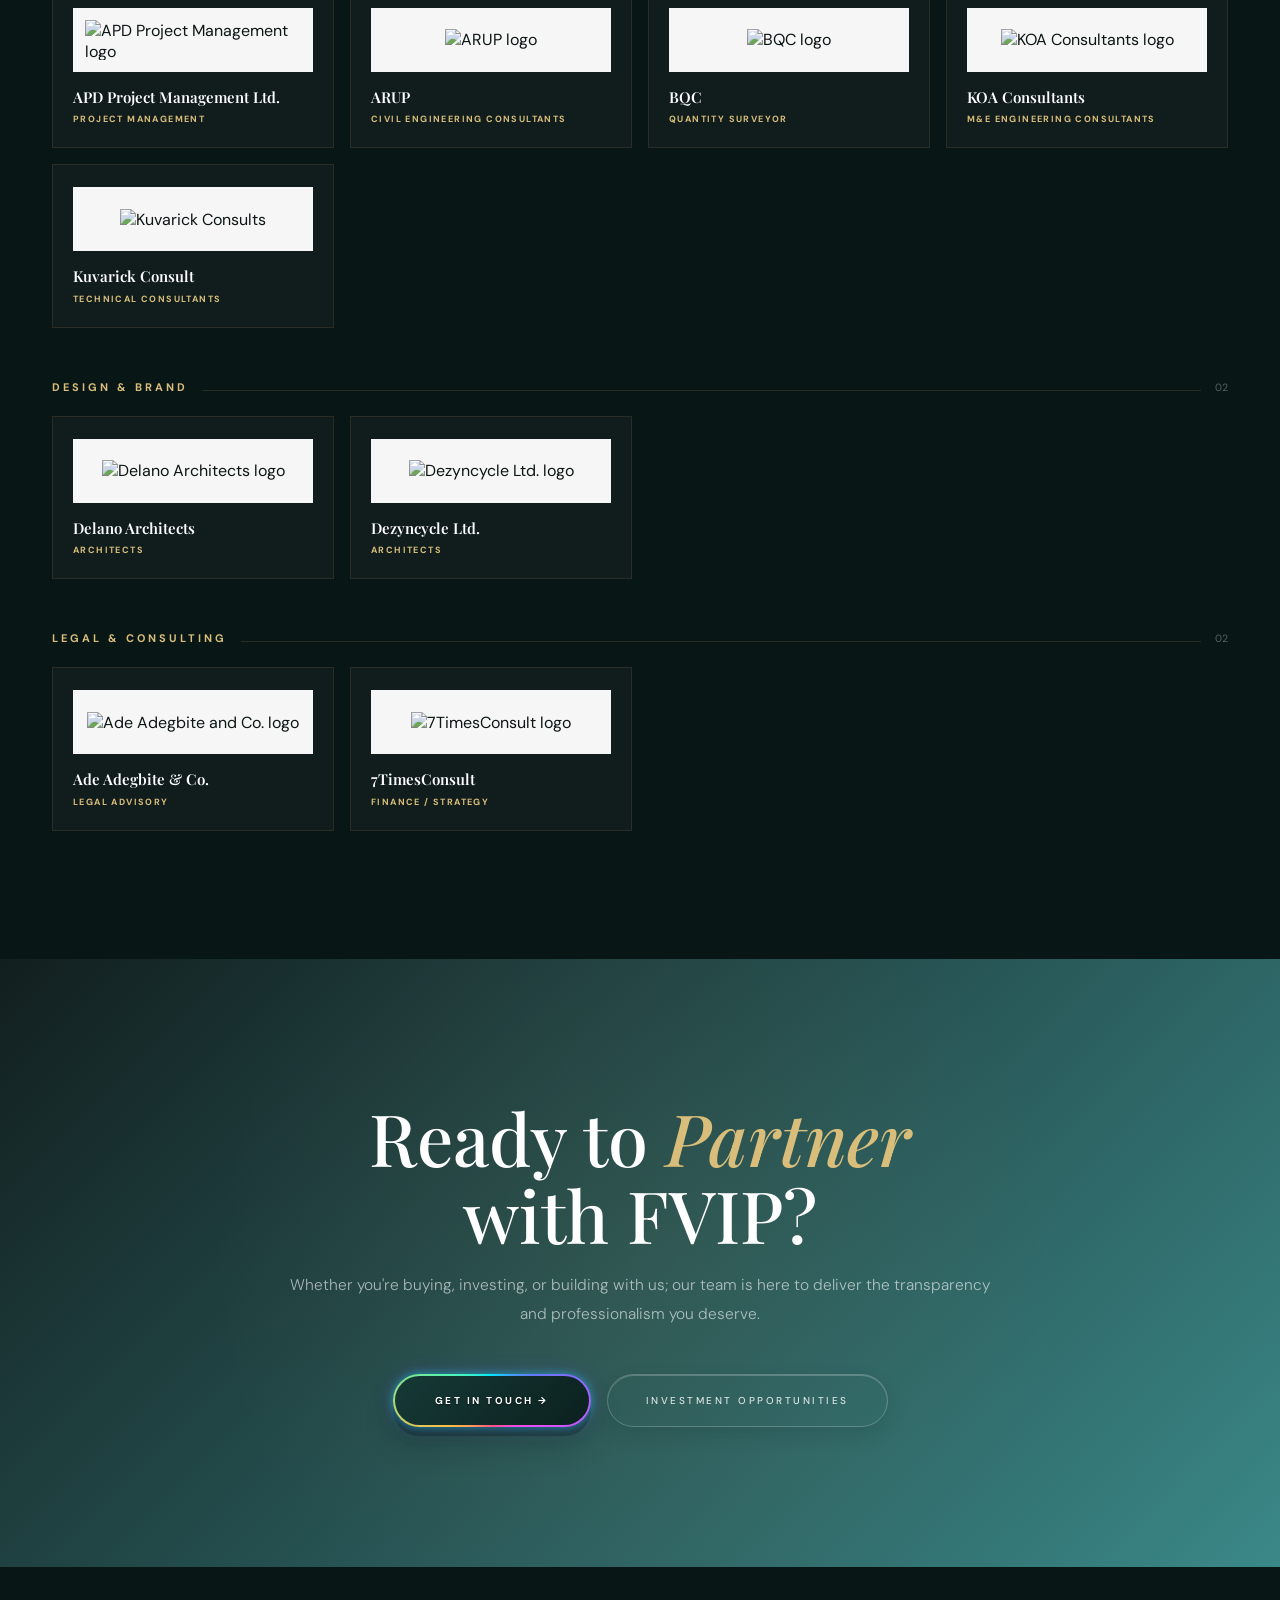
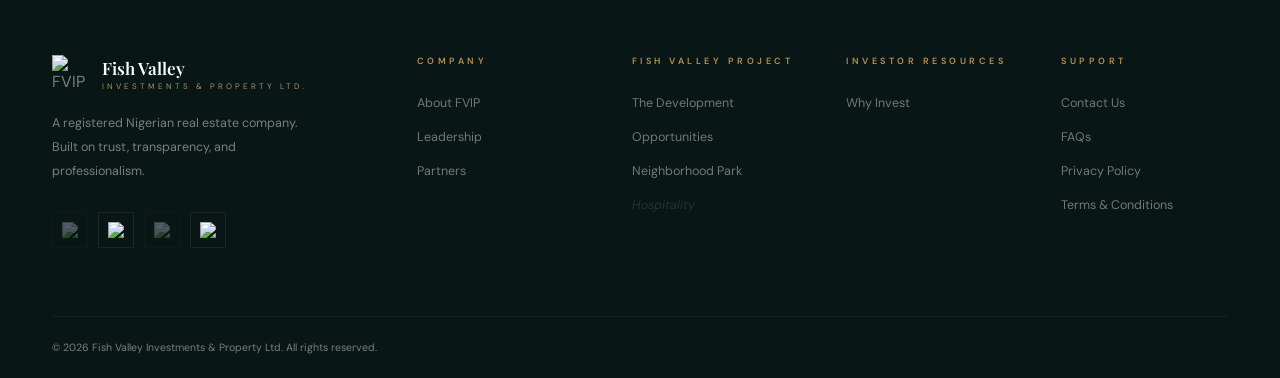
==== commit 20ae28d7: "Update navigation links and team images in about.html" ====
--- a/about.html
+++ b/about.html
@@ -172,7 +172,7 @@
 #timeline{background:var(--white)}
 .timeline-wrap{position:relative;padding-left:48px}
 .timeline-wrap::before{content:'';position:absolute;left:0;top:0;bottom:0;width:1px;background:linear-gradient(180deg,var(--gold),rgba(185,144,74,.2))}
-.tl-item{position:relative;padding:0 0 56px 52px}
+.tl-item{position:relative;padding:0 0 24px 52px}
 .tl-item:last-child{padding-bottom:0}
 .tl-dot{position:absolute;left:-48px;top:4px;width:16px;height:16px;border-radius:50%;border:2px solid var(--gold);background:var(--white);transform:translateX(-7px);transition:background .3s}
 .tl-item:hover .tl-dot{background:var(--gold)}
@@ -280,7 +280,7 @@
     <ul class="nav-links">
       <li class="nav-item"><a href="home.html" class="nav-link">Home <svg viewBox="0 0 10 6" fill="none"><path d="M1 1l4 4 4-4" stroke="currentColor" stroke-width="1.3" stroke-linecap="round"/></svg></a><div class="nav-dropdown"><!--<div class="dropdown-head">Masterplans</div>--><a href="home.html#masterplan">Fish Valley Project</a><a href="services.html">Services</a><a href="contact.html">Contact</a><div class="sep"></div><!--<div class="dropdown-head">News & Updates</div>--><a href="news.html">News & Updates</a></div></li>
       <li class="nav-item active"><a href="about.html" class="nav-link">About FVIP <svg viewBox="0 0 10 6" fill="none"><path d="M1 1l4 4 4-4" stroke="currentColor" stroke-width="1.3" stroke-linecap="round"/></svg></a><div class="nav-dropdown"><a href="#story">Our Story & Purpose</a><!--<a href="#development">The Development</a>--><a href="#team">Leadership & Team</a><a href="#partners">Partners & Stakeholders</a><div class="sep"></div><!--<a href="#awards">Awards & Recognition</a>--></div></li>
-      <li class="nav-item"><a href="properties.html" class="nav-link">Fish Valley Project <svg viewBox="0 0 10 6" fill="none"><path d="M1 1l4 4 4-4" stroke="currentColor" stroke-width="1.3" stroke-linecap="round"/></svg></a><div class="nav-dropdown"><a href="properties.html#development">The Development</a><a href="properties.html#opportunities">Opportunities</a><a href="properties.html#park">Neighborhood Park</a><div class="sep"></div><a href="properties.html#hospitality">Hospitality -> Coming Soon</a></div></li>
+      <li class="nav-item"><a href="fish_valley_properties.html" class="nav-link">Fish Valley Project <svg viewBox="0 0 10 6" fill="none"><path d="M1 1l4 4 4-4" stroke="currentColor" stroke-width="1.3" stroke-linecap="round"/></svg></a><div class="nav-dropdown"><a href="fish_valley_properties.html#development">The Development</a><a href="fish_valley_properties.html#opportunities">Opportunities</a><a href="fish_valley_properties.html#park">Neighborhood Park</a><div class="sep"></div><a href="fish_valley_properties.html#hospitality">Hospitality -> Coming Soon</a></div></li>
       <li class="nav-item"><a href="services.html" class="nav-link">Services <svg viewBox="0 0 10 6" fill="none"><path d="M1 1l4 4 4-4" stroke="currentColor" stroke-width="1.3" stroke-linecap="round"/></svg></a><div class="nav-dropdown"><a href="services.html#investment">Investment Opportunities</a><a href="services.html#sustainability">Sustainability</a><div class="sep"></div><a href="services.html#faq">Process & FAQ</a></div></li>
       <li class="nav-item"><a href="contact.html" class="nav-link">Contact</a></li>
     </ul>
@@ -289,7 +289,7 @@
   </div>
 </nav>
 <div class="mobile-menu" id="mobileMenu">
-  <a href="home.html" class="m-link">Home</a><a href="about.html" class="m-link">About FVIP</a><a href="properties.html" class="m-link">Fish Valley Project</a>
+  <a href="home.html" class="m-link">Home</a><a href="about.html" class="m-link">About FVIP</a><a href="fish_valley_properties.html" class="m-link">Fish Valley Project</a>
   <div class="m-divider"></div>
   <a href="services.html" class="m-link">Services</a><a href="contact.html" class="m-link">Contact</a>
   <div class="m-btns"><!--a href="contact.html#investor" class="m-btn outline">Investor Portal</a--><a href="news.html" class="m-btn gold">News & Updates</a></div>
@@ -428,6 +428,7 @@
           <div class="tl-item r d5"><div class="tl-dot"></div><div class="tl-year">2024</div><div class="tl-title">FRCN Partnership Secured</div><p class="tl-desc">Landmark 55-year PPP/BOT agreement signed with the Federal Radio Corporation of Nigeria, unlocking the 6-hectare Fish Valley site.</p></div>
           <div class="tl-item r d6"><div class="tl-dot"></div><div class="tl-year">2025</div><div class="tl-title">Infrastructure Design</div><p class="tl-desc">Phase I groundbreaking; roads, power, water, telecommunications, and security infrastructure construction was designed.</p></div>
           <div class="tl-item r d7"><div class="tl-dot"></div><div class="tl-year">2025</div><div class="tl-title">JV Residential Development</div><p class="tl-desc">Joint Venture Residential Development with MGE (Vertical Delivery) contruction begins and planned to complete in 2028</p></div>
+          <div class="tl-item r d8"><div class="tl-dot"></div><div class="tl-year">2026</div><div class="tl-title">Secured Extension</div><p class="tl-desc">85 years provisional approved obtained for extension.</p></div>          
           <div class="tl-item r d8"><div class="tl-dot"></div><div class="tl-year">2026+</div><div class="tl-title">Hospitality & Investor Portal</div><p class="tl-desc">Future Phase; hotel, serviced apartments, hospitality investment packages, and investor management platform in development.</p></div>
         </div>
       </div>
@@ -452,11 +453,11 @@
     </div>
     <div class="team-grid grid-align:center">
       <div class="team-card r d1">
-        <img class="team-img" src="" alt="THE CHAIRMAN" loading="lazy" decoding="async">
+        <img class="team-img" src="https://i.ibb.co/MxvBF46g/Chairman-ed.png" alt="THE CHAIRMAN" loading="lazy" decoding="async">
         <div class="team-body"><div class="team-role">The Chairman</div><div class="team-name">Mr. Muyiwa Osho</div><!--<p class="team-bio">Visionary leader with over 15 years in Nigerian real estate, infrastructure development, and public-private partnerships. Spearheads all strategic initiatives.</p>--></div>
       </div>
       <div class="team-card r d2">
-        <img class="team-img" src="" alt="Managing Director/Chief Executive Officer" loading="lazy" decoding="async">
+        <img class="team-img" src="https://i.ibb.co/RG5LV81H/Mrs-Tobi-ed-4.png" alt="Managing Director/Chief Executive Officer" loading="lazy" decoding="async">
         <div class="team-body"><div class="team-role">Managing Director/Chief Executive Officer</div><div class="team-name">Mrs. Olutobi Dada</div><!--<p class="team-bio">Oversees all financial operations, investor relations, and capital allocation. Ensures FVIP delivers consistent, documentable returns on every investment.</p>--></div>
       </div>
       <div class="team-card r d5">
@@ -464,11 +465,11 @@
         <div class="team-body"><div class="team-role">Strategic Advisor</div><div class="team-name">Dr. Ayo Ighodaro</div><!--<p class="team-bio">Leads the engineering, construction, and project management teams overseeing the Fish Valley masterplan across all phases and asset classes.</p>--></div>
       </div>
       <div class="team-card r d3">
-        <img class="team-img" src="" alt="Non-Executive Director" loading="lazy" decoding="async">
+        <img class="team-img" src="https://i.ibb.co/H85TJk2/Mrs-Osho-ed.png" alt="Non-Executive Director" loading="lazy" decoding="async">
         <div class="team-body"><div class="team-role">Non-Executive Director</div><div class="team-name">Mrs. Oluyemi Osho</div><!--<p class="team-bio">Leads the engineering, construction, and project management teams overseeing the Fish Valley masterplan across all phases and asset classes.</p>--></div>
       </div>
       <div class="team-card r d4">
-        <img class="team-img" src="" alt="Non-Executive Director" loading="lazy" decoding="async">
+        <img class="team-img" src="https://i.ibb.co/FbQr0NPt/Mr-Olutomi-ed.png" alt="Non-Executive Director" loading="lazy" decoding="async">
         <div class="team-body"><div class="team-role">Non-Executive Director</div><div class="team-name">Mr. Olutomi Osho</div><!--<p class="team-bio">Leads the engineering, construction, and project management teams overseeing the Fish Valley masterplan across all phases and asset classes.</p>--></div>
       </div>      
     </div>
@@ -577,7 +578,7 @@
       </div>
     </div>
     <div><div class="f-col-title">Company</div><ul class="f-links"><li><a href="about.html">About FVIP</a></li><li><a href="#team">Leadership</a></li><li><a href="#partners">Partners</a></li><!--<li><a href="#awards">Awards</a></li><li><a href="contact.html">Careers</a></li>--></ul></div>
-    <div><div class="f-col-title">Fish Valley Project</div><ul class="f-links"><li><a href="properties.html#development">The Development</a></li><li><a href="properties.html#opportunities">Opportunities</a></li><li><a href="properties.html#park">Neighborhood Park</a></li><li><a href="properties.html#hospitality" class="dim">Hospitality</a></li></ul></div>
+    <div><div class="f-col-title">Fish Valley Project</div><ul class="f-links"><li><a href="fish_valley_properties.html#development">The Development</a></li><li><a href="fish_valley_properties.html#opportunities">Opportunities</a></li><li><a href="fish_valley_properties.html#park">Neighborhood Park</a></li><li><a href="fish_valley_properties.html#hospitality" class="dim">Hospitality</a></li></ul></div>
     <div><div class="f-col-title">Investor Resources</div><ul class="f-links"><li><a href="services.html#investment">Why Invest</a></li><!--<li><a href="services.html#investment">Investment Packages</a></li><li><a href="contact.html#investor">Investor Portal</a></li--></ul></div>
     <div><div class="f-col-title">Support</div><ul class="f-links"><li><a href="contact.html">Contact Us</a></li><li><a href="services.html#faq">FAQs</a></li><li><a href="contact.html">Privacy Policy</a></li><li><a href="contact.html">Terms & Conditions</a></li></ul></div>
   </div>
--- a/responsive.css
+++ b/responsive.css
@@ -552,7 +552,7 @@
 .properties-page .hsb-item { min-width: 0; padding: 0 24px; }
 .properties-page .hsb-n { font-size: clamp(20px, 3.4vw, 20px); }
 .properties-page .hsb-l { line-height: 1.45; }
-#glance .gl-portfolio { grid-template-columns: repeat(4, minmax(0, 1fr)); }
+#glance .gl-portfolio { grid-template-columns: repeat(5, minmax(0, 1fr)); }
 
 @media (max-width: 1100px) {
   #glance .gl-portfolio { grid-template-columns: repeat(2, minmax(0, 1fr)); }
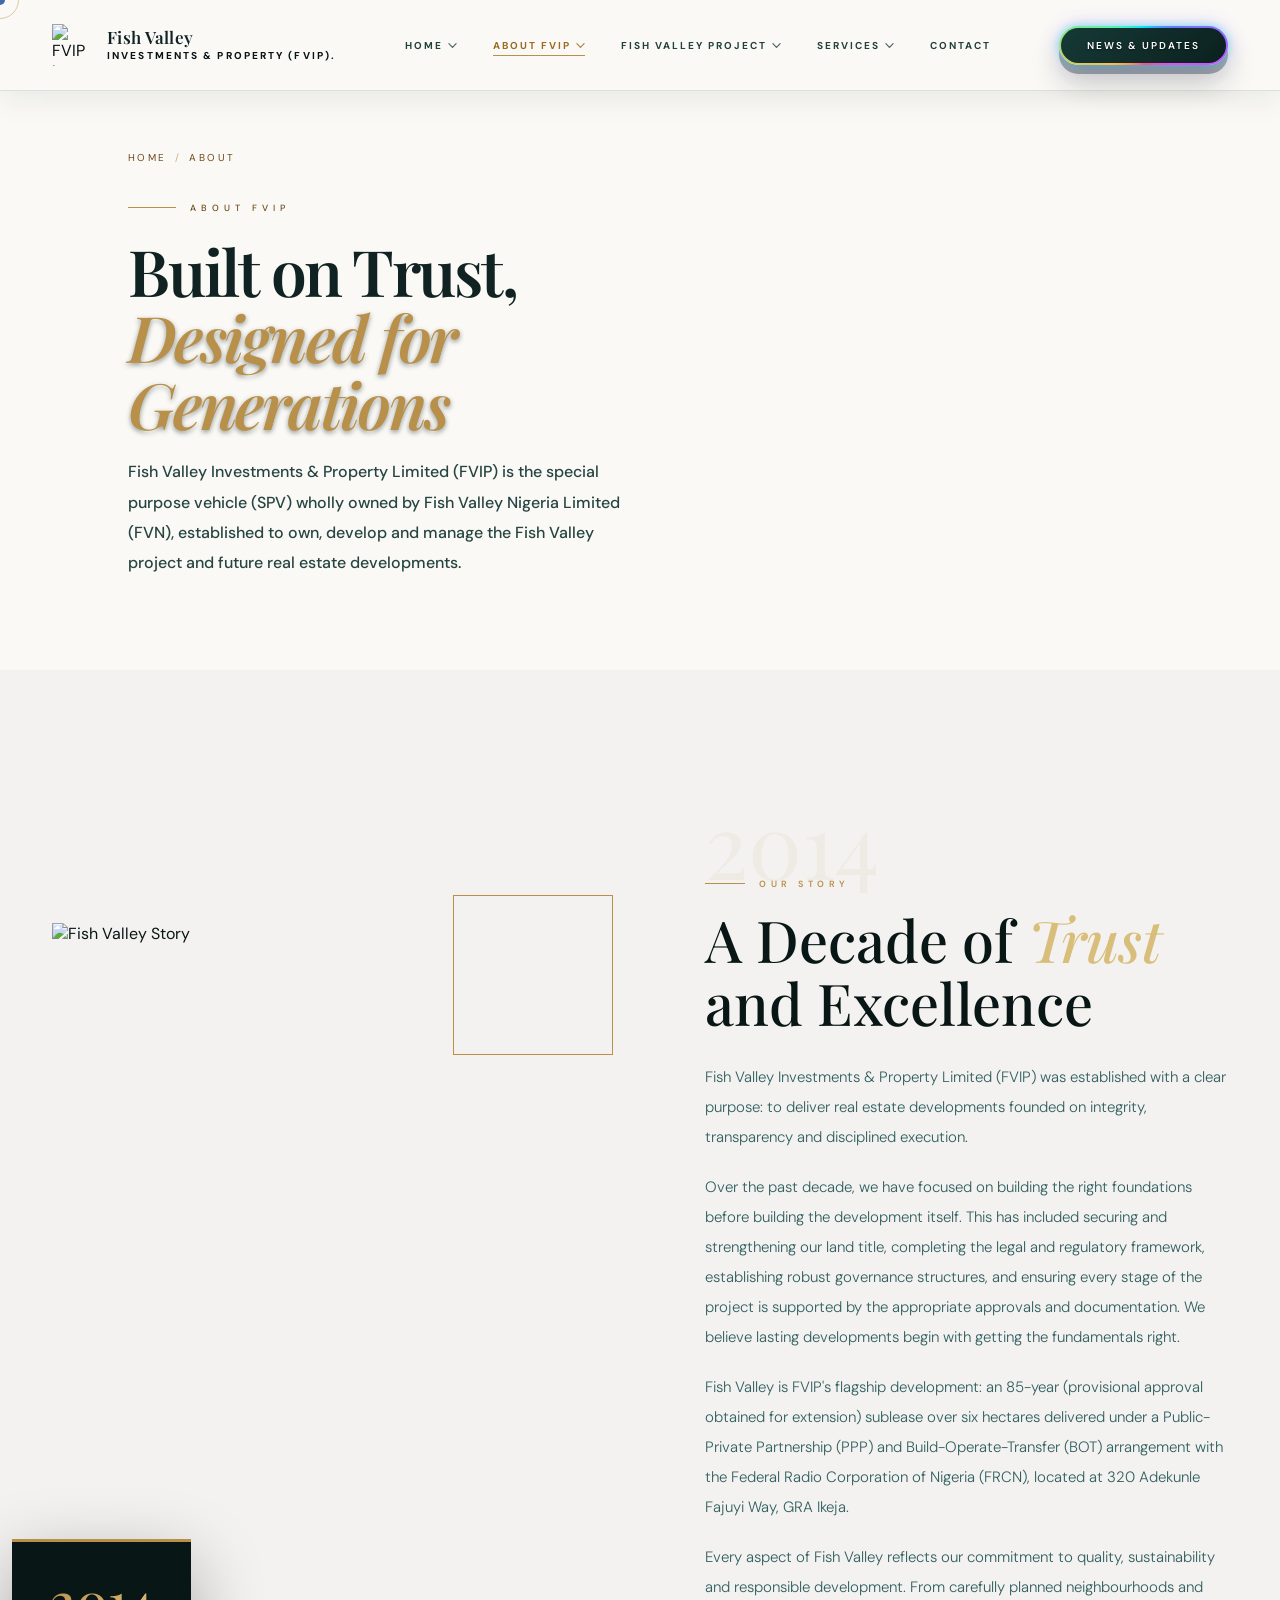
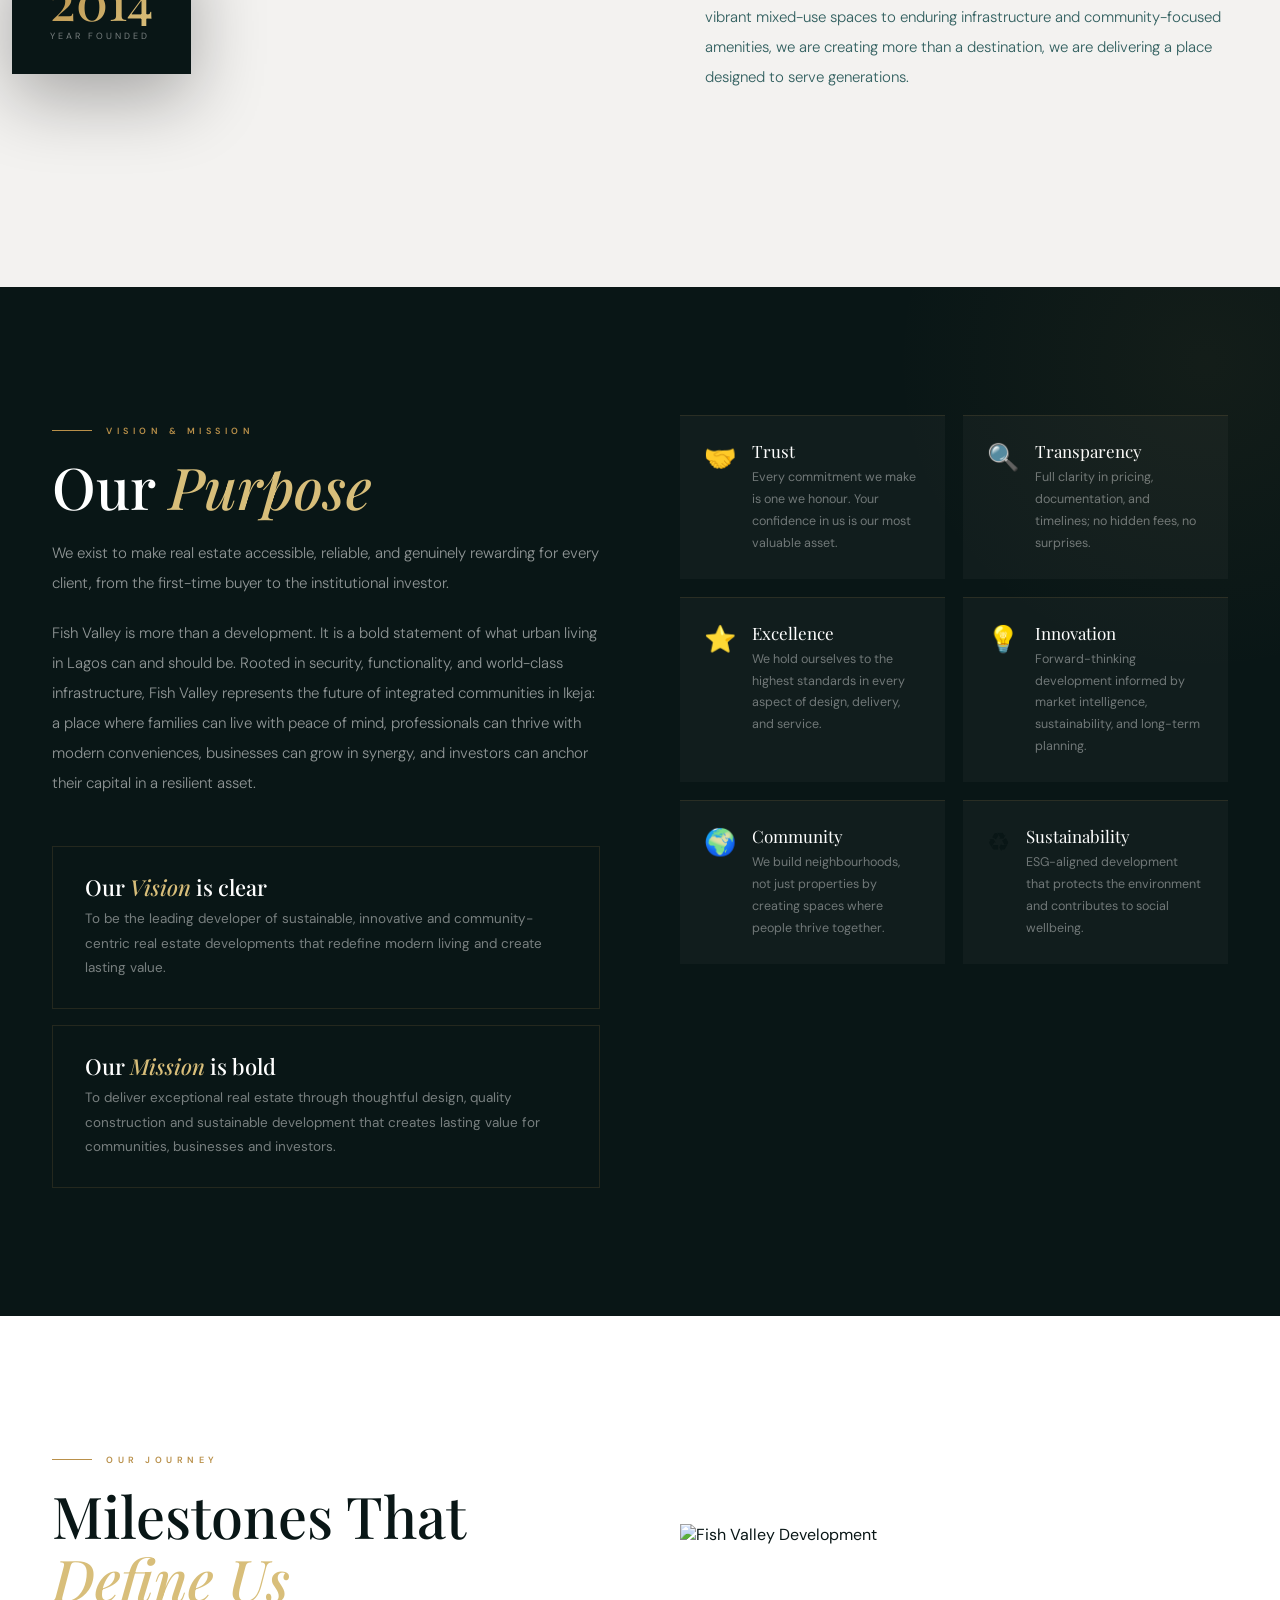
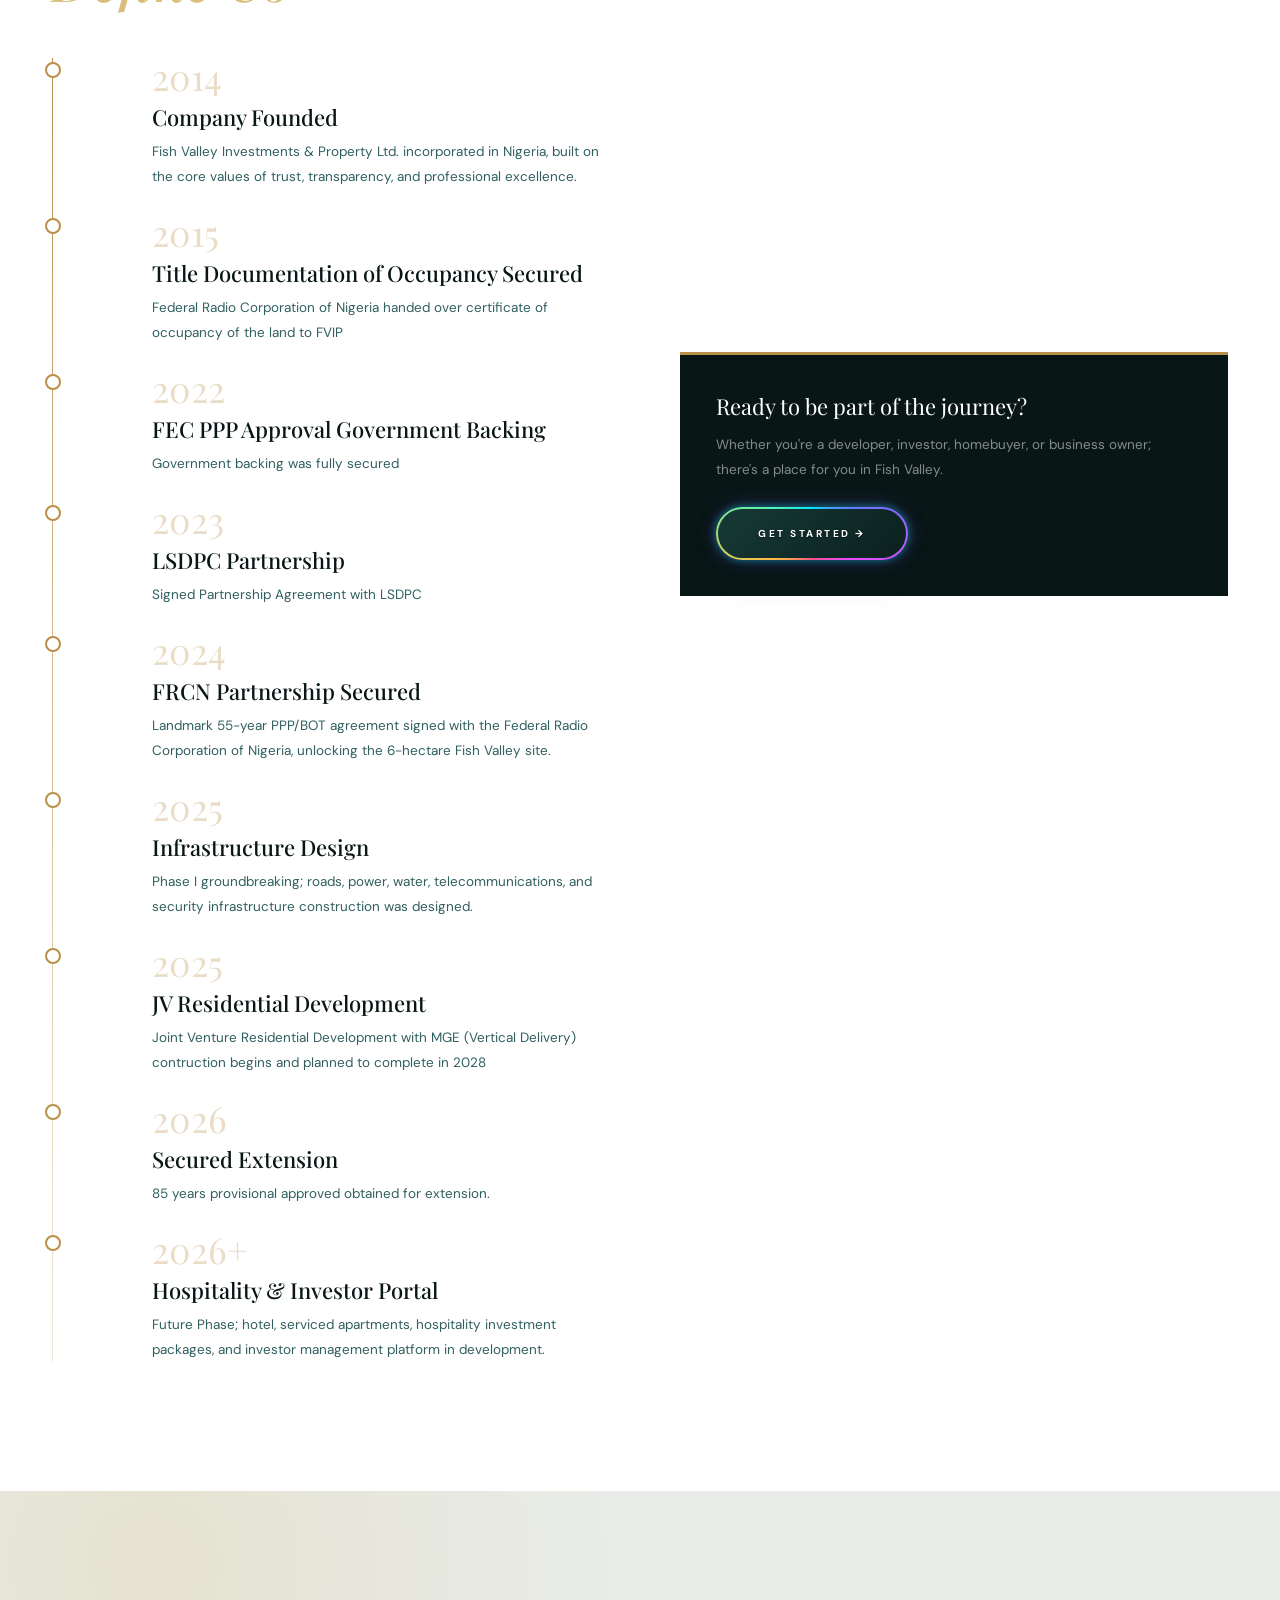
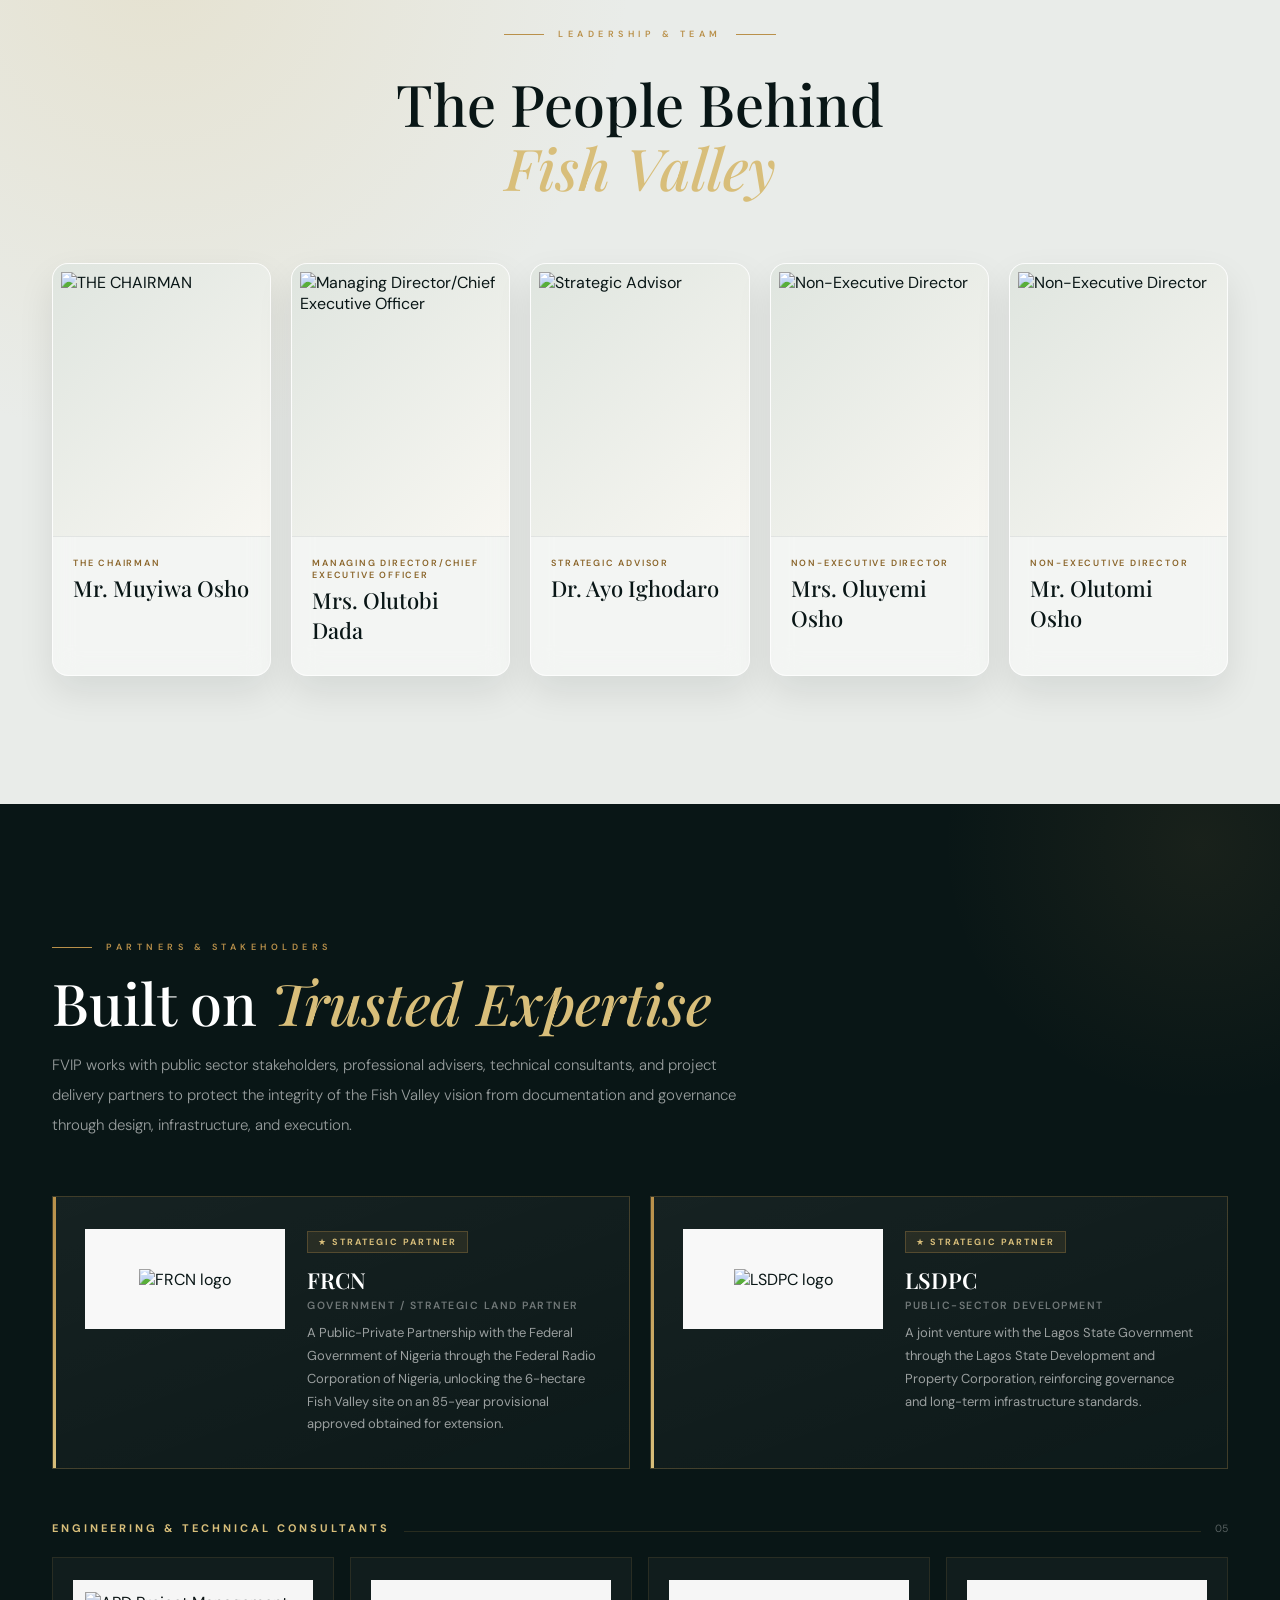
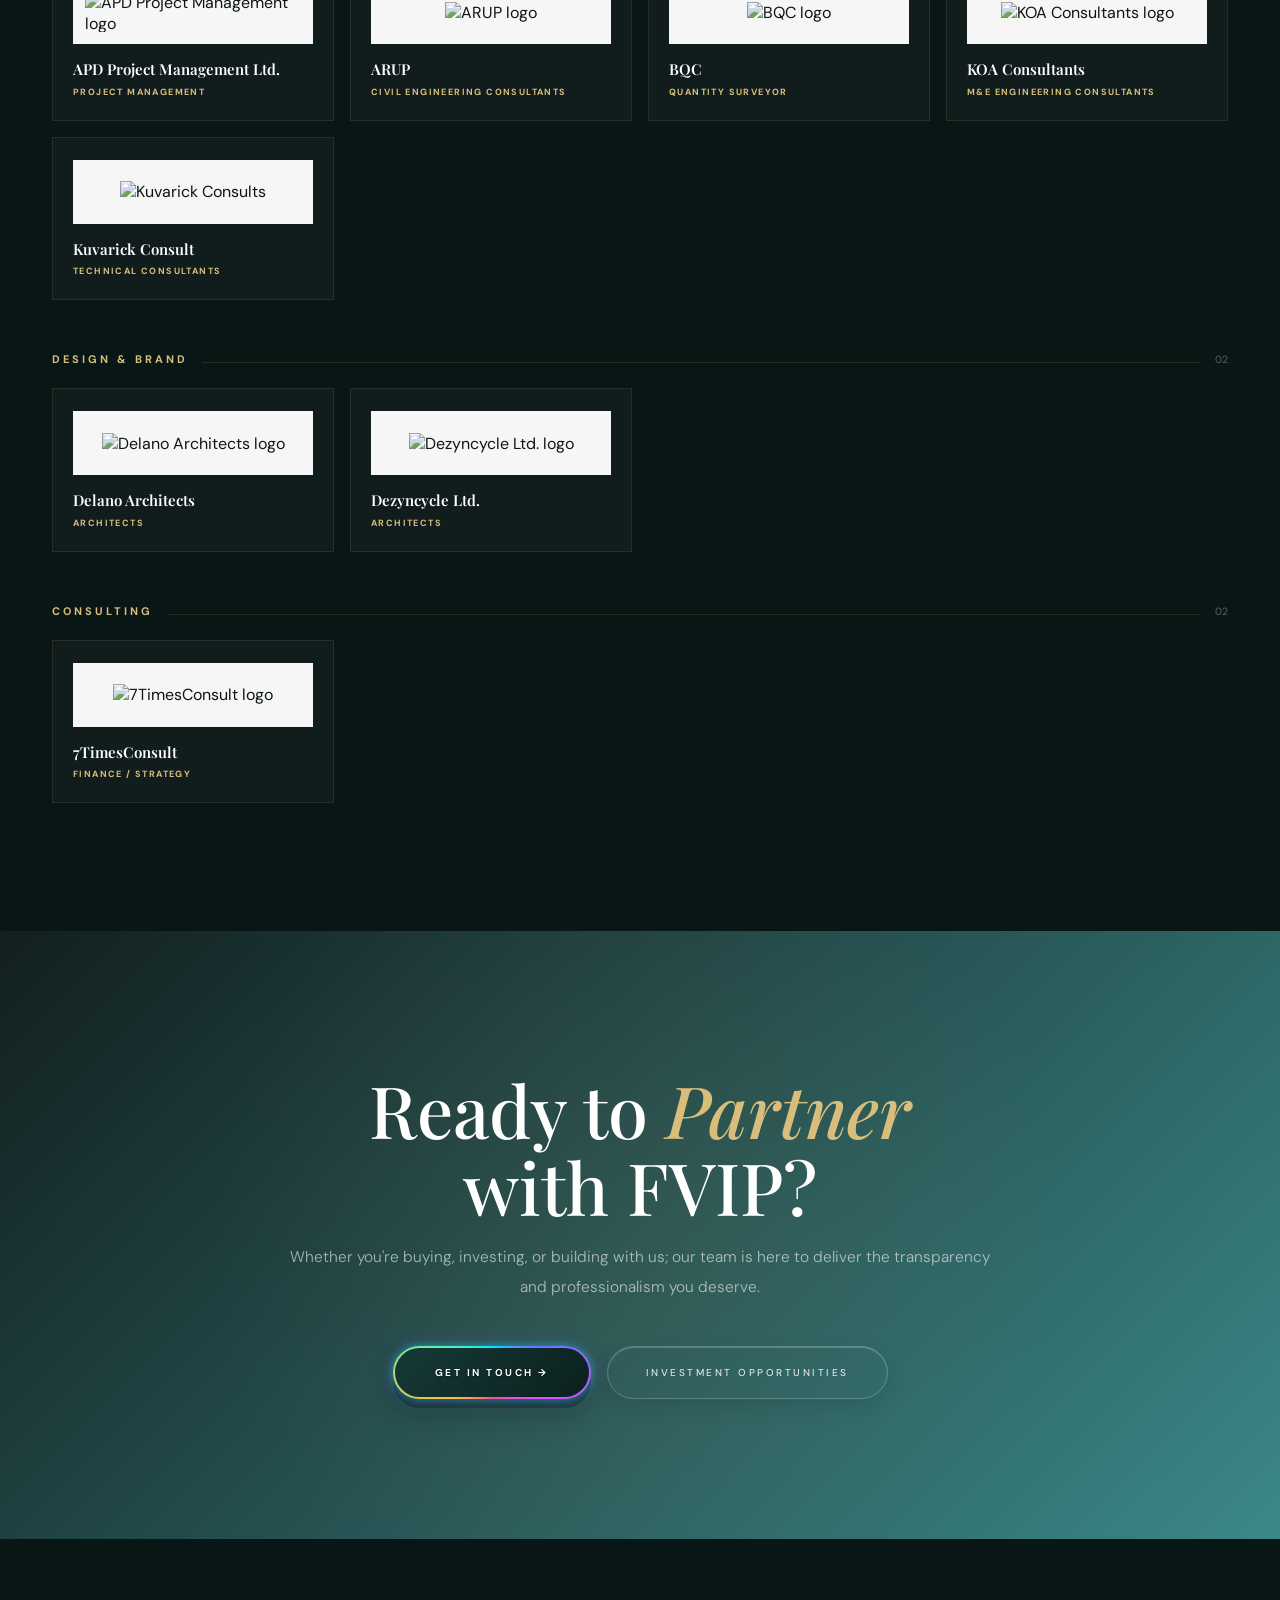
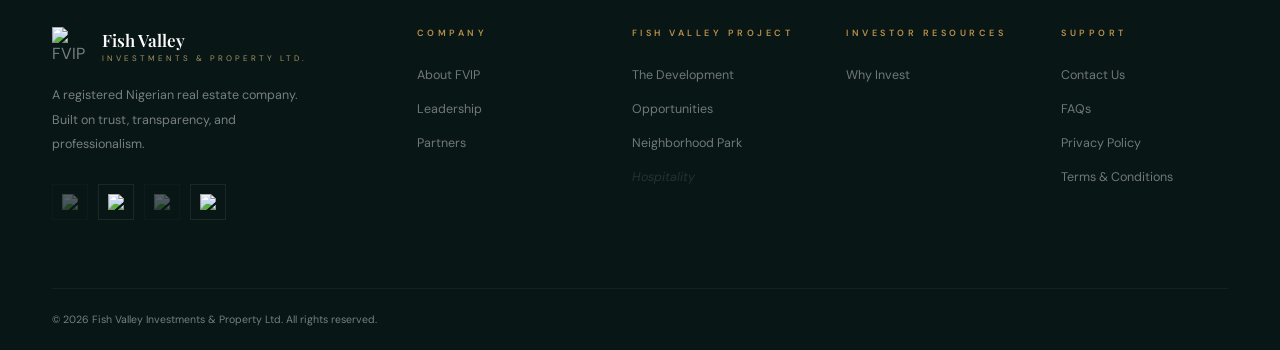
==== commit 39e62b71: "Change category title from 'Legal & Consulting' to 'Consulting' Remove Legal - Adegbite & Co." ====
--- a/about.html
+++ b/about.html
@@ -530,9 +530,8 @@
 
     <!-- Legal & Consulting -->
     <div class="partners-cat">
-      <div class="partners-cat-head"><span class="partners-cat-title">Legal & Consulting</span><span class="partners-cat-line"></span><span class="partners-cat-count">02</span></div>
+      <div class="partners-cat-head"><span class="partners-cat-title">Consulting</span><span class="partners-cat-line"></span><span class="partners-cat-count">02</span></div>
       <div class="partners-grid">
-        <div class="partner-item r d2"><div class="partner-logo-box"><img src="https://i.ibb.co/zVNFccLr/ADE-N.png" alt="Ade Adegbite and Co. logo" loading="lazy" decoding="async"></div><div class="partner-name">Ade Adegbite & Co.</div><div class="partner-type">Legal Advisory</div></div>
         <div class="partner-item r d4"><div class="partner-logo-box"><img src="https://i.ibb.co/rKLyrTcs/7-times-consult.png" alt="7TimesConsult logo" loading="lazy" decoding="async"></div><div class="partner-name">7TimesConsult</div><div class="partner-type">Finance / Strategy</div></div>
       </div>
     </div>
--- a/responsive.css
+++ b/responsive.css
@@ -400,6 +400,41 @@
 nav .nav-link svg { opacity: .8 !important; }
 nav .hamburger span { background: #102322 !important; }
 
+/* A clearer, easier-to-grab scrollbar across the site. */
+html { scrollbar-color: #b9904a #102322; scrollbar-width: auto; }
+::-webkit-scrollbar { width: 12px !important; height: 12px !important; }
+::-webkit-scrollbar-track { background: #102322 !important; }
+::-webkit-scrollbar-thumb { background: linear-gradient(#d8be7a, #b9904a) !important; border: 3px solid #102322; border-radius: 12px; }
+::-webkit-scrollbar-thumb:hover { background: #efe3c2 !important; }
+
+/* The brand's second line stays legible wherever the navigation is used. */
+nav .logo-tag, nav .logo-sub { font-size: 10px !important; letter-spacing: 2.1px !important; font-weight: 800 !important; color: #081514 !important; }
+
+/* Fish Valley Project is intentionally distinct from the corporate pages. */
+.properties-page .nav-links { margin-left: auto; margin-right: 28px; }
+.properties-page .nav-link { padding-inline: 20px !important; }
+.properties-page .nav-item.active .nav-link { color: #9a6b21 !important; }
+.properties-page .btn-primary, .properties-page .btn-solid, .properties-page .btn-ghost-w,
+.properties-page .btn-outline-gold, .properties-page .pcta, .properties-page .ps-cta,
+.properties-page .btn-cta, .properties-page .btn-portal { border-radius: 6px !important; }
+.properties-page .breadcrumb { color: #d8be7a !important; font-weight: 700; }
+
+/* Target-market image carousel, placed after opportunities. */
+.audience-section { background: #f3f2f0; overflow: hidden; }
+.audience-heading { max-width: 690px; margin-bottom: 42px; }
+.audience-carousel { display: grid; grid-auto-flow: column; grid-auto-columns: minmax(275px, 31%); gap: 18px; overflow-x: auto; overscroll-behavior-x: contain; scroll-snap-type: x mandatory; padding: 4px 2px 24px; scrollbar-width: thin; }
+.audience-card { min-height: 440px; position: relative; overflow: hidden; scroll-snap-align: start; background: #102322; isolation: isolate; transition: transform .55s cubic-bezier(.22,1,.36,1), box-shadow .55s; }
+.audience-card img { position: absolute; inset: 0; width: 100%; height: 100%; object-fit: cover; transition: transform .8s cubic-bezier(.22,1,.36,1); }
+.audience-card:hover { transform: translateY(-9px); box-shadow: 0 24px 55px rgba(9,22,22,.2); }
+.audience-card:hover img { transform: scale(1.08); }
+.audience-shade { position: absolute; inset: 0; background: linear-gradient(180deg, rgba(9,22,22,.04) 20%, rgba(9,22,22,.92) 100%); }
+.audience-content { position: absolute; left: 28px; right: 24px; bottom: 28px; color: #fff; }
+.audience-content span { display: block; color: #d8be7a; font-size: 10px; font-weight: 800; letter-spacing: 2.5px; margin-bottom: 12px; }
+.audience-content h3 { font-family: 'Playfair Display', Georgia, serif; font-size: 28px; line-height: 1.06; font-weight: 500; margin-bottom: 10px; }
+.audience-content p { font-size: 13px; line-height: 1.6; color: rgba(255,255,255,.8); max-width: 250px; }
+@media (max-width: 900px) { .audience-carousel { grid-auto-columns: minmax(285px, 46%); } .ticker .tk-track { animation-duration: 6s !important; } }
+@media (max-width: 640px) { .audience-section { padding-block: 64px !important; } .audience-carousel { grid-auto-columns: minmax(278px, 82%); } .audience-card { min-height: 390px; } .ticker .tk-track { animation-duration: 4.5s !important; } }
+
 @property --neon-angle { syntax: '<angle>'; inherits: false; initial-value: 0deg; }
 .btn-p, .btn-primary, .btn-cta, .m-btn.gold, .i-enter {
   --neon-angle: 0deg;
@@ -504,6 +539,48 @@
   .services-page .page-hero-h { font-size: 33px !important; }
   .properties-page .dev-stats-row { grid-template-columns: minmax(0, 1fr); }
   .properties-page .dev-stat:last-child { grid-column: auto; }
+}
+
+/* Final FVIP refinement pass: composed, property-led rather than decorative. */
+.properties-page #navbar .nav-inner { position: relative; justify-content: space-between; }
+.properties-page #navbar .nav-links { flex: 1; }
+.properties-page .project-brand { position: absolute; left: 50%; transform: translateX(-50%); display: inline-flex; align-items: center; gap: 12px; color: #102322; font-family: 'Playfair Display', Georgia, serif; font-size: clamp(19px, 2.2vw, 28px); font-weight: 600; letter-spacing: -.02em; white-space: nowrap; }
+.properties-page .project-brand b { color: #9a6b21; font-weight: 700; }
+.properties-page .project-brand-mark { width: 46px; height: 46px; display: grid; place-items: center; }
+.properties-page .project-brand-mark img { width: 100%; height: 100%; object-fit: contain; }
+.properties-page .project-nav-link { padding: 9px 0 !important; color: #102322 !important; font-size: 10px !important; font-weight: 800 !important; }
+.properties-page .project-nav-link::after { left: 0 !important; right: 0 !important; }
+.properties-page .nav-util { min-width: 175px; justify-content: flex-end; }
+.properties-page .btn-primary, .properties-page .btn-solid, .properties-page
+.properties-page .btn-outline-gold, .properties-page .pcta, .properties-page .ps-cta,
+.properties-page .btn-cta, .properties-page .btn-portal {
+  --neon-angle: 0deg;
+  border: 2px solid transparent !important; border-radius: 7px !important;
+  background: linear-gradient(135deg, #163a37, #0b201e) padding-box, conic-gradient(from var(--neon-angle), #00e5ff, #6577ff, #e64cff, #ff4f85, #ffbd45, #53f4b1, #00e5ff) border-box !important;
+  background-origin: border-box !important; background-clip: padding-box, border-box !important;
+  animation: fvip-neon-flow 3.8s linear infinite !important; box-shadow: 0 0 8px rgba(0,229,255,.48), 0 0 19px rgba(137,83,255,.28), 0 9px 0 rgba(5,17,16,.32), 0 18px 30px rgba(8,25,23,.22) !important; text-shadow: 0 1px 2px rgba(0,0,0,.55) !important;
+}
+.properties-page .btn-primary:hover, .properties-page .pcta:hover, .properties-page .btn-cta:hover { transform: translateY(-3px) !important; animation-duration: 1.25s !important; box-shadow: 0 0 12px rgba(0,229,255,.82), 0 0 28px rgba(230,76,255,.46), 0 12px 0 rgba(5,17,16,.28), 0 25px 38px rgba(8,25,23,.26) !important; }
+.properties-page .page-hero-bg { background-position: center 46% !important; filter: saturate(.92) contrast(1.04) brightness(.74) !important; }
+.properties-page .page-hero::after { content: ''; position: absolute; inset: 0; background: linear-gradient(90deg, rgba(9,22,22,.82), rgba(9,22,22,.34) 58%, rgba(9,22,22,.12)); pointer-events: none; }
+.properties-page .page-hero-inner { position: relative; z-index: 2; }
+
+/* Leadership cards retain the full portrait, even before final photography is supplied. */
+#team { background: radial-gradient(circle at 12% 8%, rgba(216,190,122,.22), transparent 34%), #e9ece9; }
+#team .team-grid { grid-template-columns: repeat(auto-fit, minmax(210px, 1fr)); gap: 20px; }
+#team .team-card { border: 1px solid rgba(255,255,255,.72); border-radius: 16px; background: rgba(255,255,255,.48); box-shadow: 0 16px 36px rgba(9,22,22,.09); backdrop-filter: blur(14px); -webkit-backdrop-filter: blur(14px); }
+#team .team-card:hover { transform: translateY(-7px); box-shadow: 0 25px 48px rgba(9,22,22,.16); }
+#team .team-img { width: 100%; height: auto; aspect-ratio: 4 / 5; object-fit: contain; object-position: center center; display: block; background: linear-gradient(135deg, #dfe5df, #f8f7f2); padding: 8px 8px 0; }
+#team .team-card:hover .team-img { transform: none; }
+#team .team-body { padding: 20px 20px 22px; border-top: 1px solid rgba(16,35,34,.08); }
+#team .team-role { color: #8a652a; letter-spacing: 1.8px; }
+
+@media (max-width: 700px) {
+  .properties-page .project-brand { font-size: 18px; gap: 8px; }
+  .properties-page .project-brand-mark { width: 36px; height: 36px; }
+  .properties-page .nav-links, .properties-page .nav-util { display: none; }
+  .properties-page .nav-inner { justify-content: flex-end !important; }
+  .properties-page .project-brand { left: 50%; }
 }
 
 /* Project imagery and development information architecture. */
@@ -611,3 +688,39 @@
   opacity: 1 !important;
   transform: none !important;
 }
+
+/* Fish Valley Project mobile hero: keep the masterplan image visible and move copy onto the light page panel. */
+@media (max-width: 700px) {
+  .properties-page .page-hero {
+    min-height: 0 !important;
+    display: block !important;
+    padding: 0 var(--page-gutter) 54px !important;
+    background: var(--fvip-paper, #f3f2f0) !important;
+  }
+  .properties-page .page-hero-bg {
+    inset: 0 0 auto 0 !important;
+    height: 244px !important;
+    background: url('masterplan-3d.png') center 46% / cover no-repeat !important;
+    filter: saturate(.92) contrast(1.02) brightness(1.03) !important;
+    animation: none !important;
+  }
+  .properties-page .page-hero::after {
+    content: '' !important;
+    position: absolute !important;
+    z-index: 1 !important;
+    inset: 128px 0 0 !important;
+    background: linear-gradient(180deg, transparent 0, var(--fvip-paper, #f3f2f0) 116px) !important;
+    pointer-events: none !important;
+  }
+  .properties-page .page-hero-inner {
+    width: 100% !important;
+    margin: 0 !important;
+    padding: 190px 0 0 !important;
+    position: relative !important;
+    z-index: 2 !important;
+  }
+  .properties-page .page-hero-h { color: #102322 !important; text-shadow: none !important; }
+  .properties-page .page-hero-h em { color: #a87524 !important; text-shadow: none !important; }
+  .properties-page .page-hero-sub { color: #264541 !important; font-weight: 500 !important; }
+  .properties-page .breadcrumb, .properties-page .ph-txt { color: #7a5720 !important; }
+}
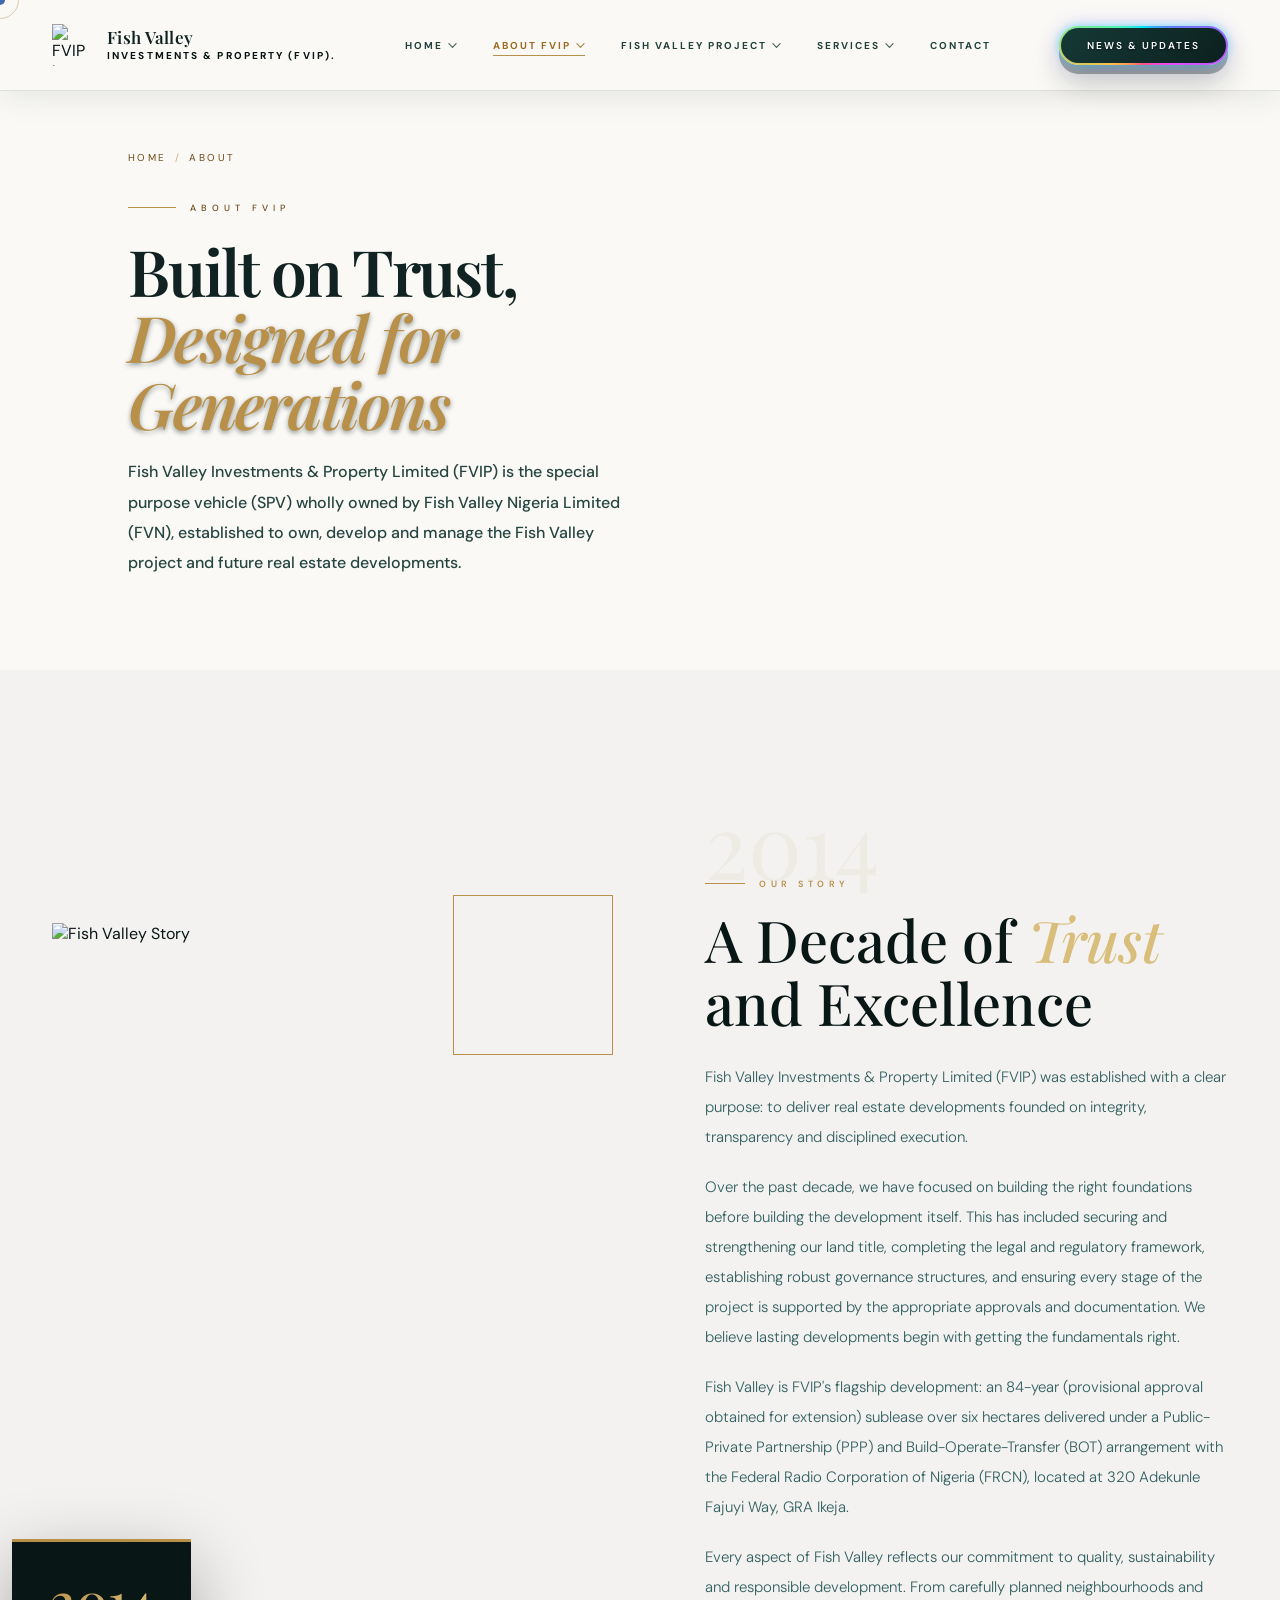
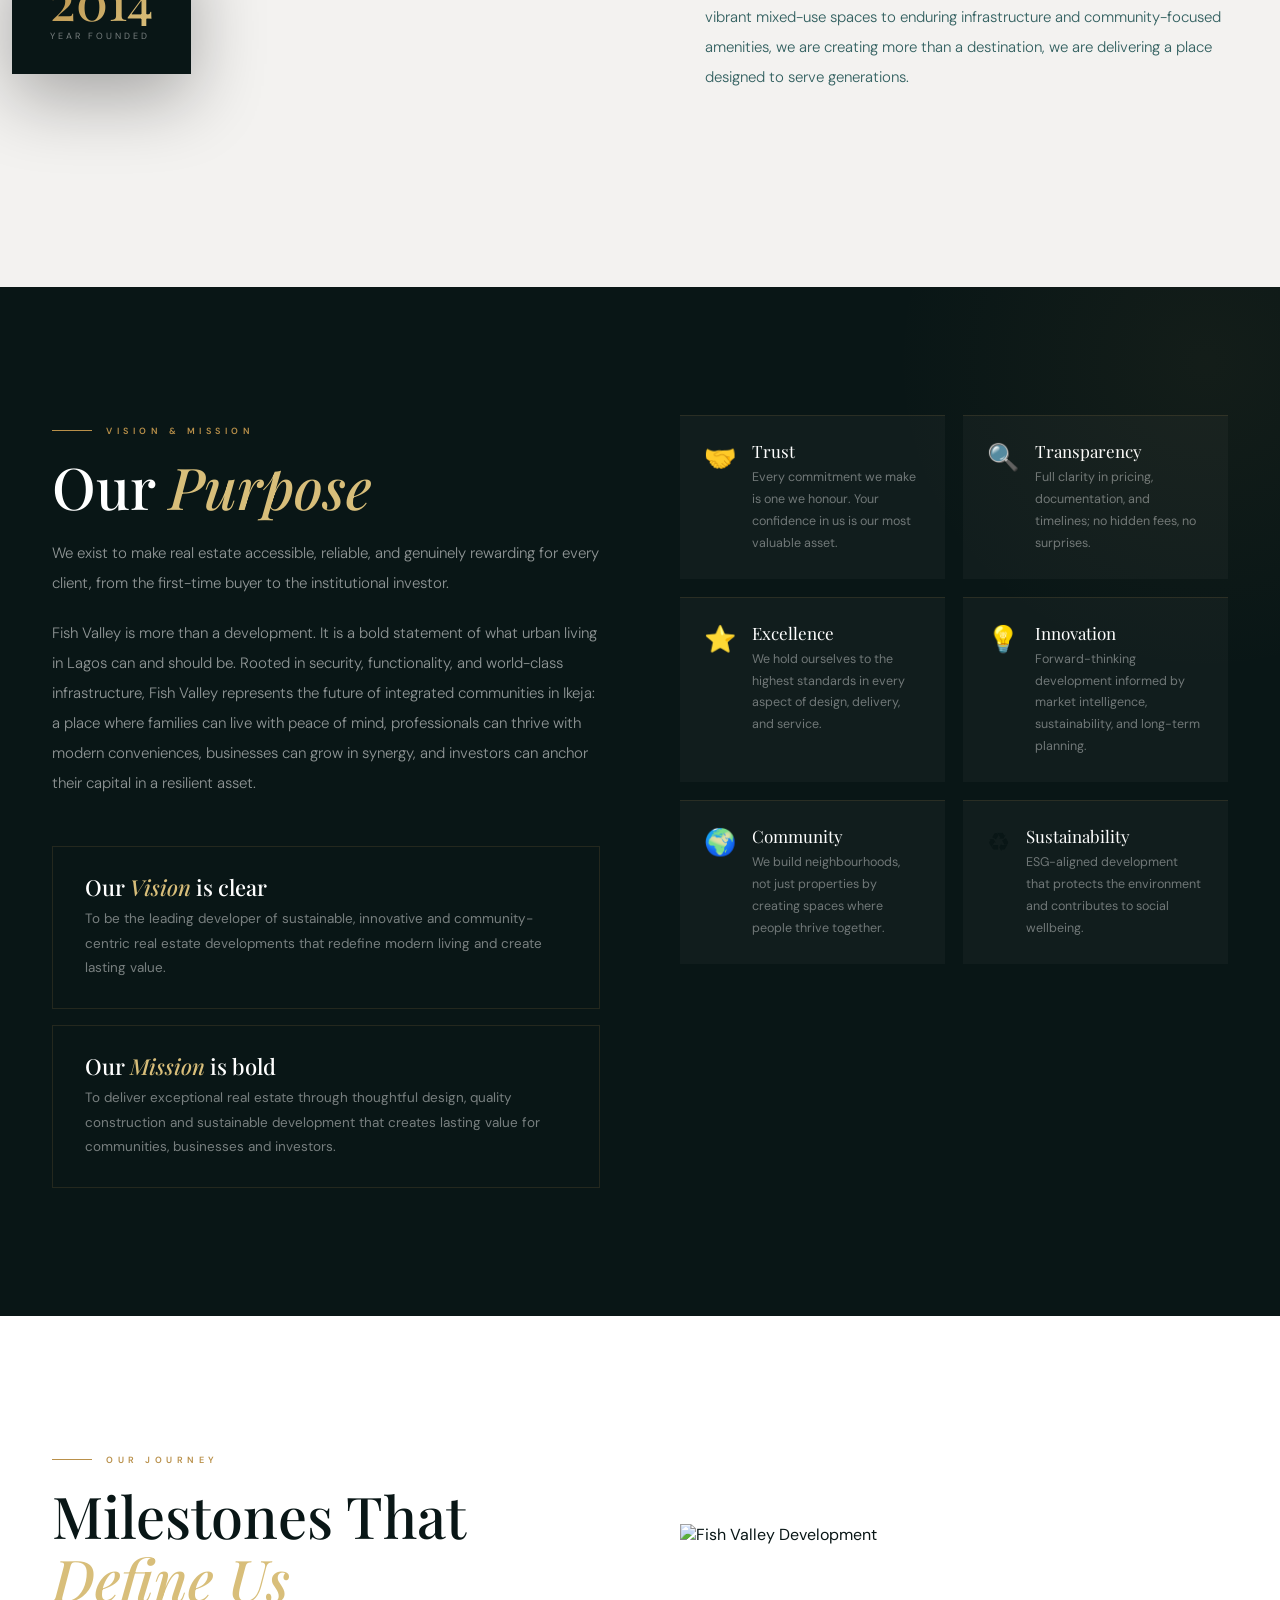
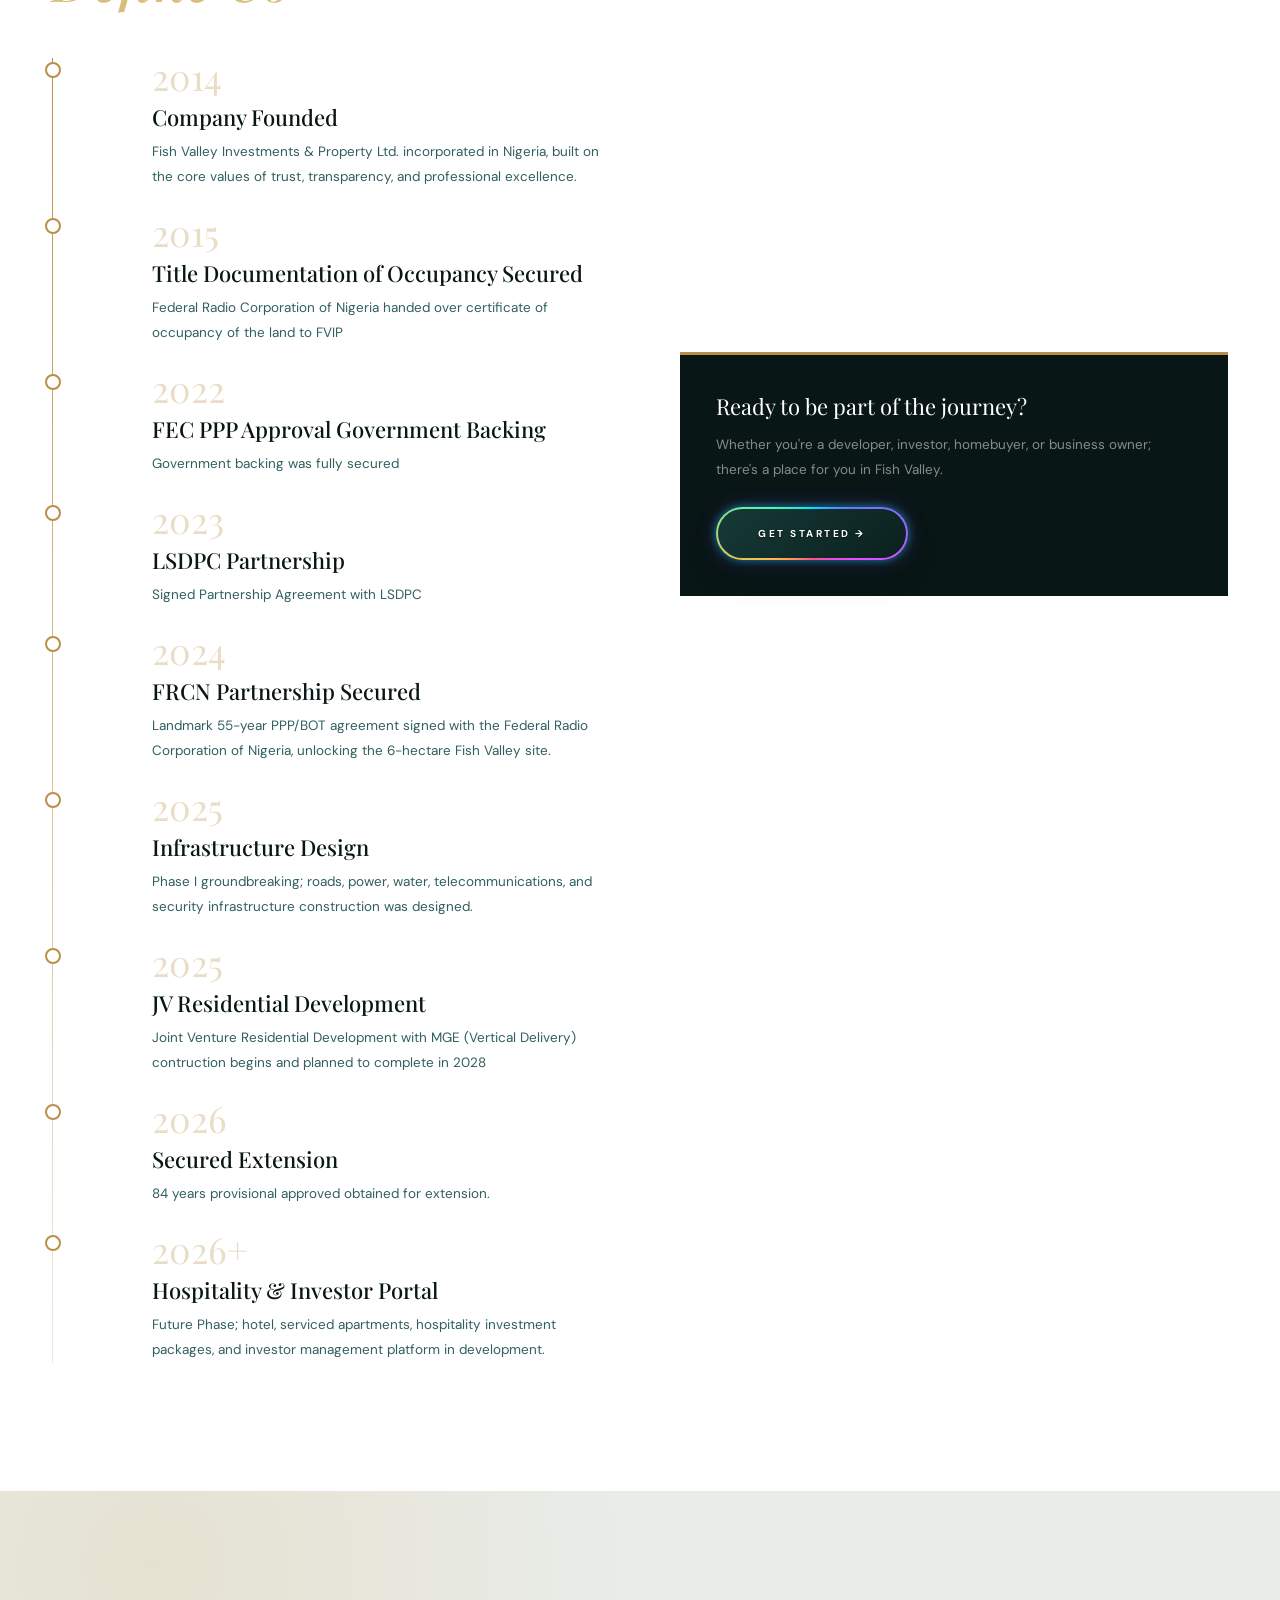
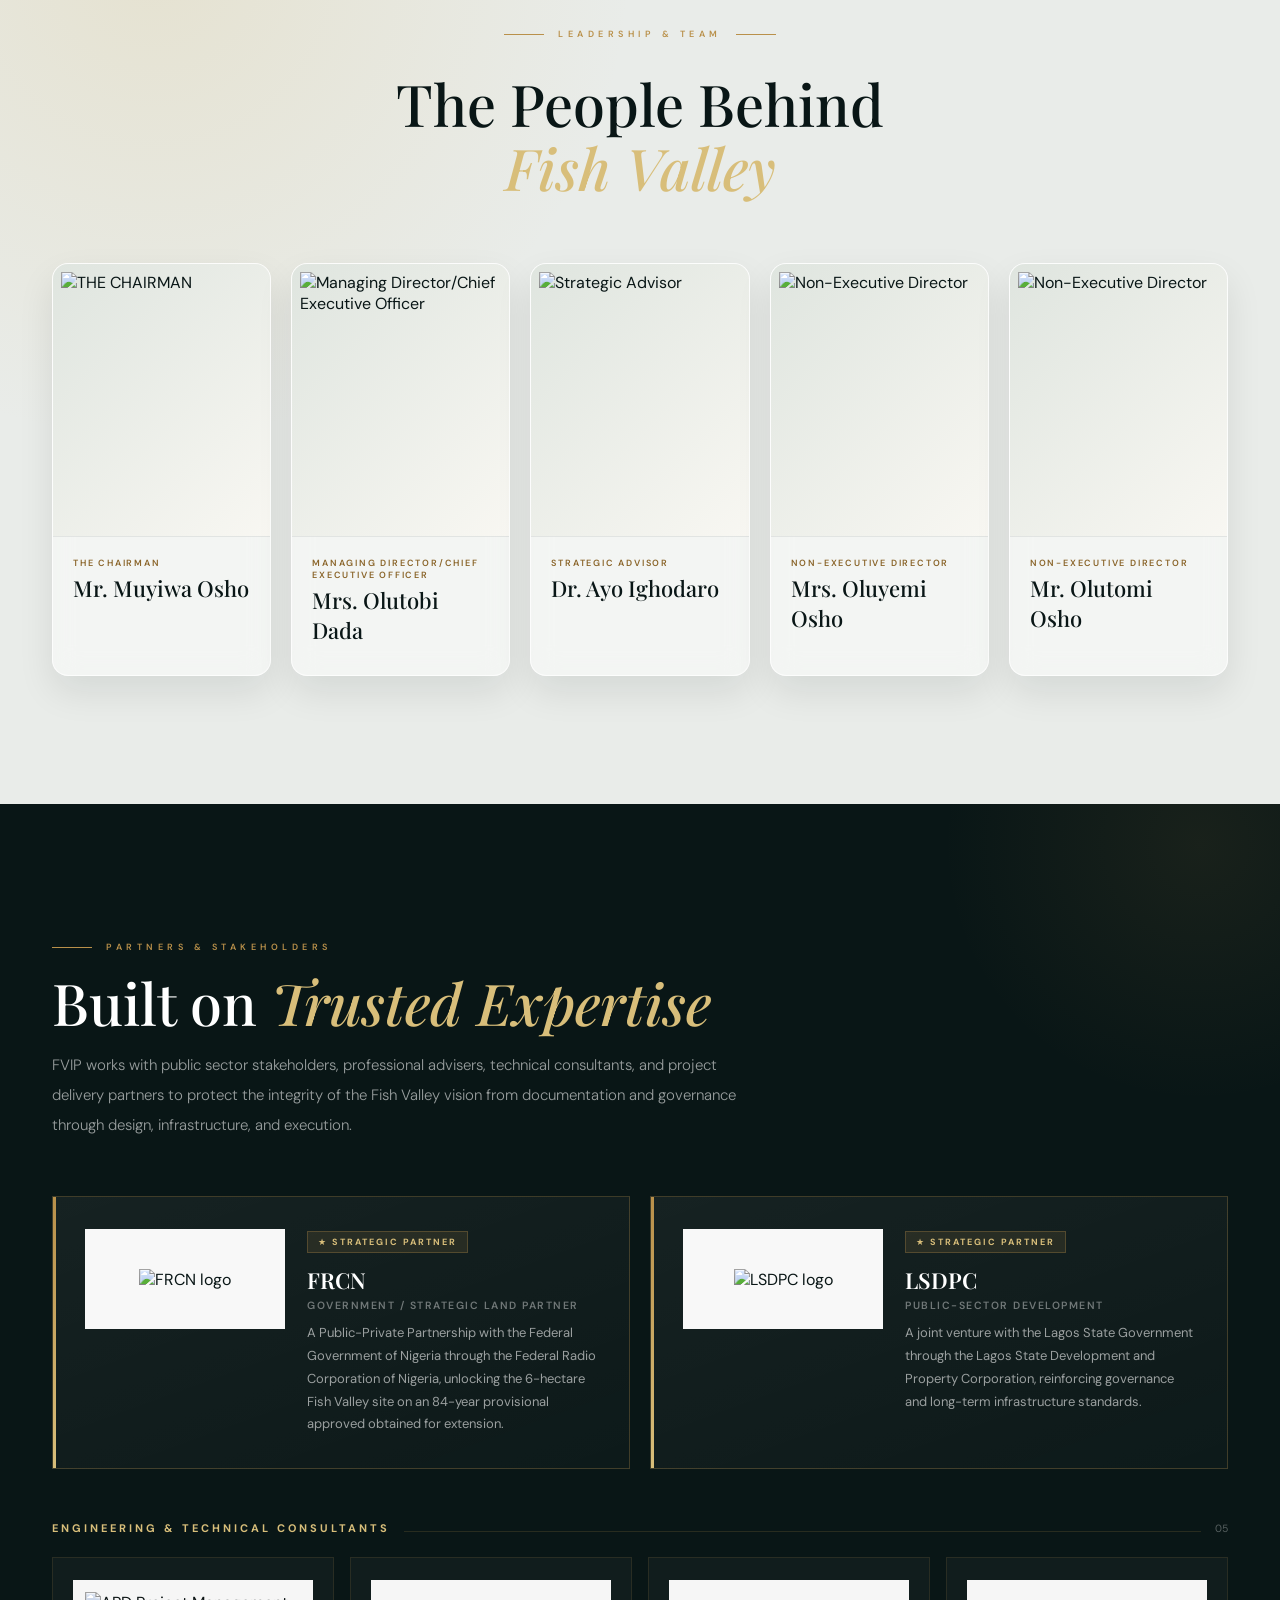
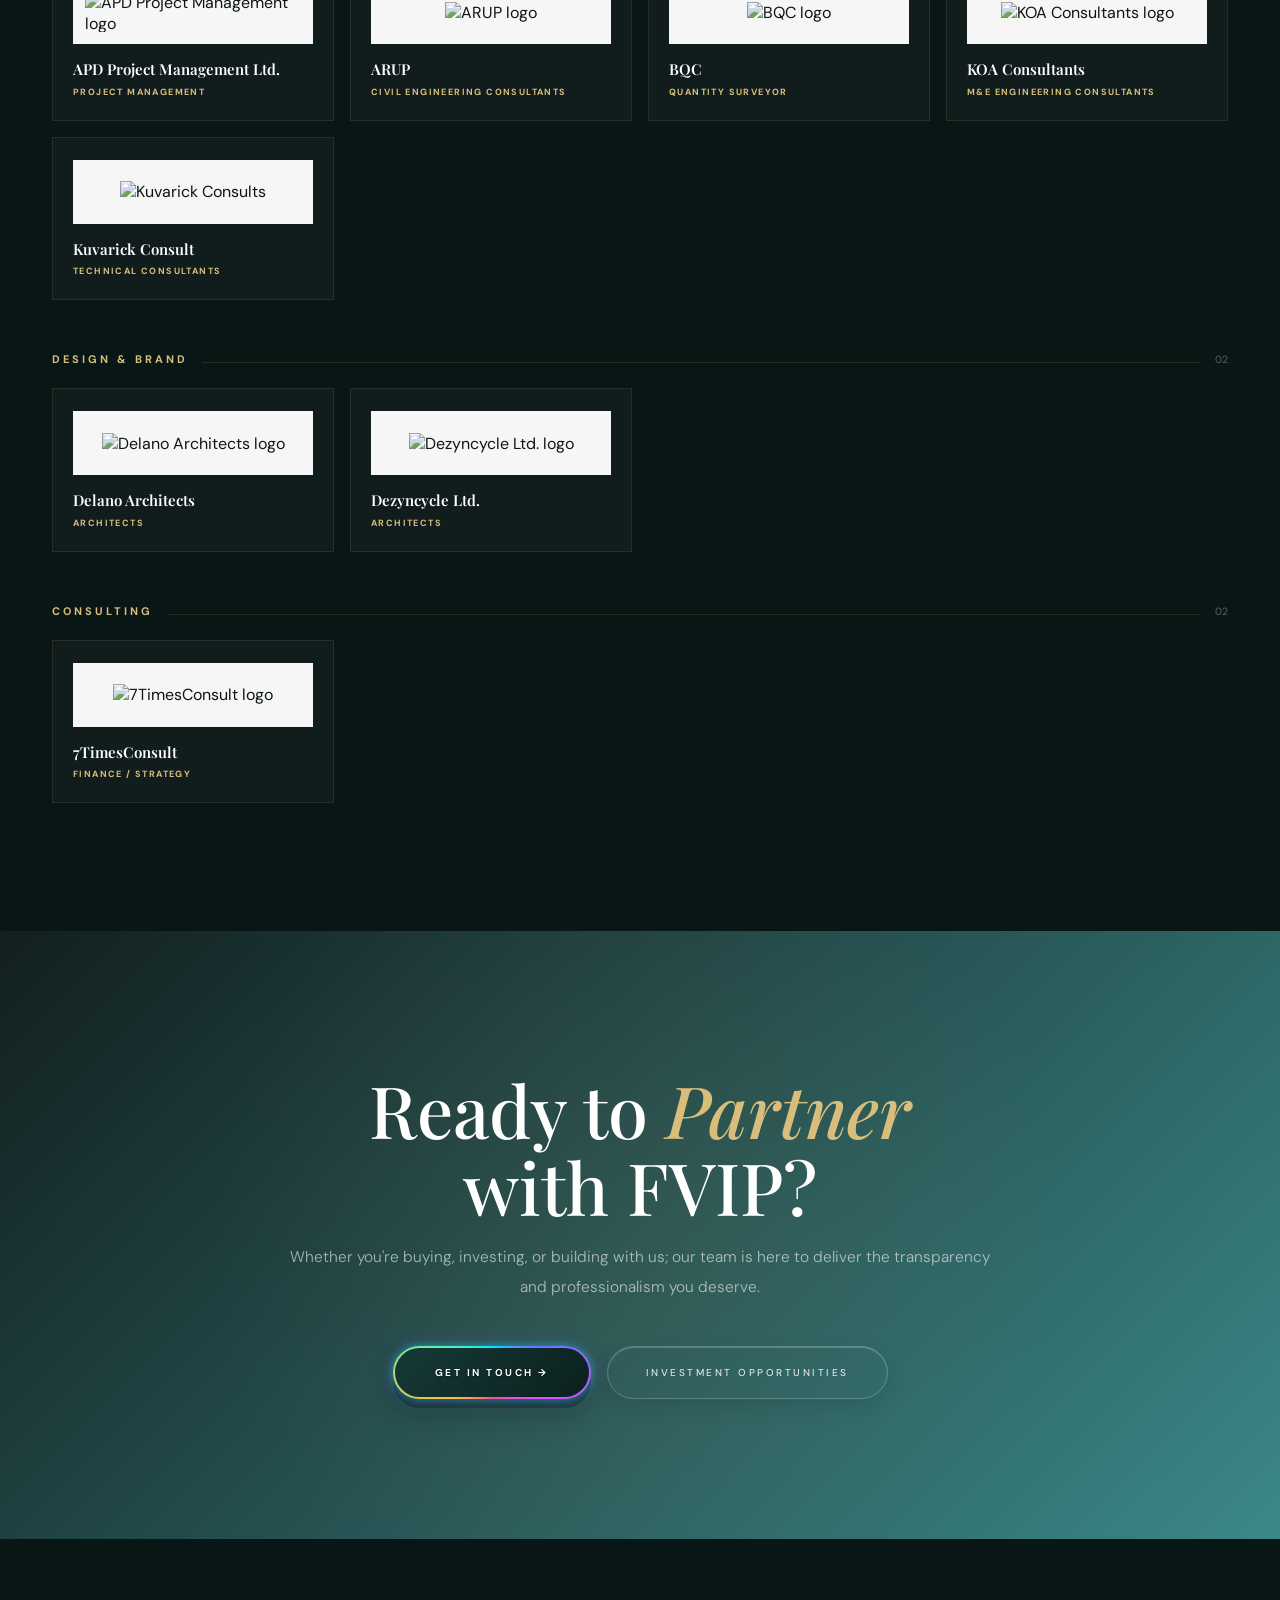
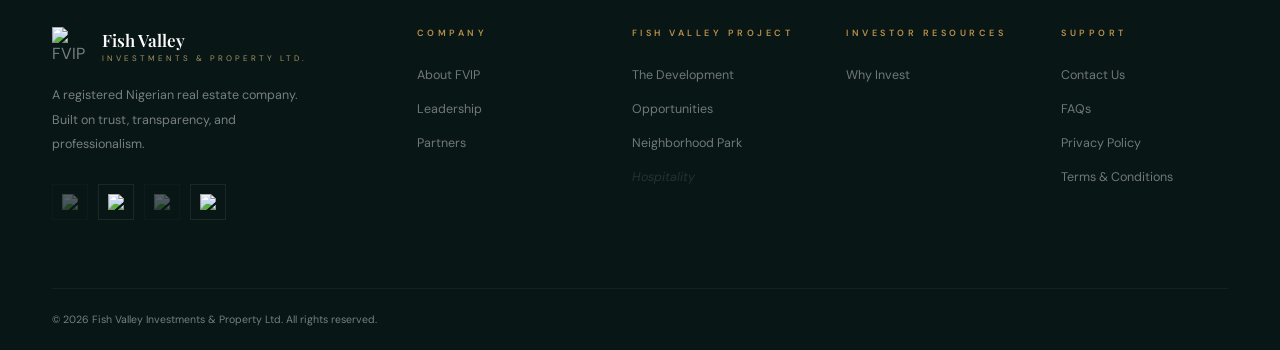
==== commit cec7fe17: "Correct sublease duration for Fish Valley development Updated the duration of the Fish Valley develo" ====
--- a/about.html
+++ b/about.html
@@ -321,7 +321,7 @@
         <h2 class="section-h r" style="margin-bottom:28px">A Decade of <em>Trust</em><br>and Excellence</h2>
         <p class="story-p r d1">Fish Valley Investments & Property Limited (FVIP) was established with a clear purpose: to deliver real estate developments founded on integrity, transparency and disciplined execution.</p>
         <p class="story-p r d2">Over the past decade, we have focused on building the right foundations before building the development itself. This has included securing and strengthening our land title, completing the legal and regulatory framework, establishing robust governance structures, and ensuring every stage of the project is supported by the appropriate approvals and documentation. We believe lasting developments begin with getting the fundamentals right.</p>
-        <p class="story-p r d3">Fish Valley is FVIP's flagship development: an 85-year (provisional approval obtained for extension) sublease over six hectares delivered under a Public-Private Partnership (PPP) and Build-Operate-Transfer (BOT) arrangement with the Federal Radio Corporation of Nigeria (FRCN), located at 320 Adekunle Fajuyi Way, GRA Ikeja.</p>
+        <p class="story-p r d3">Fish Valley is FVIP's flagship development: an 84-year (provisional approval obtained for extension) sublease over six hectares delivered under a Public-Private Partnership (PPP) and Build-Operate-Transfer (BOT) arrangement with the Federal Radio Corporation of Nigeria (FRCN), located at 320 Adekunle Fajuyi Way, GRA Ikeja.</p>
         <p class="story-p r d4">Every aspect of Fish Valley reflects our commitment to quality, sustainability and responsible development. From carefully planned neighbourhoods and vibrant mixed-use spaces to enduring infrastructure and community-focused amenities, we are creating more than a destination, we are delivering a place designed to serve generations.</p>
         <a href="contact.html" class="btn-solid r d4">Partner With Us →</a>
       </div>
@@ -428,7 +428,7 @@
           <div class="tl-item r d5"><div class="tl-dot"></div><div class="tl-year">2024</div><div class="tl-title">FRCN Partnership Secured</div><p class="tl-desc">Landmark 55-year PPP/BOT agreement signed with the Federal Radio Corporation of Nigeria, unlocking the 6-hectare Fish Valley site.</p></div>
           <div class="tl-item r d6"><div class="tl-dot"></div><div class="tl-year">2025</div><div class="tl-title">Infrastructure Design</div><p class="tl-desc">Phase I groundbreaking; roads, power, water, telecommunications, and security infrastructure construction was designed.</p></div>
           <div class="tl-item r d7"><div class="tl-dot"></div><div class="tl-year">2025</div><div class="tl-title">JV Residential Development</div><p class="tl-desc">Joint Venture Residential Development with MGE (Vertical Delivery) contruction begins and planned to complete in 2028</p></div>
-          <div class="tl-item r d8"><div class="tl-dot"></div><div class="tl-year">2026</div><div class="tl-title">Secured Extension</div><p class="tl-desc">85 years provisional approved obtained for extension.</p></div>          
+          <div class="tl-item r d8"><div class="tl-dot"></div><div class="tl-year">2026</div><div class="tl-title">Secured Extension</div><p class="tl-desc">84 years provisional approved obtained for extension.</p></div>          
           <div class="tl-item r d8"><div class="tl-dot"></div><div class="tl-year">2026+</div><div class="tl-title">Hospitality & Investor Portal</div><p class="tl-desc">Future Phase; hotel, serviced apartments, hospitality investment packages, and investor management platform in development.</p></div>
         </div>
       </div>
@@ -493,7 +493,7 @@
           <div class="partner-feat-badge">★ Strategic Partner</div>
           <div class="partner-feat-name">FRCN</div>
           <div class="partner-feat-type">Government / Strategic Land Partner</div>
-          <p class="partner-feat-desc">A Public-Private Partnership with the Federal Government of Nigeria through the Federal Radio Corporation of Nigeria, unlocking the 6-hectare Fish Valley site on an 85-year provisional approved obtained for extension.</p>
+          <p class="partner-feat-desc">A Public-Private Partnership with the Federal Government of Nigeria through the Federal Radio Corporation of Nigeria, unlocking the 6-hectare Fish Valley site on an 84-year provisional approved obtained for extension.</p>
         </div>
       </div>
       <div class="partner-feat r d2">
